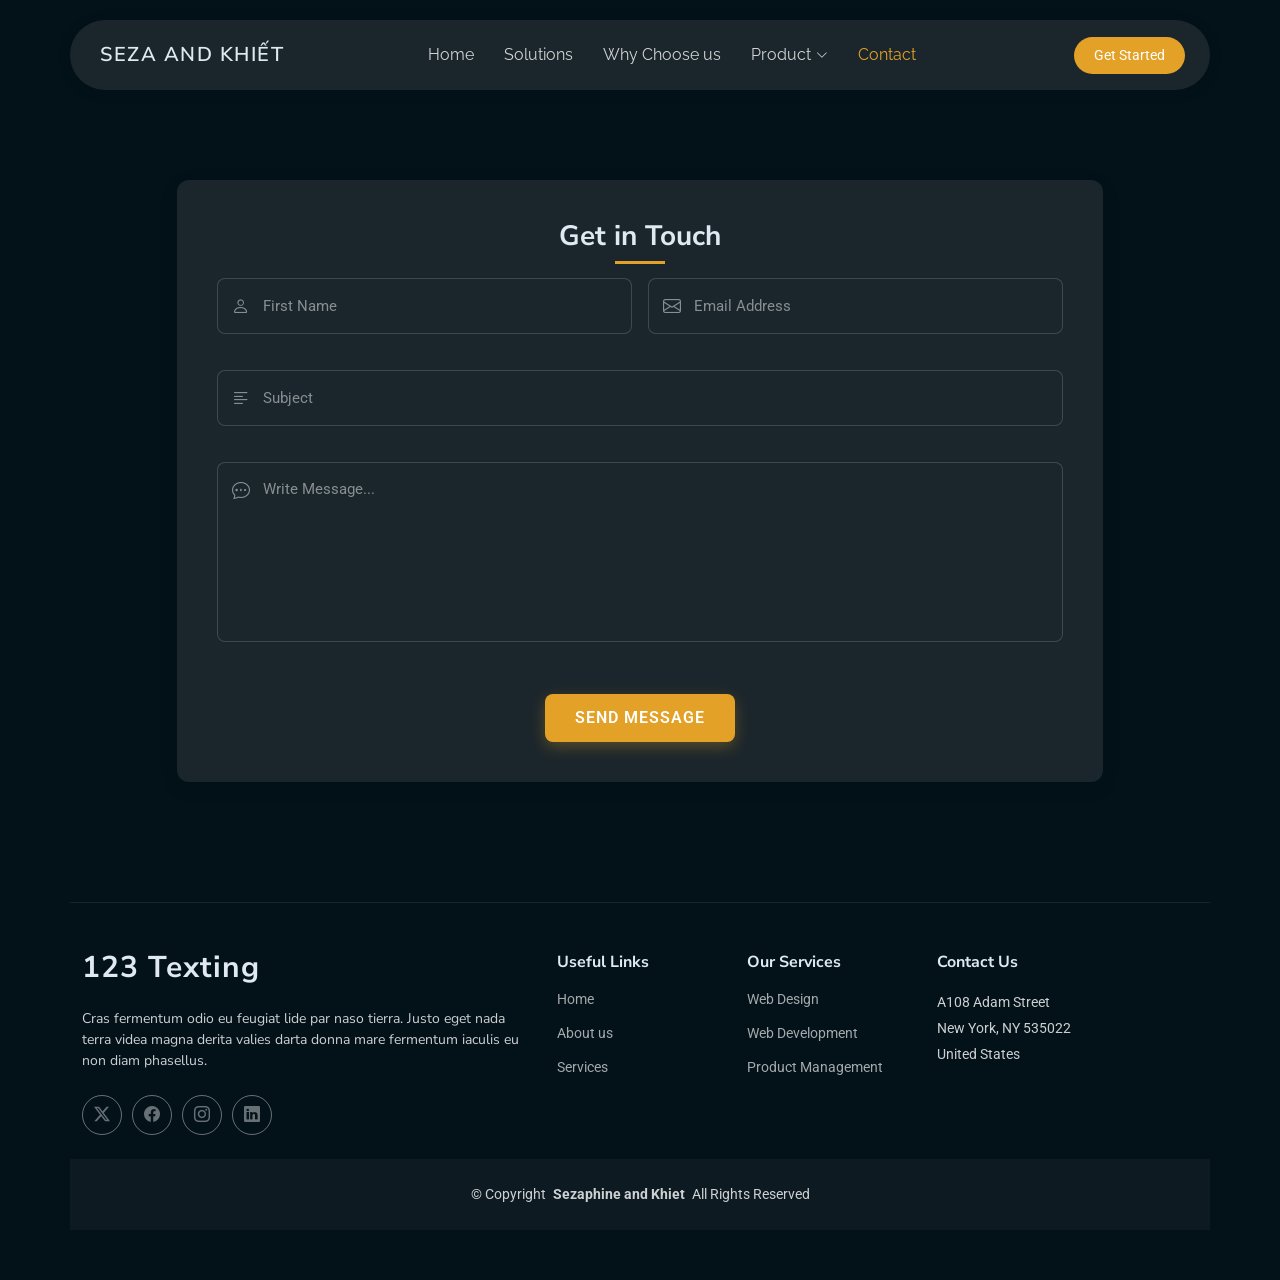
==== contact.html @ ab622de6 "tuong14thang1" ====
<!DOCTYPE html>
<html lang="en">

<head>
  <meta charset="utf-8">
  <meta content="width=device-width, initial-scale=1.0" name="viewport">
  <title>Index - Strategy Bootstrap Template</title>
  <meta name="description" content="">
  <meta name="keywords" content="">

  <!-- Favicons -->
  <link href="assets/img/favicon.png" rel="icon">
  <link href="assets/img/apple-touch-icon.png" rel="apple-touch-icon">

  <!-- Fonts -->
  <link href="https://fonts.googleapis.com" rel="preconnect">
  <link href="https://fonts.gstatic.com" rel="preconnect" crossorigin>
  <link href="https://fonts.googleapis.com/css2?family=Roboto:ital,wght@0,100;0,300;0,400;0,500;0,700;0,900;1,100;1,300;1,400;1,500;1,700;1,900&family=Raleway:ital,wght@0,100;0,200;0,300;0,400;0,500;0,600;0,700;0,800;0,900;1,100;1,200;1,300;1,400;1,500;1,600;1,700;1,800;1,900&family=Nunito+Sans:ital,wght@0,200;0,300;0,400;0,600;0,700;0,800;0,900;1,200;1,300;1,400;1,600;1,700;1,800;1,900&display=swap" rel="stylesheet">

  <!-- Vendor CSS Files -->
  <link href="assets/vendor/bootstrap/css/bootstrap.min.css" rel="stylesheet">
  <link href="assets/vendor/bootstrap-icons/bootstrap-icons.css" rel="stylesheet">
  <link href="assets/vendor/aos/aos.css" rel="stylesheet">
  <link href="assets/vendor/swiper/swiper-bundle.min.css" rel="stylesheet">
  <link href="assets/vendor/glightbox/css/glightbox.min.css" rel="stylesheet">

  <!-- Main CSS File -->
  <link href="assets/css/main.css" rel="stylesheet">

  <!-- =======================================================
  * Template Name: Strategy
  * Template URL: https://bootstrapmade.com/strategy-bootstrap-agency-template/
  * Updated: Jun 06 2025 with Bootstrap v5.3.6
  * Author: BootstrapMade.com
  * License: https://bootstrapmade.com/license/
  ======================================================== -->
</head>

<body class="index-page">

  <header id="header" class="header d-flex align-items-center fixed-top">
    <div class="header-container container-fluid container-xl position-relative d-flex align-items-center justify-content-between">

      <a href="index.html" class="logo d-flex align-items-center me-auto me-xl-0">
        <!-- Uncomment the line below if you also wish to use an image logo -->
        <!-- <img src="assets/img/logo.webp" alt=""> -->
        <h1 class="sitename">Seza and Khiết</h1>
      </a>

      <nav id="navmenu" class="navmenu">
        <ul>
          <li><a href="#hero" class="active">Home</a></li>
          <li><a href="#about">Solutions</a></li>
          <li><a href="#services">Why Choose us</a></li>
          <li class="dropdown"><a href="#"><span>Product</span> <i class="bi bi-chevron-down toggle-dropdown"></i></a>
            <ul>
              <li><a href="#">Dropdown 1</a></li>
              <li><a href="#">Dropdown 2</a></li>
              <li><a href="#">Dropdown 3</a></li>
              <li><a href="#">Dropdown 4</a></li>
            </ul>
          </li>
          <li><a href="#contact">Contact</a></li>
        </ul>
        <i class="mobile-nav-toggle d-xl-none bi bi-list"></i>
      </nav>

      <a class="btn-getstarted" href="#about">Get Started</a>

    </div>
  </header>

  <main class="main">

    <!-- Contact Section -->
    <section id="contact" class="contact section">

      <div class="container" data-aos="fade-up" data-aos-delay="100">

      </div>

      <!-- Contact Form Section (Overlapping) -->
      <div class="container form-container-overlap">
        <div class="row justify-content-center" data-aos="fade-up" data-aos-delay="300">
          <div class="col-lg-10">
            <div class="contact-form-wrapper">
              <h2 class="text-center mb-4">Get in Touch</h2>

              <form action="forms/contact.php" method="post" class="php-email-form">
                <div class="row g-3">
                  <div class="col-md-6">
                    <div class="form-group">
                      <div class="input-with-icon">
                        <i class="bi bi-person"></i>
                        <input type="text" class="form-control" name="name" placeholder="First Name" required="">
                      </div>
                    </div>
                  </div>

                  <div class="col-md-6">
                    <div class="form-group">
                      <div class="input-with-icon">
                        <i class="bi bi-envelope"></i>
                        <input type="email" class="form-control" name="email" placeholder="Email Address" required="">
                      </div>
                    </div>
                  </div>

                  <div class="col-md-12">
                    <div class="form-group">
                      <div class="input-with-icon">
                        <i class="bi bi-text-left"></i>
                        <input type="text" class="form-control" name="subject" placeholder="Subject" required="">
                      </div>
                    </div>
                  </div>

                  <div class="col-12">
                    <div class="form-group">
                      <div class="input-with-icon">
                        <i class="bi bi-chat-dots message-icon"></i>
                        <textarea class="form-control" name="message" placeholder="Write Message..." style="height: 180px" required=""></textarea>
                      </div>
                    </div>
                  </div>

                  <div class="col-12">
                    <div class="loading">Loading</div>
                    <div class="error-message"></div>
                    <div class="sent-message">Your message has been sent. Thank you!</div>
                  </div>

                  <div class="col-12 text-center">
                    <button type="submit" class="btn btn-primary btn-submit">SEND MESSAGE</button>
                  </div>
                </div>
              </form>
            </div>
          </div>
        </div>

      </div>

    </section><!-- /Contact Section -->

  </main>

  <footer id="footer" class="footer">

    <div class="container footer-top">
      <div class="row gy-4">
        <div class="col-lg-5 col-md-12 footer-about">
          <a href="index.html" class="logo d-flex align-items-center">
            <span class="sitename">123 Texting</span>
          </a>
          <p>Cras fermentum odio eu feugiat lide par naso tierra. Justo eget nada terra videa magna derita valies darta donna mare fermentum iaculis eu non diam phasellus.</p>
          <div class="social-links d-flex mt-4">
            <a href=""><i class="bi bi-twitter-x"></i></a>
            <a href=""><i class="bi bi-facebook"></i></a>
            <a href=""><i class="bi bi-instagram"></i></a>
            <a href=""><i class="bi bi-linkedin"></i></a>
          </div>
        </div>

        <div class="col-lg-2 col-6 footer-links">
          <h4>Useful Links</h4>
          <ul>
            <li><a href="#">Home</a></li>
            <li><a href="#">About us</a></li>
            <li><a href="#">Services</a></li>
          </ul>
        </div>

        <div class="col-lg-2 col-6 footer-links">
          <h4>Our Services</h4>
          <ul>
            <li><a href="#">Web Design</a></li>
            <li><a href="#">Web Development</a></li>
            <li><a href="#">Product Management</a></li>
          </ul>
        </div>

        <div class="col-lg-3 col-md-12 footer-contact text-center text-md-start">
          <h4>Contact Us</h4>
          <p>A108 Adam Street</p>
          <p>New York, NY 535022</p>
          <p>United States</p>
        </div>

      </div>
    </div>

    <div class="container copyright text-center mt-4">
      <p>© <span>Copyright</span> <strong class="px-1 sitename">Sezaphine and Khiet</strong> <span>All Rights Reserved</span></p>
    </div>

  </footer>

  <!-- Scroll Top -->
  <a href="#" id="scroll-top" class="scroll-top d-flex align-items-center justify-content-center"><i class="bi bi-arrow-up-short"></i></a>

  <!-- Preloader -->
  <div id="preloader"></div>

  <!-- Vendor JS Files -->
  <script src="assets/vendor/bootstrap/js/bootstrap.bundle.min.js"></script>
  <script src="assets/vendor/php-email-form/validate.js"></script>
  <script src="assets/vendor/aos/aos.js"></script>
  <script src="assets/vendor/swiper/swiper-bundle.min.js"></script>
  <script src="assets/vendor/glightbox/js/glightbox.min.js"></script>
  <script src="assets/vendor/imagesloaded/imagesloaded.pkgd.min.js"></script>
  <script src="assets/vendor/isotope-layout/isotope.pkgd.min.js"></script>

  <!-- Main JS File -->
  <script src="assets/js/main.js"></script>

</body>

</html>
---- assets/css/main.css ----
/**
* Template Name: Strategy
* Template URL: https://bootstrapmade.com/strategy-bootstrap-agency-template/
* Updated: Jun 06 2025 with Bootstrap v5.3.6
* Author: BootstrapMade.com
* License: https://bootstrapmade.com/license/
*/

/*--------------------------------------------------------------
# Font & Color Variables
# Help: https://bootstrapmade.com/color-system/
--------------------------------------------------------------*/
/* Fonts */
:root {
  --default-font: "Roboto",  system-ui, -apple-system, "Segoe UI", Roboto, "Helvetica Neue", Arial, "Noto Sans", "Liberation Sans", sans-serif, "Apple Color Emoji", "Segoe UI Emoji", "Segoe UI Symbol", "Noto Color Emoji";
  --heading-font: "Nunito Sans",  sans-serif;
  --nav-font: "Raleway",  sans-serif;
}

/* Global Colors - The following color variables are used throughout the website. Updating them here will change the color scheme of the entire website */
:root { 
  --background-color: #031119; /* Background color for the entire website, including individual sections */
  --default-color: rgba(255, 255, 255, 0.8); /* Default color used for the majority of the text content across the entire website */
  --heading-color: #e0e9f2; /* Color for headings, subheadings and title throughout the website */
  --accent-color: #e3a127; /* Accent color that represents your brand on the website. It's used for buttons, links, and other elements that need to stand out */
  --surface-color: #1b262c; /* The surface color is used as a background of boxed elements within sections, such as cards, icon boxes, or other elements that require a visual separation from the global background. */
  --contrast-color: #ffffff; /* Contrast color for text, ensuring readability against backgrounds of accent, heading, or default colors. */
}

/* Nav Menu Colors - The following color variables are used specifically for the navigation menu. They are separate from the global colors to allow for more customization options */
:root {
  --nav-color: rgba(255, 255, 255, 0.8);  /* The default color of the main navmenu links */
  --nav-hover-color: #e3a127; /* Applied to main navmenu links when they are hovered over or active */
  --nav-mobile-background-color: #29343a; /* Used as the background color for mobile navigation menu */
  --nav-dropdown-background-color: #29343a; /* Used as the background color for dropdown items that appear when hovering over primary navigation items */
  --nav-dropdown-color: rgba(255, 255, 255, 0.8); /* Used for navigation links of the dropdown items in the navigation menu. */
  --nav-dropdown-hover-color: #e3a127; /* Similar to --nav-hover-color, this color is applied to dropdown navigation links when they are hovered over. */
}

/* Color Presets - These classes override global colors when applied to any section or element, providing reuse of the sam color scheme. */

.light-background {
  --background-color: #0d1d26;
  --surface-color: #16262f;
}

.dark-background {
  --background-color: #060606;
  --default-color: #ffffff;
  --heading-color: #ffffff;
  --surface-color: #252525;
  --contrast-color: #ffffff;
}

/* Smooth scroll */
:root {
  scroll-behavior: smooth;
}

/*--------------------------------------------------------------
# General Styling & Shared Classes
--------------------------------------------------------------*/
body {
  color: var(--default-color);
  background-color: var(--background-color);
  font-family: var(--default-font);
}

a {
  color: var(--accent-color);
  text-decoration: none;
  transition: 0.3s;
}

a:hover {
  color: color-mix(in srgb, var(--accent-color), transparent 25%);
  text-decoration: none;
}

h1,
h2,
h3,
h4,
h5,
h6 {
  color: var(--heading-color);
  font-family: var(--heading-font);
}

/* PHP Email Form Messages
------------------------------*/
.php-email-form .error-message {
  display: none;
  background: #df1529;
  color: #ffffff;
  text-align: left;
  padding: 15px;
  margin-bottom: 24px;
  font-weight: 600;
}

.php-email-form .sent-message {
  display: none;
  color: #ffffff;
  background: #059652;
  text-align: center;
  padding: 15px;
  margin-bottom: 24px;
  font-weight: 600;
}

.php-email-form .loading {
  display: none;
  background: var(--surface-color);
  text-align: center;
  padding: 15px;
  margin-bottom: 24px;
}

.php-email-form .loading:before {
  content: "";
  display: inline-block;
  border-radius: 50%;
  width: 24px;
  height: 24px;
  margin: 0 10px -6px 0;
  border: 3px solid var(--accent-color);
  border-top-color: var(--surface-color);
  animation: php-email-form-loading 1s linear infinite;
}

@keyframes php-email-form-loading {
  0% {
    transform: rotate(0deg);
  }

  100% {
    transform: rotate(360deg);
  }
}

/*--------------------------------------------------------------
# Global Header
--------------------------------------------------------------*/
.header {
  --background-color: rgba(255, 255, 255, 0);
  color: var(--default-color);
  background-color: var(--background-color);
  padding: 20px 0;
  transition: all 0.5s;
  z-index: 997;
}

.header .header-container {
  background: var(--surface-color);
  border-radius: 50px;
  padding: 5px 25px 5px 30px;
  box-shadow: 0px 2px 15px rgba(0, 0, 0, 0.1);
}

.header .logo {
  line-height: 1;
}

.header .logo img {
  max-height: 36px;
  margin-right: 8px;
}

.header .logo h1 {
  font-size: 20px;
  margin: 0;
  font-weight: 600;
  text-transform: uppercase;
  letter-spacing: 1.5px;
  color: var(--heading-color);
}

.header .btn-getstarted,
.header .btn-getstarted:focus {
  color: var(--contrast-color);
  background: var(--accent-color);
  font-size: 14px;
  padding: 8px 20px;
  margin: 0 0 0 30px;
  border-radius: 50px;
  transition: 0.3s;
}

.header .btn-getstarted:hover,
.header .btn-getstarted:focus:hover {
  color: var(--contrast-color);
  background: color-mix(in srgb, var(--accent-color), transparent 15%);
}

@media (max-width: 1200px) {
  .header {
    padding-top: 10px;
  }

  .header .header-container {
    margin-left: 10px;
    margin-right: 10px;
    padding: 10px 5px 10px 15px;
  }

  .header .logo {
    order: 1;
  }

  .header .btn-getstarted {
    order: 2;
    margin: 0 10px 0 0;
    padding: 6px 15px;
  }

  .header .navmenu {
    order: 3;
  }
}

/*--------------------------------------------------------------
# Navigation Menu
--------------------------------------------------------------*/
/* Navmenu - Desktop */
@media (min-width: 1200px) {
  .navmenu {
    padding: 0;
  }

  .navmenu ul {
    margin: 0;
    padding: 0;
    display: flex;
    list-style: none;
    align-items: center;
  }

  .navmenu li {
    position: relative;
  }

  .navmenu a,
  .navmenu a:focus {
    color: var(--nav-color);
    padding: 18px 15px;
    font-size: 16px;
    font-family: var(--nav-font);
    font-weight: 400;
    display: flex;
    align-items: center;
    justify-content: space-between;
    white-space: nowrap;
    transition: 0.3s;
  }

  .navmenu a i,
  .navmenu a:focus i {
    font-size: 12px;
    line-height: 0;
    margin-left: 5px;
    transition: 0.3s;
  }

  .navmenu li:last-child a {
    padding-right: 0;
  }

  .navmenu li:hover>a,
  .navmenu .active,
  .navmenu .active:focus {
    color: var(--nav-hover-color);
  }

  .navmenu .dropdown ul {
    margin: 0;
    padding: 10px 0;
    background: var(--nav-dropdown-background-color);
    display: block;
    position: absolute;
    visibility: hidden;
    left: 14px;
    top: 130%;
    opacity: 0;
    transition: 0.3s;
    border-radius: 4px;
    z-index: 99;
    box-shadow: 0px 0px 30px rgba(0, 0, 0, 0.1);
  }

  .navmenu .dropdown ul li {
    min-width: 200px;
  }

  .navmenu .dropdown ul a {
    padding: 10px 20px;
    font-size: 15px;
    text-transform: none;
    color: var(--nav-dropdown-color);
  }

  .navmenu .dropdown ul a i {
    font-size: 12px;
  }

  .navmenu .dropdown ul a:hover,
  .navmenu .dropdown ul .active:hover,
  .navmenu .dropdown ul li:hover>a {
    color: var(--nav-dropdown-hover-color);
  }

  .navmenu .dropdown:hover>ul {
    opacity: 1;
    top: 100%;
    visibility: visible;
  }

  .navmenu .dropdown .dropdown ul {
    top: 0;
    left: -90%;
    visibility: hidden;
  }

  .navmenu .dropdown .dropdown:hover>ul {
    opacity: 1;
    top: 0;
    left: -100%;
    visibility: visible;
  }
}

/* Navmenu - Mobile */
@media (max-width: 1199px) {
  .mobile-nav-toggle {
    color: var(--nav-color);
    font-size: 28px;
    line-height: 0;
    margin-right: 10px;
    cursor: pointer;
    transition: color 0.3s;
  }

  .navmenu {
    padding: 0;
    z-index: 9997;
  }

  .navmenu ul {
    display: none;
    list-style: none;
    position: absolute;
    inset: 60px 20px 20px 20px;
    padding: 10px 0;
    margin: 0;
    border-radius: 6px;
    background-color: var(--nav-mobile-background-color);
    overflow-y: auto;
    transition: 0.3s;
    z-index: 9998;
    box-shadow: 0px 0px 30px rgba(0, 0, 0, 0.1);
  }

  .navmenu a,
  .navmenu a:focus {
    color: var(--nav-dropdown-color);
    padding: 10px 20px;
    font-family: var(--nav-font);
    font-size: 17px;
    font-weight: 500;
    display: flex;
    align-items: center;
    justify-content: space-between;
    white-space: nowrap;
    transition: 0.3s;
  }

  .navmenu a i,
  .navmenu a:focus i {
    font-size: 12px;
    line-height: 0;
    margin-left: 5px;
    width: 30px;
    height: 30px;
    display: flex;
    align-items: center;
    justify-content: center;
    border-radius: 50%;
    transition: 0.3s;
    background-color: color-mix(in srgb, var(--accent-color), transparent 90%);
  }

  .navmenu a i:hover,
  .navmenu a:focus i:hover {
    background-color: var(--accent-color);
    color: var(--contrast-color);
  }

  .navmenu a:hover,
  .navmenu .active,
  .navmenu .active:focus {
    color: var(--nav-dropdown-hover-color);
  }

  .navmenu .active i,
  .navmenu .active:focus i {
    background-color: var(--accent-color);
    color: var(--contrast-color);
    transform: rotate(180deg);
  }

  .navmenu .dropdown ul {
    position: static;
    display: none;
    z-index: 99;
    padding: 10px 0;
    margin: 10px 20px;
    background-color: var(--nav-dropdown-background-color);
    border: 1px solid color-mix(in srgb, var(--default-color), transparent 90%);
    box-shadow: none;
    transition: all 0.5s ease-in-out;
  }

  .navmenu .dropdown ul ul {
    background-color: rgba(33, 37, 41, 0.1);
  }

  .navmenu .dropdown>.dropdown-active {
    display: block;
    background-color: rgba(33, 37, 41, 0.03);
  }

  .mobile-nav-active {
    overflow: hidden;
  }

  .mobile-nav-active .mobile-nav-toggle {
    color: #fff;
    position: absolute;
    font-size: 32px;
    top: 15px;
    right: 15px;
    margin-right: 0;
    z-index: 9999;
  }

  .mobile-nav-active .navmenu {
    position: fixed;
    overflow: hidden;
    inset: 0;
    background: rgba(33, 37, 41, 0.8);
    transition: 0.3s;
  }

  .mobile-nav-active .navmenu>ul {
    display: block;
  }
}

/*--------------------------------------------------------------
# Global Footer
--------------------------------------------------------------*/
.footer {
  color: var(--default-color);
  background-color: var(--background-color);
  font-size: 14px;
  padding-bottom: 50px;
  position: relative;
}

.footer .footer-top {
  padding-top: 50px;
  border-top: 1px solid color-mix(in srgb, var(--default-color), transparent 90%);
}

.footer .footer-about .logo {
  line-height: 1;
  margin-bottom: 25px;
}

.footer .footer-about .logo img {
  max-height: 40px;
  margin-right: 6px;
}

.footer .footer-about .logo span {
  color: var(--heading-color);
  font-size: 30px;
  font-weight: 700;
  letter-spacing: 1px;
  font-family: var(--heading-font);
}

.footer .footer-about p {
  font-size: 14px;
  font-family: var(--heading-font);
}

.footer .social-links a {
  display: flex;
  align-items: center;
  justify-content: center;
  width: 40px;
  height: 40px;
  border-radius: 50%;
  border: 1px solid color-mix(in srgb, var(--default-color), transparent 50%);
  font-size: 16px;
  color: color-mix(in srgb, var(--default-color), transparent 50%);
  margin-right: 10px;
  transition: 0.3s;
}

.footer .social-links a:hover {
  color: var(--accent-color);
  border-color: var(--accent-color);
}

.footer h4 {
  font-size: 16px;
  font-weight: bold;
  position: relative;
  padding-bottom: 12px;
}

.footer .footer-links {
  margin-bottom: 30px;
}

.footer .footer-links ul {
  list-style: none;
  padding: 0;
  margin: 0;
}

.footer .footer-links ul i {
  padding-right: 2px;
  font-size: 12px;
  line-height: 0;
}

.footer .footer-links ul li {
  padding: 10px 0;
  display: flex;
  align-items: center;
}

.footer .footer-links ul li:first-child {
  padding-top: 0;
}

.footer .footer-links ul a {
  color: color-mix(in srgb, var(--default-color), transparent 20%);
  display: inline-block;
  line-height: 1;
}

.footer .footer-links ul a:hover {
  color: var(--accent-color);
}

.footer .footer-contact p {
  margin-bottom: 5px;
}

.footer .copyright {
  padding-top: 25px;
  padding-bottom: 25px;
  background-color: color-mix(in srgb, var(--default-color), transparent 95%);
}

.footer .copyright p {
  margin-bottom: 0;
}

.footer .credits {
  margin-top: 6px;
  font-size: 13px;
}

/*--------------------------------------------------------------
# Preloader
--------------------------------------------------------------*/
#preloader {
  position: fixed;
  inset: 0;
  z-index: 999999;
  overflow: hidden;
  background: var(--background-color);
  transition: all 0.6s ease-out;
}

#preloader:before {
  content: "";
  position: fixed;
  top: calc(50% - 30px);
  left: calc(50% - 30px);
  border: 6px solid #ffffff;
  border-color: var(--accent-color) transparent var(--accent-color) transparent;
  border-radius: 50%;
  width: 60px;
  height: 60px;
  animation: animate-preloader 1.5s linear infinite;
}

@keyframes animate-preloader {
  0% {
    transform: rotate(0deg);
  }

  100% {
    transform: rotate(360deg);
  }
}

/*--------------------------------------------------------------
# Scroll Top Button
--------------------------------------------------------------*/
.scroll-top {
  position: fixed;
  visibility: hidden;
  opacity: 0;
  right: 15px;
  bottom: -15px;
  z-index: 99999;
  background-color: var(--accent-color);
  width: 44px;
  height: 44px;
  border-radius: 50px;
  transition: all 0.4s;
}

.scroll-top i {
  font-size: 24px;
  color: var(--contrast-color);
  line-height: 0;
}

.scroll-top:hover {
  background-color: color-mix(in srgb, var(--accent-color), transparent 20%);
  color: var(--contrast-color);
}

.scroll-top.active {
  visibility: visible;
  opacity: 1;
  bottom: 15px;
}

/*--------------------------------------------------------------
# Disable aos animation delay on mobile devices
--------------------------------------------------------------*/
@media screen and (max-width: 768px) {
  [data-aos-delay] {
    transition-delay: 0 !important;
  }
}

/*--------------------------------------------------------------
# Global Page Titles & Breadcrumbs
--------------------------------------------------------------*/
.page-title {
  color: var(--default-color);
  background-color: var(--background-color);
  background-size: cover;
  background-position: center;
  background-repeat: no-repeat;
  padding: 160px 0 80px 0;
  text-align: center;
  position: relative;
}

.page-title::after {
  content: "";
  position: absolute;
  top: 0;
  left: 0;
  right: 0;
  bottom: 0;
  background-image: repeating-linear-gradient(45deg, rgba(255, 255, 255, 0.02) 0px, rgba(255, 255, 255, 0.05) 1px, transparent 1px, transparent 10px);
  z-index: 1;
}

.page-title h1 {
  font-size: 42px;
  font-weight: 700;
  margin-bottom: 10px;
}

.page-title .breadcrumbs ol {
  display: flex;
  flex-wrap: wrap;
  list-style: none;
  justify-content: center;
  padding: 0;
  margin: 0;
  font-size: 16px;
  font-weight: 400;
}

.page-title .breadcrumbs ol li+li {
  padding-left: 10px;
}

.page-title .breadcrumbs ol li+li::before {
  content: "/";
  display: inline-block;
  padding-right: 10px;
  color: color-mix(in srgb, var(--default-color), transparent 50%);
}

/*--------------------------------------------------------------
# Global Sections
--------------------------------------------------------------*/
section,
.section {
  color: var(--default-color);
  background-color: var(--background-color);
  padding: 60px 0;
  scroll-margin-top: 90px;
  overflow: visible
}

@media (max-width: 1199px) {

  section,
  .section {
    scroll-margin-top: 66px;
  }
}

/*--------------------------------------------------------------
# Global Section Titles
--------------------------------------------------------------*/
.section-title {
  padding-bottom: 60px;
  position: relative;
}

.section-title h2 {
  font-size: 14px;
  font-weight: 500;
  padding: 0;
  line-height: 1px;
  margin: 0;
  letter-spacing: 1.5px;
  text-transform: uppercase;
  color: color-mix(in srgb, var(--default-color), transparent 50%);
  position: relative;
}

.section-title h2::after {
  content: "";
  width: 120px;
  height: 1px;
  display: inline-block;
  background: var(--accent-color);
  margin: 4px 10px;
}

.section-title div {
  color: var(--heading-color);
  margin: 0;
  margin: 0;
  font-size: 28px;
  font-weight: 700;
  text-transform: uppercase;
  font-family: var(--heading-font);
}

/*--------------------------------------------------------------
# Hero Section
--------------------------------------------------------------*/
.hero {
  position: relative;
  min-height: 100vh;
  width: 100%;
  display: flex;
  align-items: center;
  overflow: hidden;
  padding: 100px 0;
}

.hero::after {
  content: "";
  position: absolute;
  top: 0;
  left: 0;
  right: 0;
  bottom: 0;
  background-image: repeating-linear-gradient(45deg, rgba(255, 255, 255, 0.02) 0px, rgba(255, 255, 255, 0.05) 1px, transparent 1px, transparent 10px);
  z-index: 1;
}

.hero .container,
.hero .container-fluid {
  position: relative;
  z-index: 2;
}

.hero .content-col {
  display: flex;
  flex-direction: column;
  justify-content: center;
  padding-right: 3rem;
}

@media (max-width: 991px) {
  .hero .content-col {
    padding-right: 15px;
    margin-bottom: 3rem;
  }
}

.hero .agency-name {
  margin-bottom: 1.5rem;
}

.hero .agency-name h5 {
  font-size: 1.25rem;
  font-weight: 600;
  letter-spacing: 1px;
  color: var(--contrast-color);
  margin: 0;
}

.hero .main-heading {
  margin-bottom: 2rem;
}

.hero .main-heading h1 {
  font-size: 5rem;
  font-weight: 800;
  line-height: 1.1;
  letter-spacing: -1px;
  margin: 0;
}

@media (max-width: 1200px) {
  .hero .main-heading h1 {
    font-size: 4rem;
  }
}

@media (max-width: 767px) {
  .hero .main-heading h1 {
    font-size: 3rem;
  }
}

@media (max-width: 480px) {
  .hero .main-heading h1 {
    font-size: 2.5rem;
  }
}

.hero .divider {
  width: 60%;
  height: 1px;
  background-color: color-mix(in srgb, var(--default-color), transparent 85%);
  margin-bottom: 2rem;
}

@media (max-width: 767px) {
  .hero .divider {
    width: 100%;
  }
}

.hero .description {
  margin-bottom: 2.5rem;
}

.hero .description p {
  font-size: 1rem;
  line-height: 1.7;
  color: color-mix(in srgb, var(--default-color), transparent 20%);
  margin: 0;
}

.hero .cta-button .btn {
  display: inline-flex;
  align-items: center;
  background-color: transparent;
  border: 1px solid color-mix(in srgb, var(--default-color), transparent 40%);
  color: var(--default-color);
  padding: 0.75rem 1.5rem;
  border-radius: 50px;
  font-size: 0.9rem;
  font-weight: 600;
  letter-spacing: 1px;
  transition: all 0.3s ease;
}

.hero .cta-button .btn span {
  margin-right: 0.5rem;
}

.hero .cta-button .btn i {
  font-size: 1.2rem;
  transition: transform 0.3s ease;
}

.hero .cta-button .btn:hover {
  background-color: var(--accent-color);
  border-color: var(--accent-color);
  color: var(--contrast-color);
}

.hero .cta-button .btn:hover i {
  transform: translateX(5px);
}

.hero .visual-content {
  position: relative;
  width: 100%;
  height: 100%;
  display: flex;
  align-items: center;
  justify-content: center;
}

@media (max-width: 991px) {
  .hero .visual-content {
    flex-direction: column;
  }
}

.hero .fluid-shape {
  position: relative;
  width: 100%;
  margin: 0 auto;
}

.hero .fluid-shape .fluid-img {
  width: 100%;
  height: auto;
  animation: float 6s ease-in-out infinite;
}

@keyframes float {
  0% {
    transform: translateY(0px);
  }

  50% {
    transform: translateY(-15px);
  }

  100% {
    transform: translateY(0px);
  }
}

.hero .stats-card {
  position: absolute;
  bottom: 10%;
  right: 0;
  background-color: color-mix(in srgb, var(--surface-color), transparent 50%);
  backdrop-filter: blur(10px);
  border: 1px solid color-mix(in srgb, var(--default-color), transparent 90%);
  border-radius: 10px;
  padding: 1.5rem;
  width: 200px;
  display: flex;
  flex-direction: column;
  box-shadow: 0 10px 30px rgba(0, 0, 0, 0.1);
}

@media (max-width: 991px) {
  .hero .stats-card {
    position: relative;
    bottom: auto;
    right: auto;
    margin-top: 2rem;
    width: 90%;
  }
}

.hero .stats-card .stats-number h2 {
  font-size: 3rem;
  font-weight: 700;
  margin: 0;
  line-height: 1;
}

.hero .stats-card .stats-label {
  margin-top: 0.5rem;
}

.hero .stats-card .stats-label p {
  font-size: 0.9rem;
  margin: 0;
}

.hero .stats-card .stats-arrow {
  position: absolute;
  top: 1.5rem;
  right: 1.5rem;
}

.hero .stats-card .stats-arrow a {
  display: flex;
  align-items: center;
  justify-content: center;
  width: 32px;
  height: 32px;
  background-color: var(--accent-color);
  border-radius: 50%;
  color: var(--contrast-color);
  font-size: 1rem;
  transition: all 0.3s ease;
}

.hero .stats-card .stats-arrow a:hover {
  transform: translateY(-3px);
  background-color: color-mix(in srgb, var(--accent-color), transparent 20%);
}

/*--------------------------------------------------------------
# About Section
--------------------------------------------------------------*/
.about {
  padding-top: 60px;
  padding-bottom: 60px;
}

.about .about-image {
  border-radius: 8px;
  overflow: hidden;
}

.about .about-image .experience-badge {
  position: absolute;
  bottom: 30px;
  right: -30px;
  background: var(--accent-color);
  color: var(--contrast-color);
  padding: 1.5rem;
  border-radius: 8px;
  box-shadow: 0 10px 30px rgba(0, 0, 0, 0.1);
  text-align: center;
  min-width: 140px;
}

.about .about-image .experience-badge .years {
  font-size: 2.5rem;
  font-weight: 700;
  line-height: 1;
  display: block;
  margin-bottom: 5px;
}

.about .about-image .experience-badge .text {
  font-size: 0.9rem;
  text-transform: uppercase;
  letter-spacing: 1px;
}

@media (max-width: 768px) {
  .about .about-image .experience-badge {
    right: 0;
    bottom: 20px;
    padding: 1rem;
    min-width: 120px;
  }

  .about .about-image .experience-badge .years {
    font-size: 2rem;
  }
}

.about .about-content h2 {
  font-size: 2.2rem;
  margin-bottom: 1.25rem;
  font-weight: 700;
}

@media (max-width: 768px) {
  .about .about-content h2 {
    font-size: 1.8rem;
  }
}

.about .about-content .lead {
  font-size: 1.15rem;
  margin-bottom: 1.25rem;
  color: color-mix(in srgb, var(--heading-color), transparent 30%);
}

.about .about-content p {
  margin-bottom: 1rem;
}

.about .about-content .feature-item {
  padding: 1.25rem;
  background-color: var(--surface-color);
  border-radius: 8px;
  box-shadow: 0 5px 15px rgba(0, 0, 0, 0.05);
  height: 100%;
  transition: all 0.3s ease;
}

.about .about-content .feature-item:hover {
  transform: translateY(-5px);
  box-shadow: 0 10px 25px rgba(0, 0, 0, 0.1);
}

.about .about-content .feature-item i {
  font-size: 1.75rem;
  color: var(--accent-color);
  margin-bottom: 0.75rem;
  display: block;
}

.about .about-content .feature-item h5 {
  font-size: 1.15rem;
  margin-bottom: 0.75rem;
  font-weight: 600;
}

.about .about-content .feature-item p {
  font-size: 0.9rem;
  margin-bottom: 0;
}

.about .about-content .btn-primary {
  background-color: var(--accent-color);
  border-color: var(--accent-color);
  padding: 0.5rem 1.5rem;
  border-radius: 50px;
  font-weight: 500;
  color: var(--contrast-color);
}

.about .about-content .btn-primary:hover {
  background-color: color-mix(in srgb, var(--accent-color), black 10%);
  border-color: color-mix(in srgb, var(--accent-color), black 10%);
}

.about .testimonial-section {
  border-top: 1px solid rgba(0, 0, 0, 0.08);
}

.about .testimonial-section .testimonial-intro h3 {
  font-size: 1.75rem;
  margin-bottom: 1.25rem;
  font-weight: 700;
}

.about .testimonial-section .testimonial-intro p {
  margin-bottom: 1.5rem;
}

.about .testimonial-section .testimonial-intro .swiper-nav-buttons {
  display: flex;
  gap: 10px;
}

.about .testimonial-section .testimonial-intro .swiper-nav-buttons button {
  width: 44px;
  height: 44px;
  border-radius: 50%;
  background-color: var(--surface-color);
  border: 1px solid rgba(0, 0, 0, 0.08);
  display: flex;
  align-items: center;
  justify-content: center;
  cursor: pointer;
  transition: all 0.3s ease;
}

.about .testimonial-section .testimonial-intro .swiper-nav-buttons button:hover {
  background-color: var(--accent-color);
  border-color: var(--accent-color);
  color: var(--contrast-color);
}

.about .testimonial-section .testimonial-intro .swiper-nav-buttons button i {
  font-size: 1.25rem;
}

.about .testimonial-section .testimonial-slider {
  overflow: hidden;
}

.about .testimonial-section .testimonial-slider .swiper-wrapper {
  height: auto !important;
}

.about .testimonial-section .testimonial-item {
  background-color: var(--surface-color);
  border-radius: 10px;
  padding: 2rem;
  box-shadow: 0 5px 30px rgba(0, 0, 0, 0.05);
  height: 100%;
}

.about .testimonial-section .testimonial-item .rating {
  color: #ffc107;
  font-size: 1rem;
}

.about .testimonial-section .testimonial-item p {
  font-style: italic;
  margin-bottom: 0;
  font-size: 1rem;
  line-height: 1.6;
}

.about .testimonial-section .testimonial-item .client-info .client-img {
  width: 50px;
  height: 50px;
  border-radius: 50%;
  margin-right: 15px;
  object-fit: cover;
}

.about .testimonial-section .testimonial-item .client-info h6 {
  font-weight: 600;
}

.about .testimonial-section .testimonial-item .client-info span {
  font-size: 0.85rem;
  color: color-mix(in srgb, var(--default-color), transparent 40%);
}

/*--------------------------------------------------------------
# Services Section
--------------------------------------------------------------*/
.services .service-header {
  margin-bottom: 60px;
}

.services .service-header .service-intro .service-heading {
  font-size: 48px;
  margin-bottom: 0;
  font-weight: 700;
  line-height: 1.2;
  color: var(--heading-color);
}

.services .service-header .service-intro .service-heading div {
  display: block;
  position: relative;
}

.services .service-header .service-intro .service-heading span {
  display: block;
  color: var(--accent-color);
}

@media (max-width: 992px) {
  .services .service-header .service-intro .service-heading {
    font-size: 36px;
  }
}

@media (max-width: 768px) {
  .services .service-header .service-intro .service-heading {
    font-size: 30px;
    margin-bottom: 20px;
  }
}

.services .service-header .service-summary p {
  margin-bottom: 25px;
  color: var(--default-color);
}

.services .service-header .service-summary .service-btn {
  display: inline-flex;
  align-items: center;
  padding: 12px 30px;
  background-color: var(--accent-color);
  color: var(--contrast-color);
  border-radius: 4px;
  font-weight: 500;
  transition: all 0.3s ease;
}

.services .service-header .service-summary .service-btn i {
  margin-left: 10px;
  transition: transform 0.3s ease;
}

.services .service-header .service-summary .service-btn:hover {
  background-color: color-mix(in srgb, var(--accent-color), transparent 15%);
  color: var(--contrast-color);
}

.services .service-header .service-summary .service-btn:hover i {
  transform: translateX(5px);
}

@media (max-width: 992px) {
  .services .service-header .service-summary {
    margin-top: 30px;
  }
}

.services .service-card {
  padding: 40px 40px 40px 40px;
  margin-bottom: 30px;
  border: 2px solid color-mix(in srgb, var(--default-color), transparent 90%);
  transition: all 0.3s ease;
}

.services .service-card .service-icon {
  margin-bottom: 25px;
  background-color: color-mix(in srgb, var(--accent-color), transparent 90%);
  display: inline-flex;
  align-items: center;
  justify-content: center;
  border-radius: 10px;
  width: 64px;
  height: 64px;
}

.services .service-card .service-icon i {
  font-size: 32px;
  color: var(--accent-color);
  transition: all 0.3s ease;
}

.services .service-card h3 {
  font-size: 28px;
  margin-bottom: 15px;
  font-weight: 700;
}

.services .service-card h3 a {
  color: var(--heading-color);
  transition: color 0.3s ease;
}

.services .service-card h3 a span {
  display: block;
}

.services .service-card h3 a:hover {
  color: var(--accent-color);
}

.services .service-card p {
  color: var(--default-color);
  transition: color 0.3s ease;
  margin-bottom: 0;
}

.services .service-card .card-action {
  position: absolute;
  top: 0;
  right: 0;
  width: 80px;
  height: 80px;
  display: flex;
  align-items: center;
  justify-content: center;
  background-color: var(--accent-color);
  opacity: 0;
  visibility: hidden;
  transform: translateY(20px);
  transition: all 0.3s ease;
}

.services .service-card .card-action i {
  font-size: 24px;
  color: var(--contrast-color);
  transition: transform 0.3s ease;
}

.services .service-card .card-action:hover i {
  transform: rotate(45deg);
}

.services .service-card::before {
  content: "";
  position: absolute;
  top: 0;
  left: 0;
  right: 0;
  bottom: 0;
  background-color: var(--surface-color);
  clip-path: polygon(70% 0, 100% 30%, 100% 100%, 0 100%, 0 0);
  z-index: -1;
  opacity: 0;
  visibility: hidden;
  transition: all 0.3s ease;
}

.services .service-card:hover {
  border-color: transparent;
}

.services .service-card:hover::before {
  opacity: 1;
  visibility: visible;
  background-color: var(--surface-color);
}

.services .service-card:hover h3 a {
  color: var(--accent-color);
}

.services .service-card:hover h3 a:hover {
  color: var(--accent-color);
}

.services .service-card:hover p {
  color: color-mix(in srgb, var(--default-color), transparent 20%);
}

.services .service-card:hover .card-action {
  opacity: 1;
  visibility: visible;
  transform: translateY(0);
}

.services .service-card:hover .service-icon i {
  transform: scale(1.1);
}

@media (max-width: 768px) {
  .services .service-card {
    padding: 150px 25px 25px;
  }

  .services .service-card h3 {
    font-size: 24px;
  }

  .services .service-card .service-icon {
    position: absolute;
    top: 40px;
    left: 25px;
  }
}

@media (max-width: 768px) {
  .services {
    padding: 70px 0 50px;
  }
}

/*--------------------------------------------------------------
# Steps Section
--------------------------------------------------------------*/
.steps .steps-wrapper {
  position: relative;
  padding: 20px 0;
}

.steps .steps-wrapper::before {
  content: "";
  position: absolute;
  width: 2px;
  background-color: color-mix(in srgb, var(--accent-color), transparent 85%);
  top: 0;
  bottom: 0;
  left: 50%;
  transform: translateX(-50%);
}

.steps .step-item {
  margin-bottom: 50px;
  width: 100%;
  position: relative;
}

.steps .step-item:last-child {
  margin-bottom: 0;
}

.steps .step-item:nth-child(even) .step-content {
  flex-direction: row-reverse;
}

.steps .step-content {
  display: flex;
  align-items: center;
  gap: 30px;
}

.steps .step-icon {
  flex-shrink: 0;
  width: 80px;
  height: 80px;
  background-color: var(--surface-color);
  border-radius: 50%;
  display: flex;
  align-items: center;
  justify-content: center;
  position: relative;
  z-index: 1;
  box-shadow: 0 0 20px rgba(0, 0, 0, 0.1);
  border: 2px solid color-mix(in srgb, var(--accent-color), transparent 85%);
  transition: all 0.3s ease-in-out;
}

.steps .step-icon i {
  font-size: 32px;
  color: var(--accent-color);
  transition: transform 0.3s ease-in-out;
}

.steps .step-info {
  flex: 1;
  background-color: var(--surface-color);
  padding: 30px;
  border-radius: 8px;
  box-shadow: 0 5px 25px rgba(0, 0, 0, 0.05);
  transition: transform 0.3s ease-in-out;
}

.steps .step-info:hover {
  transform: translateY(-5px);
}

.steps .step-number {
  display: inline-block;
  font-family: var(--heading-font);
  font-size: 0.9rem;
  font-weight: 600;
  color: var(--accent-color);
  text-transform: uppercase;
  letter-spacing: 1px;
  margin-bottom: 10px;
}

.steps h3 {
  font-size: 1.3rem;
  margin-bottom: 15px;
  font-weight: 600;
  color: var(--heading-color);
}

.steps p {
  color: color-mix(in srgb, var(--default-color), transparent 20%);
  font-size: 1rem;
  line-height: 1.6;
  margin-bottom: 0;
}

@media (max-width: 991px) {
  .steps .steps-wrapper::before {
    left: 25px;
  }

  .steps .step-item .step-content {
    flex-direction: row !important;
  }

  .steps .step-icon {
    width: 60px;
    height: 60px;
  }

  .steps .step-icon i {
    font-size: 24px;
  }

  .steps .step-info {
    padding: 20px;
  }

  .steps h3 {
    font-size: 1.3rem;
  }
}

@media (max-width: 767px) {
  .steps .step-content {
    gap: 20px;
  }

  .steps .step-icon {
    width: 50px;
    height: 50px;
  }

  .steps .step-icon i {
    font-size: 20px;
  }

  .steps .step-info {
    padding: 15px;
  }

  .steps h3 {
    font-size: 1.2rem;
  }

  .steps p {
    font-size: 0.95rem;
  }
}

/*--------------------------------------------------------------
# Call To Action Section
--------------------------------------------------------------*/
.call-to-action {
  padding-top: 80px;
  position: relative;
  background-color: color-mix(in srgb, var(--accent-color), transparent 97%);
  border-radius: 1rem;
  overflow: hidden;
  padding-bottom: 80px;
}

.call-to-action .badge {
  background-color: color-mix(in srgb, var(--accent-color), transparent 90%);
  color: var(--accent-color);
  padding: 0.5rem 1rem;
  font-size: 0.875rem;
  font-weight: 500;
  border-radius: 2rem;
}

.call-to-action h2 {
  font-size: clamp(1.75rem, 3vw, 2.5rem);
  font-weight: 700;
  line-height: 1.2;
  margin: 0;
}

.call-to-action p {
  font-size: 1.125rem;
  line-height: 1.6;
  opacity: 0.9;
}

.call-to-action .features .feature-item {
  display: flex;
  align-items: center;
  gap: 0.5rem;
  padding: 0.5rem 1rem;
  background-color: var(--surface-color);
  border-radius: 0.5rem;
  box-shadow: 0 2px 4px rgba(0, 0, 0, 0.05);
  transition: transform 0.3s ease;
}

.call-to-action .features .feature-item:hover {
  transform: translateY(-2px);
}

.call-to-action .features .feature-item i {
  color: var(--accent-color);
  font-size: 1.25rem;
}

.call-to-action .features .feature-item span {
  font-weight: 500;
}

.call-to-action .cta-buttons .btn {
  padding: 0.75rem 1.5rem;
  font-weight: 500;
  border-radius: 0.5rem;
  transition: all 0.3s ease;
}

.call-to-action .cta-buttons .btn.btn-primary {
  background-color: var(--accent-color);
  border-color: var(--accent-color);
  color: var(--contrast-color);
}

.call-to-action .cta-buttons .btn.btn-primary:hover {
  background-color: color-mix(in srgb, var(--accent-color), transparent 15%);
  border-color: color-mix(in srgb, var(--accent-color), transparent 15%);
  transform: translateY(-2px);
}

.call-to-action .cta-buttons .btn.btn-outline {
  border: 2px solid color-mix(in srgb, var(--accent-color), transparent 70%);
  color: var(--accent-color);
}

.call-to-action .cta-buttons .btn.btn-outline:hover {
  background-color: var(--accent-color);
  border-color: var(--accent-color);
  color: var(--contrast-color);
  transform: translateY(-2px);
}

.call-to-action .content-right {
  flex-shrink: 0;
  max-width: 100%;
  width: 450px;
}

.call-to-action .content-right img {
  width: 100%;
  height: auto;
  box-shadow: 0 10px 30px rgba(0, 0, 0, 0.1);
}

.call-to-action .content-right .floating-card {
  position: absolute;
  bottom: 2rem;
  right: -1rem;
  background: var(--surface-color);
  padding: 1rem;
  border-radius: 1rem;
  box-shadow: 0 10px 30px rgba(0, 0, 0, 0.1);
  display: flex;
  align-items: center;
  gap: 1rem;
  animation: float 3s ease-in-out infinite;
}

.call-to-action .content-right .floating-card .card-icon {
  width: 3rem;
  height: 3rem;
  background-color: color-mix(in srgb, var(--accent-color), transparent 90%);
  border-radius: 0.75rem;
  display: flex;
  align-items: center;
  justify-content: center;
}

.call-to-action .content-right .floating-card .card-icon i {
  color: var(--accent-color);
  font-size: 1.5rem;
}

.call-to-action .content-right .floating-card .card-content {
  display: flex;
  flex-direction: column;
}

.call-to-action .content-right .floating-card .card-content .stats-number {
  font-size: 1.25rem;
  font-weight: 700;
  color: var(--accent-color);
}

.call-to-action .content-right .floating-card .card-content .stats-text {
  font-size: 0.875rem;
  opacity: 0.8;
}

.call-to-action .decoration {
  position: absolute;
  inset: 0;
  pointer-events: none;
  overflow: hidden;
  z-index: 0;
}

.call-to-action .decoration .circle-1,
.call-to-action .decoration .circle-2 {
  position: absolute;
  border-radius: 50%;
  background-color: color-mix(in srgb, var(--accent-color), transparent 90%);
}

.call-to-action .decoration .circle-1 {
  width: 300px;
  height: 300px;
  top: -150px;
  right: -150px;
  opacity: 0.5;
}

.call-to-action .decoration .circle-2 {
  width: 200px;
  height: 200px;
  bottom: -100px;
  left: -100px;
  opacity: 0.3;
}

@media (max-width: 991.98px) {
  .call-to-action {
    padding: 2rem;
  }

  .call-to-action .content-right {
    width: 100%;
    margin-top: 2rem;
  }

  .call-to-action .content-right .floating-card {
    position: relative;
    bottom: auto;
    right: auto;
    margin-top: -3rem;
    margin-right: 1rem;
    z-index: 1;
  }
}

@keyframes float {

  0%,
  100% {
    transform: translateY(0);
  }

  50% {
    transform: translateY(-10px);
  }
}

/*--------------------------------------------------------------
# Testimonials Section
--------------------------------------------------------------*/
.testimonials .testimonials-slider {
  width: 100%;
  position: relative;
  padding-bottom: 60px;
}

.testimonials .swiper-wrapper {
  height: auto;
}

.testimonials .testimonial-item {
  background-color: var(--surface-color);
  padding: 40px;
  border-radius: 20px;
}

@media (max-width: 575px) {
  .testimonials .testimonial-item {
    padding: 20px;
  }
}

.testimonials .testimonial-item h2 {
  font-size: 24px;
  font-weight: 600;
  margin-bottom: 20px;
}

.testimonials .testimonial-item p {
  font-size: 16px;
  line-height: 1.8;
  margin-bottom: 30px;
  font-style: italic;
}

.testimonials .testimonial-item .profile {
  gap: 15px;
}

.testimonials .testimonial-item .profile .profile-img {
  width: 60px;
  height: 60px;
  border-radius: 50%;
  object-fit: cover;
}

.testimonials .testimonial-item .profile .profile-info h3 {
  font-size: 18px;
  margin: 0;
  font-weight: 600;
}

.testimonials .testimonial-item .profile .profile-info span {
  font-size: 14px;
  color: color-mix(in srgb, var(--default-color) 70%, transparent);
}

.testimonials .testimonial-item .featured-img-wrapper {
  min-height: 400px;
  position: relative;
  overflow: hidden;
  border-radius: 16px;
}

.testimonials .testimonial-item .featured-img {
  width: 100%;
  height: 100%;
  object-fit: cover;
  position: absolute;
  top: 0;
  left: 0;
}

.testimonials .swiper-navigation {
  position: absolute;
  bottom: 0;
  gap: 10px;
}

.testimonials .swiper-button-prev,
.testimonials .swiper-button-next {
  position: relative;
  left: auto;
  right: auto;
  top: auto;
  margin: 0;
  width: 44px;
  height: 44px;
  background-color: var(--surface-color);
  border-radius: 50%;
  border: 1px solid color-mix(in srgb, var(--default-color) 10%, transparent);
  transition: 0.3s;
}

.testimonials .swiper-button-prev::after,
.testimonials .swiper-button-next::after {
  font-size: 20px;
  color: var(--default-color);
}

.testimonials .swiper-button-prev:hover,
.testimonials .swiper-button-next:hover {
  background-color: var(--accent-color);
  border-color: var(--accent-color);
}

.testimonials .swiper-button-prev:hover::after,
.testimonials .swiper-button-next:hover::after {
  color: var(--contrast-color);
}

/*--------------------------------------------------------------
# Portfolio Section
--------------------------------------------------------------*/
.portfolio .portfolio-filters {
  display: flex;
  justify-content: center;
  flex-wrap: wrap;
  gap: 15px;
  padding: 0;
  margin: 0 0 40px;
  list-style: none;
}

.portfolio .portfolio-filters li {
  font-size: 15px;
  font-weight: 500;
  padding: 12px 25px;
  cursor: pointer;
  background: var(--surface-color);
  color: var(--default-color);
  border-radius: 30px;
  display: flex;
  align-items: center;
  gap: 8px;
  transition: all 0.3s ease;
}

.portfolio .portfolio-filters li i {
  font-size: 1.1em;
  transition: transform 0.3s ease;
}

.portfolio .portfolio-filters li:hover {
  color: var(--accent-color);
  transform: translateY(-2px);
  background: color-mix(in srgb, var(--accent-color), transparent 92%);
}

.portfolio .portfolio-filters li:hover i {
  transform: scale(1.1);
}

.portfolio .portfolio-filters li.filter-active {
  background: var(--accent-color);
  color: var(--contrast-color);
}

@media (max-width: 768px) {
  .portfolio .portfolio-filters {
    gap: 10px;
  }

  .portfolio .portfolio-filters li {
    padding: 8px 20px;
    font-size: 14px;
  }
}

.portfolio .portfolio-entry {
  position: relative;
  border-radius: 16px;
  overflow: hidden;
  background: var(--surface-color);
  box-shadow: 0 4px 30px rgba(0, 0, 0, 0.05);
}

.portfolio .portfolio-entry .entry-image {
  position: relative;
  margin: 0;
  overflow: hidden;
  aspect-ratio: 16/9;
}

.portfolio .portfolio-entry .entry-image img {
  width: 100%;
  height: 100%;
  object-fit: cover;
  transition: transform 0.6s cubic-bezier(0.4, 0, 0.2, 1);
}

.portfolio .portfolio-entry .entry-image .entry-overlay {
  position: absolute;
  inset: 0;
  background: linear-gradient(180deg, transparent 0%, rgba(0, 0, 0, 0.8) 100%);
  display: flex;
  align-items: flex-end;
  padding: 30px;
  opacity: 0;
  transform: translateY(20px);
  transition: all 0.4s cubic-bezier(0.4, 0, 0.2, 1);
}

.portfolio .portfolio-entry .entry-image .entry-overlay .overlay-content {
  width: 100%;
  transform: translateY(20px);
  transition: transform 0.4s cubic-bezier(0.4, 0, 0.2, 1);
}

.portfolio .portfolio-entry .entry-image .entry-overlay .entry-meta {
  color: var(--accent-color);
  font-size: 14px;
  font-weight: 500;
  text-transform: uppercase;
  letter-spacing: 1px;
  margin-bottom: 10px;
}

.portfolio .portfolio-entry .entry-image .entry-overlay .entry-title {
  color: var(--contrast-color);
  font-size: 24px;
  font-weight: 600;
  margin: 0 0 20px;
}

.portfolio .portfolio-entry .entry-image .entry-overlay .entry-links {
  display: flex;
  gap: 15px;
}

.portfolio .portfolio-entry .entry-image .entry-overlay .entry-links a {
  width: 46px;
  height: 46px;
  display: flex;
  align-items: center;
  justify-content: center;
  background: var(--surface-color);
  color: var(--accent-color);
  border-radius: 12px;
  font-size: 20px;
  transition: all 0.3s ease;
  opacity: 0;
  transform: translateY(20px);
}

.portfolio .portfolio-entry .entry-image .entry-overlay .entry-links a:hover {
  background: var(--accent-color);
  color: var(--contrast-color);
  transform: translateY(-2px);
}

.portfolio .portfolio-entry .entry-image .entry-overlay .entry-links a:nth-child(1) {
  transition-delay: 0.1s;
}

.portfolio .portfolio-entry .entry-image .entry-overlay .entry-links a:nth-child(2) {
  transition-delay: 0.2s;
}

.portfolio .portfolio-entry:hover .entry-image img {
  transform: scale(1.05);
}

.portfolio .portfolio-entry:hover .entry-image .entry-overlay {
  opacity: 1;
  transform: translateY(0);
}

.portfolio .portfolio-entry:hover .entry-image .entry-overlay .overlay-content {
  transform: translateY(0);
}

.portfolio .portfolio-entry:hover .entry-image .entry-overlay .entry-links a {
  opacity: 1;
  transform: translateY(0);
}

@media (max-width: 768px) {
  .portfolio .portfolio-entry .entry-image .entry-overlay {
    padding: 20px;
  }

  .portfolio .portfolio-entry .entry-image .entry-overlay .entry-title {
    font-size: 20px;
    margin-bottom: 15px;
  }

  .portfolio .portfolio-entry .entry-image .entry-overlay .entry-links a {
    width: 40px;
    height: 40px;
    font-size: 18px;
  }
}

.portfolio .portfolio-item .entry-image {
  aspect-ratio: 4/3;
}

@media (min-width: 1200px) {
  .portfolio .portfolio-item .entry-title {
    font-size: 20px;
  }
}

@media (min-width: 768px) {
  .portfolio .row {
    margin-left: -10px;
    margin-right: -10px;
  }

  .portfolio .row .portfolio-item {
    padding-left: 10px;
    padding-right: 10px;
  }
}

@media (min-width: 992px) {
  .portfolio .row {
    margin-left: -12px;
    margin-right: -12px;
  }

  .portfolio .row .portfolio-item {
    padding-left: 12px;
    padding-right: 12px;
  }
}

@media (min-width: 1200px) {
  .portfolio .row {
    margin-left: -15px;
    margin-right: -15px;
  }

  .portfolio .row .portfolio-item {
    padding-left: 15px;
    padding-right: 15px;
  }
}

@media (min-width: 1200px) {
  .portfolio .entry-overlay {
    padding: 25px;
  }
}

@media (min-width: 992px) and (max-width: 1199px) {
  .portfolio .entry-overlay {
    padding: 20px;
  }
}

@media (max-width: 991px) {
  .portfolio .entry-overlay {
    padding: 20px;
  }
}

/*--------------------------------------------------------------
# Team Section
--------------------------------------------------------------*/
.team .team-member {
  position: relative;
  background-color: var(--surface-color);
  border: 1px solid color-mix(in srgb, var(--default-color), transparent 90%);
  border-radius: 8px;
  transition: 0.3s;
}

.team .team-member:hover {
  border-color: color-mix(in srgb, var(--accent-color), transparent 70%);
}

.team .team-member .member-img {
  flex: 0 0 200px;
  overflow: hidden;
}

.team .team-member .member-img img {
  width: 200px;
  height: 100%;
  object-fit: cover;
  border-top-left-radius: 8px;
  border-bottom-left-radius: 8px;
}

.team .team-member .member-info {
  padding: 25px;
  text-align: left;
}

.team .team-member .member-info h4 {
  font-size: 1.2rem;
  font-weight: 700;
  margin-bottom: 5px;
  color: var(--heading-color);
}

.team .team-member .member-info span {
  font-size: 0.9rem;
  font-weight: 400;
  color: color-mix(in srgb, var(--heading-color), transparent 30%);
  display: block;
  margin-bottom: 15px;
}

.team .team-member .member-info p {
  font-size: 0.9rem;
  margin-bottom: 20px;
  color: color-mix(in srgb, var(--default-color), transparent 20%);
}

.team .team-member .member-info .social {
  display: flex;
  gap: 10px;
}

.team .team-member .member-info .social a {
  display: inline-flex;
  align-items: center;
  justify-content: center;
  width: 32px;
  height: 32px;
  font-size: 1rem;
  color: var(--heading-color);
  transition: 0.3s;
  border-radius: 4px;
  border: 1px solid color-mix(in srgb, var(--default-color), transparent 90%);
}

.team .team-member .member-info .social a:hover {
  color: var(--accent-color);
  border-color: var(--accent-color);
  background: color-mix(in srgb, var(--accent-color), transparent 95%);
}

@media (max-width: 767px) {
  .team .team-member {
    flex-direction: column;
  }

  .team .team-member .member-img {
    flex: auto;
  }

  .team .team-member .member-img img {
    width: 100%;
    border-radius: 8px 8px 0 0;
  }

  .team .team-member .member-info {
    text-align: center;
  }

  .team .team-member .member-info .social {
    justify-content: center;
  }
}

/*--------------------------------------------------------------
# Pricing Section
--------------------------------------------------------------*/
.pricing {
  --card-border-radius: 20px;
}

.pricing .row {
  justify-content: center;
}

.pricing .pricing-card {
  height: 100%;
  background: var(--surface-color);
  border-radius: var(--card-border-radius);
  box-shadow: 0 10px 30px rgba(0, 0, 0, 0.05);
  overflow: hidden;
  position: relative;
  transition: all 0.4s;
  margin-bottom: 30px;
  display: flex;
  flex-direction: column;
  border: 1px solid color-mix(in srgb, var(--default-color), transparent 90%);
}

.pricing .pricing-card:hover {
  transform: translateY(-10px);
  box-shadow: 0 15px 30px rgba(0, 0, 0, 0.1);
}

.pricing .pricing-card.popular {
  border: 2px solid var(--accent-color);
}

.pricing .pricing-card.popular .plan-cta .btn-plan {
  background-color: var(--accent-color);
  color: var(--contrast-color);
}

.pricing .pricing-card.popular .plan-cta .btn-plan:hover {
  background-color: color-mix(in srgb, var(--accent-color), transparent 20%);
}

.pricing .pricing-card .popular-tag {
  position: absolute;
  top: 20px;
  right: -35px;
  background-color: var(--accent-color);
  color: var(--contrast-color);
  font-size: 13px;
  font-weight: 600;
  padding: 8px 40px;
  transform: rotate(45deg);
}

.pricing .plan-header {
  padding: 30px 30px 20px;
  text-align: center;
}

.pricing .plan-header .plan-icon {
  width: 70px;
  height: 70px;
  margin: 0 auto 20px;
  display: flex;
  align-items: center;
  justify-content: center;
  border-radius: 50%;
  background-color: color-mix(in srgb, var(--accent-color), transparent 90%);
}

.pricing .plan-header .plan-icon i {
  font-size: 28px;
  color: var(--accent-color);
}

.pricing .plan-header h3 {
  font-size: 24px;
  font-weight: 700;
  margin-bottom: 10px;
}

.pricing .plan-header p {
  font-size: 15px;
  color: color-mix(in srgb, var(--default-color), transparent 30%);
}

.pricing .plan-pricing {
  text-align: center;
  padding: 10px 30px 20px;
  position: relative;
}

.pricing .plan-pricing .currency {
  font-size: 24px;
  vertical-align: top;
  line-height: 1;
  color: var(--heading-color);
  font-weight: 600;
}

.pricing .plan-pricing .amount {
  font-size: 60px;
  font-weight: 700;
  color: var(--heading-color);
  line-height: 1;
}

.pricing .plan-pricing .period {
  font-size: 16px;
  color: color-mix(in srgb, var(--default-color), transparent 40%);
}

.pricing .plan-features {
  padding: 20px 30px;
  flex: 1;
}

.pricing .plan-features ul {
  list-style: none;
  padding: 0;
  margin: 0;
}

.pricing .plan-features ul li {
  padding: 12px 0;
  font-size: 15px;
  display: flex;
  align-items: center;
  gap: 10px;
  color: color-mix(in srgb, var(--default-color), transparent 20%);
}

.pricing .plan-features ul li.disabled {
  color: color-mix(in srgb, var(--default-color), transparent 60%);
}

.pricing .plan-features ul li i {
  font-size: 18px;
}

.pricing .plan-features ul li i.bi-check-circle-fill {
  color: var(--accent-color);
}

.pricing .plan-features ul li i.bi-x-circle-fill {
  color: color-mix(in srgb, var(--default-color), transparent 60%);
}

.pricing .plan-cta {
  padding: 10px 30px 30px;
  text-align: center;
}

.pricing .plan-cta .btn-plan {
  display: inline-block;
  width: 100%;
  padding: 14px 32px;
  background-color: color-mix(in srgb, var(--default-color), transparent 95%);
  color: var(--default-color);
  border-radius: 50px;
  font-size: 16px;
  font-weight: 600;
  transition: all 0.3s;
}

.pricing .plan-cta .btn-plan:hover {
  background-color: color-mix(in srgb, var(--default-color), transparent 80%);
}

@media (max-width: 992px) {
  .pricing .pricing-card {
    max-width: 400px;
    margin-left: auto;
    margin-right: auto;
  }
}

@media (max-width: 768px) {
  .pricing .plan-pricing .amount {
    font-size: 48px;
  }

  .pricing .plan-header {
    padding: 25px 20px 15px;
  }

  .pricing .plan-features,
  .pricing .plan-pricing,
  .pricing .plan-cta {
    padding-left: 20px;
    padding-right: 20px;
  }
}

/*--------------------------------------------------------------
# Faq Section
--------------------------------------------------------------*/
.faq .faq-title {
  font-size: 2.5rem;
  font-weight: 700;
  margin-bottom: 1rem;
  color: var(--heading-color);
}

.faq .faq-description {
  font-size: 1rem;
  color: var(--default-color);
  margin-bottom: 2rem;
}

.faq .faq-arrow {
  color: var(--accent-color);
}

.faq .faq-container .faq-item {
  background-color: var(--surface-color);
  position: relative;
  padding: 20px;
  margin-bottom: 15px;
  border-radius: 10px;
  overflow: hidden;
}

.faq .faq-container .faq-item:last-child {
  margin-bottom: 0;
}

.faq .faq-container .faq-item h3 {
  font-weight: 600;
  font-size: 16px;
  line-height: 24px;
  margin: 0 30px 0 0;
  transition: 0.3s;
  cursor: pointer;
  display: flex;
  align-items: center;
}

.faq .faq-container .faq-item h3 .num {
  color: var(--accent-color);
  padding-right: 5px;
}

.faq .faq-container .faq-item h3:hover {
  color: var(--accent-color);
}

.faq .faq-container .faq-item .faq-content {
  display: grid;
  grid-template-rows: 0fr;
  transition: 0.3s ease-in-out;
  visibility: hidden;
  opacity: 0;
}

.faq .faq-container .faq-item .faq-content p {
  margin-bottom: 0;
  overflow: hidden;
}

.faq .faq-container .faq-item .faq-toggle {
  position: absolute;
  top: 20px;
  right: 20px;
  font-size: 16px;
  line-height: 0;
  transition: 0.3s;
  cursor: pointer;
}

.faq .faq-container .faq-item .faq-toggle:hover {
  color: var(--accent-color);
}

.faq .faq-container .faq-active h3 {
  color: var(--accent-color);
}

.faq .faq-container .faq-active .faq-content {
  grid-template-rows: 1fr;
  visibility: visible;
  opacity: 1;
  padding-top: 10px;
}

.faq .faq-container .faq-active .faq-toggle {
  transform: rotate(90deg);
  color: var(--accent-color);
}

/*--------------------------------------------------------------
# Contact Section
--------------------------------------------------------------*/
.contact .contact-info-box {
  background-color: var(--surface-color);
  border-radius: 10px;
  box-shadow: 0 5px 25px rgba(0, 0, 0, 0.05);
  padding: 25px;
  height: 100%;
  transition: transform 0.3s ease, box-shadow 0.3s ease;
  display: flex;
  align-items: flex-start;
  gap: 15px;
}

.contact .contact-info-box:hover {
  transform: translateY(-5px);
  box-shadow: 0 8px 30px rgba(0, 0, 0, 0.1);
}

.contact .contact-info-box .icon-box {
  background-color: color-mix(in srgb, var(--accent-color), transparent 90%);
  color: var(--accent-color);
  width: 50px;
  height: 50px;
  border-radius: 50%;
  display: flex;
  align-items: center;
  justify-content: center;
  flex-shrink: 0;
}

.contact .contact-info-box .icon-box i {
  font-size: 24px;
}

.contact .contact-info-box .info-content h4 {
  font-size: 18px;
  font-weight: 600;
  margin-bottom: 10px;
}

.contact .contact-info-box .info-content p {
  margin-bottom: 5px;
  color: color-mix(in srgb, var(--default-color), transparent 20%);
  font-size: 15px;
  line-height: 1.5;
}

.contact .contact-info-box .info-content p:last-child {
  margin-bottom: 0;
}

.contact .map-section {
  position: relative;
  width: 100%;
  height: 500px;
  overflow: hidden;
}

.contact .map-section iframe {
  display: block;
  width: 100%;
  height: 100%;
  border: 0;
}

.contact .form-container-overlap {
  position: relative;
  margin-top: 120px;
  margin-bottom: 60px;
  z-index: 10;
}

.contact .contact-form-wrapper {
  background-color: var(--surface-color);
  border-radius: 12px;
  box-shadow: 0 5px 25px rgba(0, 0, 0, 0.05);
  padding: 40px;
}

.contact .contact-form-wrapper h2 {
  font-size: 28px;
  font-weight: 700;
  margin-bottom: 30px;
  position: relative;
}

.contact .contact-form-wrapper h2:after {
  content: "";
  position: absolute;
  left: 50%;
  bottom: -10px;
  transform: translateX(-50%);
  width: 50px;
  height: 3px;
  background-color: var(--accent-color);
}

.contact .contact-form-wrapper .form-group {
  margin-bottom: 20px;
}

.contact .contact-form-wrapper .form-group .input-with-icon {
  position: relative;
}

.contact .contact-form-wrapper .form-group .input-with-icon i {
  position: absolute;
  left: 15px;
  top: 50%;
  transform: translateY(-50%);
  color: color-mix(in srgb, var(--default-color), transparent 40%);
  font-size: 18px;
  z-index: 10;
}

.contact .contact-form-wrapper .form-group .input-with-icon i.message-icon {
  top: 28px;
}

.contact .contact-form-wrapper .form-group .input-with-icon textarea+i {
  top: 25px;
  transform: none;
}

.contact .contact-form-wrapper .form-group .input-with-icon .form-control {
  border-radius: 8px;
  padding: 12px 15px 12px 45px;
  height: 3.5rem;
  color: var(--default-color);
  background-color: var(--surface-color);
  font-size: 15px;
  border: 1px solid color-mix(in srgb, var(--default-color), transparent 80%);
}

.contact .contact-form-wrapper .form-group .input-with-icon .form-control:focus {
  border-color: var(--accent-color);
  box-shadow: 0 0 0 0.25rem color-mix(in srgb, var(--accent-color), transparent 90%);
}

.contact .contact-form-wrapper .form-group .input-with-icon .form-control::placeholder {
  color: color-mix(in srgb, var(--default-color), transparent 40%);
}

.contact .contact-form-wrapper .form-group .input-with-icon textarea.form-control {
  height: 180px;
  resize: none;
  padding-top: 15px;
}

.contact .contact-form-wrapper .btn-submit {
  background-color: var(--accent-color);
  border: none;
  color: var(--contrast-color);
  padding: 12px 30px;
  font-size: 16px;
  font-weight: 600;
  letter-spacing: 1px;
  border-radius: 8px;
  transition: all 0.3s ease;
  box-shadow: 0 5px 15px color-mix(in srgb, var(--accent-color), transparent 70%);
}

.contact .contact-form-wrapper .btn-submit:hover {
  background-color: color-mix(in srgb, var(--accent-color), transparent 15%);
  transform: translateY(-3px);
  box-shadow: 0 8px 20px color-mix(in srgb, var(--accent-color), transparent 60%);
}

.contact .contact-form-wrapper .btn-submit:active {
  transform: translateY(0);
  box-shadow: 0 3px 10px color-mix(in srgb, var(--accent-color), transparent 70%);
}

.contact .contact-form-wrapper .loading,
.contact .contact-form-wrapper .error-message,
.contact .contact-form-wrapper .sent-message {
  margin-top: 10px;
  margin-bottom: 20px;
}

@media (max-width: 992px) {
  .contact .form-container-overlap {
    margin-top: -120px;
  }

  .contact .contact-form-wrapper {
    padding: 30px;
  }
}

@media (max-width: 768px) {
  .contact .contact-info-box {
    margin-bottom: 20px;
  }

  .contact .form-container-overlap {
    margin-top: -100px;
  }

  .contact .contact-form-wrapper {
    padding: 25px;
  }

  .contact .contact-form-wrapper h2 {
    font-size: 24px;
  }

  .contact .map-section {
    height: 450px;
  }
}

@media (max-width: 576px) {
  .contact .form-container-overlap {
    margin-top: -80px;
  }

  .contact .contact-form-wrapper {
    padding: 20px;
  }

  .contact .btn-submit {
    width: 100%;
  }

  .contact .map-section {
    height: 400px;
  }
}

/*--------------------------------------------------------------
# Portfolio Details Section
--------------------------------------------------------------*/
.portfolio-details {
  --section-spacing: 2.5rem;
}

.portfolio-details .portfolio-details-media {
  position: relative;
}

.portfolio-details .portfolio-details-media .main-image {
  margin-bottom: 1rem;
  border-radius: 20px;
  overflow: hidden;
  box-shadow: 0 10px 30px rgba(0, 0, 0, 0.08);
}

.portfolio-details .portfolio-details-media .main-image .portfolio-details-slider {
  position: relative;
}

.portfolio-details .portfolio-details-media .main-image .portfolio-details-slider .swiper-wrapper {
  height: auto !important;
}

.portfolio-details .portfolio-details-media .main-image .portfolio-details-slider .swiper-slide img {
  aspect-ratio: 3/2;
  object-fit: cover;
  width: 100%;
}

.portfolio-details .portfolio-details-media .main-image .portfolio-details-slider .swiper-button-next,
.portfolio-details .portfolio-details-media .main-image .portfolio-details-slider .swiper-button-prev {
  background-color: var(--contrast-color);
  width: 40px;
  height: 40px;
  border-radius: 50%;
  transition: all 0.3s ease;
}

.portfolio-details .portfolio-details-media .main-image .portfolio-details-slider .swiper-button-next:after,
.portfolio-details .portfolio-details-media .main-image .portfolio-details-slider .swiper-button-prev:after {
  font-size: 16px;
  color: var(--accent-color);
  font-weight: bold;
}

.portfolio-details .portfolio-details-media .main-image .portfolio-details-slider .swiper-button-next:hover,
.portfolio-details .portfolio-details-media .main-image .portfolio-details-slider .swiper-button-prev:hover {
  background-color: var(--accent-color);
}

.portfolio-details .portfolio-details-media .main-image .portfolio-details-slider .swiper-button-next:hover:after,
.portfolio-details .portfolio-details-media .main-image .portfolio-details-slider .swiper-button-prev:hover:after {
  color: var(--contrast-color);
}

.portfolio-details .portfolio-details-media .thumbnail-grid img {
  height: 80px;
  object-fit: cover;
  border-radius: 8px;
  cursor: pointer;
  transition: all 0.3s ease;
  box-shadow: 0 4px 10px rgba(0, 0, 0, 0.05);
}

.portfolio-details .portfolio-details-media .thumbnail-grid img:hover {
  transform: translateY(-5px);
  box-shadow: 0 8px 15px rgba(0, 0, 0, 0.1);
}

.portfolio-details .portfolio-details-media .tech-stack-badges {
  display: flex;
  flex-wrap: wrap;
  gap: 10px;
  margin-top: 1.5rem;
}

.portfolio-details .portfolio-details-media .tech-stack-badges span {
  display: inline-block;
  padding: 6px 12px;
  font-size: 13px;
  font-weight: 500;
  border-radius: 20px;
  background-color: color-mix(in srgb, var(--heading-color), transparent 85%);
  color: var(--heading-color);
  transition: all 0.3s ease;
}

.portfolio-details .portfolio-details-media .tech-stack-badges span:hover {
  background-color: color-mix(in srgb, var(--heading-color), transparent 70%);
  transform: translateY(-2px);
}

.portfolio-details .portfolio-details-content {
  padding: 0 0 0 2rem;
  height: 100%;
  display: flex;
  flex-direction: column;
}

.portfolio-details .portfolio-details-content .project-meta {
  display: flex;
  flex-wrap: wrap;
  justify-content: space-between;
  margin-bottom: 1.5rem;
}

.portfolio-details .portfolio-details-content .project-meta .badge-wrapper .project-badge {
  display: inline-block;
  padding: 8px 16px;
  background-color: color-mix(in srgb, var(--accent-color), transparent 90%);
  color: var(--accent-color);
  border-radius: 30px;
  font-weight: 600;
  font-size: 14px;
}

.portfolio-details .portfolio-details-content .project-meta .date-client {
  display: flex;
  gap: 1.5rem;
}

.portfolio-details .portfolio-details-content .project-meta .date-client .meta-item {
  display: flex;
  align-items: center;
  font-size: 14px;
  color: color-mix(in srgb, var(--default-color), transparent 30%);
}

.portfolio-details .portfolio-details-content .project-meta .date-client .meta-item i {
  margin-right: 6px;
  color: var(--accent-color);
}

.portfolio-details .portfolio-details-content .project-title {
  font-size: 2.2rem;
  margin-bottom: 1rem;
  font-weight: 700;
  line-height: 1.2;
  color: var(--heading-color);
}

.portfolio-details .portfolio-details-content .project-website {
  display: flex;
  align-items: center;
  margin-bottom: 1.5rem;
}

.portfolio-details .portfolio-details-content .project-website i {
  font-size: 22px;
  color: var(--accent-color);
  margin-right: 8px;
}

.portfolio-details .portfolio-details-content .project-website a {
  font-weight: 500;
  transition: all 0.3s;
}

.portfolio-details .portfolio-details-content .project-website a:hover {
  letter-spacing: 0.5px;
}

.portfolio-details .portfolio-details-content .project-overview {
  margin-bottom: var(--section-spacing);
}

.portfolio-details .portfolio-details-content .project-overview .lead {
  font-size: 1.1rem;
  line-height: 1.7;
  color: color-mix(in srgb, var(--default-color), transparent 15%);
  margin-bottom: 1.5rem;
}

.portfolio-details .portfolio-details-content .project-overview .project-accordion .accordion-item {
  border: none;
  background: none;
  margin-bottom: 10px;
}

.portfolio-details .portfolio-details-content .project-overview .project-accordion .accordion-item .accordion-header .accordion-button {
  padding: 1rem;
  font-weight: 600;
  font-size: 1rem;
  color: var(--heading-color);
  background-color: color-mix(in srgb, var(--surface-color), transparent 70%);
  border-radius: 8px !important;
  box-shadow: none;
}

.portfolio-details .portfolio-details-content .project-overview .project-accordion .accordion-item .accordion-header .accordion-button:not(.collapsed) {
  background-color: var(--surface-color);
  color: var(--accent-color);
  border-bottom-left-radius: 0 !important;
  border-bottom-right-radius: 0 !important;
  box-shadow: 0 4px 10px rgba(0, 0, 0, 0.03);
}

.portfolio-details .portfolio-details-content .project-overview .project-accordion .accordion-item .accordion-header .accordion-button:not(.collapsed) i {
  color: var(--accent-color);
}

.portfolio-details .portfolio-details-content .project-overview .project-accordion .accordion-item .accordion-header .accordion-button::after {
  background-size: 14px;
  width: 14px;
  height: 14px;
}

.portfolio-details .portfolio-details-content .project-overview .project-accordion .accordion-item .accordion-header .accordion-button i {
  font-size: 1.1rem;
}

.portfolio-details .portfolio-details-content .project-overview .project-accordion .accordion-item .accordion-body {
  padding: 1rem;
  background-color: var(--surface-color);
  border-bottom-left-radius: 8px;
  border-bottom-right-radius: 8px;
}

.portfolio-details .portfolio-details-content .project-overview .project-accordion .accordion-item .accordion-body p {
  margin-bottom: 0;
  color: color-mix(in srgb, var(--default-color), transparent 25%);
  line-height: 1.6;
}

.portfolio-details .portfolio-details-content .project-features {
  margin-bottom: var(--section-spacing);
}

.portfolio-details .portfolio-details-content .project-features h3 {
  display: flex;
  align-items: center;
  font-size: 1.25rem;
  margin-bottom: 1.2rem;
}

.portfolio-details .portfolio-details-content .project-features h3 i {
  margin-right: 10px;
  color: var(--accent-color);
  font-size: 1.1em;
}

.portfolio-details .portfolio-details-content .project-features .feature-list {
  list-style: none;
  padding-left: 0;
}

.portfolio-details .portfolio-details-content .project-features .feature-list li {
  display: flex;
  align-items: center;
  padding: 8px 0;
  font-size: 15px;
  color: color-mix(in srgb, var(--default-color), transparent 15%);
}

.portfolio-details .portfolio-details-content .project-features .feature-list li i {
  color: var(--accent-color);
  margin-right: 10px;
  font-size: 1.1em;
}

.portfolio-details .portfolio-details-content .cta-buttons {
  display: flex;
  flex-wrap: wrap;
  gap: 1rem;
  margin-top: auto;
}

.portfolio-details .portfolio-details-content .cta-buttons .btn-view-project {
  padding: 12px 28px;
  background-color: var(--accent-color);
  color: var(--contrast-color);
  border-radius: 30px;
  font-weight: 500;
  transition: all 0.3s ease;
}

.portfolio-details .portfolio-details-content .cta-buttons .btn-view-project:hover {
  background-color: color-mix(in srgb, var(--accent-color), black 15%);
  transform: translateY(-3px);
  box-shadow: 0 8px 15px rgba(0, 0, 0, 0.1);
}

.portfolio-details .portfolio-details-content .cta-buttons .btn-next-project {
  padding: 12px 28px;
  background-color: color-mix(in srgb, var(--heading-color), transparent 90%);
  color: var(--heading-color);
  border-radius: 30px;
  font-weight: 500;
  transition: all 0.3s ease;
  display: flex;
  align-items: center;
  gap: 8px;
}

.portfolio-details .portfolio-details-content .cta-buttons .btn-next-project i {
  transition: transform 0.3s ease;
}

.portfolio-details .portfolio-details-content .cta-buttons .btn-next-project:hover {
  background-color: color-mix(in srgb, var(--heading-color), transparent 80%);
}

.portfolio-details .portfolio-details-content .cta-buttons .btn-next-project:hover i {
  transform: translateX(3px);
}

@media (max-width: 1199.98px) {
  .portfolio-details .portfolio-details-content {
    padding-left: 1rem;
  }
}

@media (max-width: 991.98px) {
  .portfolio-details .portfolio-details-content {
    padding: 2rem 0 0 0;
  }

  .portfolio-details .portfolio-details-content .cta-buttons {
    margin-top: 2rem;
  }
}

@media (max-width: 767.98px) {
  .portfolio-details .project-meta {
    flex-direction: column;
    gap: 1rem;
  }

  .portfolio-details .project-meta .date-client {
    flex-direction: column;
    gap: 0.5rem;
  }

  .portfolio-details .cta-buttons {
    flex-direction: column;
    width: 100%;
  }

  .portfolio-details .cta-buttons a {
    width: 100%;
    text-align: center;
  }
}

/*--------------------------------------------------------------
# Service Details Section
--------------------------------------------------------------*/
.service-details .swiper-wrapper {
  height: auto !important;
}

.service-details .service-header {
  margin-bottom: 40px;
}

.service-details .service-header h1 {
  font-size: 36px;
  font-weight: 700;
  margin-bottom: 20px;
  position: relative;
}

.service-details .service-header h1:after {
  content: "";
  position: absolute;
  bottom: -12px;
  left: 0;
  width: 80px;
  height: 4px;
  background: var(--accent-color);
}

.service-details .service-header .service-meta {
  display: flex;
  flex-wrap: wrap;
  gap: 20px;
  margin-bottom: 20px;
  margin-top: 25px;
}

.service-details .service-header .service-meta span {
  display: flex;
  align-items: center;
  font-size: 15px;
  color: color-mix(in srgb, var(--default-color), transparent 30%);
}

.service-details .service-header .service-meta span i {
  color: var(--accent-color);
  margin-right: 8px;
  font-size: 16px;
}

.service-details .service-header .lead {
  font-size: 18px;
  line-height: 1.7;
  color: color-mix(in srgb, var(--default-color), transparent 15%);
}

.service-details .service-tabs {
  margin-bottom: 50px;
}

.service-details .service-tabs .nav-tabs {
  border-bottom: 2px solid color-mix(in srgb, var(--heading-color), transparent 90%);
  margin-bottom: 30px;
}

.service-details .service-tabs .nav-tabs .nav-item {
  margin-right: 5px;
}

.service-details .service-tabs .nav-tabs .nav-link {
  border: none;
  border-radius: 0;
  padding: 12px 20px;
  font-weight: 600;
  color: color-mix(in srgb, var(--heading-color), transparent 30%);
  position: relative;
  transition: all 0.3s;
  display: flex;
  align-items: center;
}

.service-details .service-tabs .nav-tabs .nav-link i {
  margin-right: 8px;
  font-size: 18px;
}

.service-details .service-tabs .nav-tabs .nav-link:after {
  content: "";
  position: absolute;
  bottom: -2px;
  left: 0;
  width: 0;
  height: 3px;
  background-color: var(--accent-color);
  transition: all 0.3s ease;
}

.service-details .service-tabs .nav-tabs .nav-link:hover {
  color: var(--heading-color);
  background-color: transparent;
}

.service-details .service-tabs .nav-tabs .nav-link:hover:after {
  width: 30%;
}

.service-details .service-tabs .nav-tabs .nav-link.active {
  color: var(--accent-color);
  background-color: transparent;
}

.service-details .service-tabs .nav-tabs .nav-link.active:after {
  width: 100%;
}

.service-details .service-tabs .tab-content .content-block h3 {
  font-size: 24px;
  margin-bottom: 20px;
  font-weight: 700;
}

.service-details .service-tabs .tab-content .content-block p {
  color: color-mix(in srgb, var(--default-color), transparent 20%);
  margin-bottom: 15px;
  line-height: 1.7;
}

.service-details .service-tabs .tab-content img {
  border-radius: 10px;
  box-shadow: 0 8px 20px rgba(0, 0, 0, 0.08);
}

.service-details .service-tabs .tab-content .process-timeline {
  position: relative;
  padding-left: 30px;
}

.service-details .service-tabs .tab-content .process-timeline:before {
  content: "";
  position: absolute;
  top: 10px;
  bottom: 10px;
  left: 15px;
  width: 2px;
  background: color-mix(in srgb, var(--accent-color), transparent 80%);
}

.service-details .service-tabs .tab-content .process-timeline .timeline-item {
  position: relative;
  padding-bottom: 35px;
}

.service-details .service-tabs .tab-content .process-timeline .timeline-item:last-child {
  padding-bottom: 0;
}

.service-details .service-tabs .tab-content .process-timeline .timeline-item .timeline-marker {
  position: absolute;
  left: -30px;
  top: -5px;
  width: 32px;
  height: 32px;
  background-color: var(--accent-color);
  color: var(--contrast-color);
  border-radius: 50%;
  display: flex;
  align-items: center;
  justify-content: center;
  font-weight: 700;
  font-size: 14px;
  z-index: 2;
}

.service-details .service-tabs .tab-content .process-timeline .timeline-item .timeline-content {
  padding-left: 10px;
}

.service-details .service-tabs .tab-content .process-timeline .timeline-item .timeline-content h4 {
  font-size: 20px;
  font-weight: 700;
  margin-bottom: 10px;
}

.service-details .service-tabs .tab-content .process-timeline .timeline-item .timeline-content p {
  color: color-mix(in srgb, var(--default-color), transparent 20%);
  line-height: 1.6;
}

.service-details .service-tabs .tab-content .benefit-card {
  background-color: var(--surface-color);
  border-radius: 12px;
  padding: 30px;
  transition: all 0.3s ease;
  height: 100%;
  box-shadow: 0 5px 15px rgba(0, 0, 0, 0.04);
  position: relative;
  overflow: hidden;
}

.service-details .service-tabs .tab-content .benefit-card:before {
  content: "";
  position: absolute;
  bottom: 0;
  left: 0;
  width: 100%;
  height: 3px;
  background: var(--accent-color);
  transform: scaleX(0);
  transform-origin: right;
  transition: transform 0.5s ease;
}

.service-details .service-tabs .tab-content .benefit-card:hover {
  transform: translateY(-8px);
  box-shadow: 0 15px 30px rgba(0, 0, 0, 0.08);
}

.service-details .service-tabs .tab-content .benefit-card:hover:before {
  transform: scaleX(1);
  transform-origin: left;
}

.service-details .service-tabs .tab-content .benefit-card:hover .benefit-icon {
  transform: rotateY(180deg);
  background-color: var(--accent-color);
}

.service-details .service-tabs .tab-content .benefit-card:hover .benefit-icon i {
  color: var(--contrast-color);
}

.service-details .service-tabs .tab-content .benefit-card .benefit-icon {
  width: 60px;
  height: 60px;
  border-radius: 12px;
  background-color: color-mix(in srgb, var(--accent-color), transparent 90%);
  display: flex;
  align-items: center;
  justify-content: center;
  margin-bottom: 20px;
  transition: all 0.5s ease;
}

.service-details .service-tabs .tab-content .benefit-card .benefit-icon i {
  font-size: 28px;
  color: var(--accent-color);
  transition: all 0.5s ease;
}

.service-details .service-tabs .tab-content .benefit-card h4 {
  font-size: 18px;
  font-weight: 700;
  margin-bottom: 12px;
}

.service-details .service-tabs .tab-content .benefit-card p {
  color: color-mix(in srgb, var(--default-color), transparent 20%);
  margin-bottom: 0;
}

.service-details .service-gallery h3 {
  font-size: 26px;
  margin-bottom: 25px;
  font-weight: 700;
}

.service-details .service-gallery .service-details-slider {
  margin-bottom: 40px;
  padding-bottom: 40px;
}

.service-details .service-gallery .service-details-slider .portfolio-item {
  position: relative;
  border-radius: 12px;
  overflow: hidden;
  box-shadow: 0 8px 25px rgba(0, 0, 0, 0.08);
}

.service-details .service-gallery .service-details-slider .portfolio-item:hover .portfolio-info {
  opacity: 1;
  transform: translateY(0);
}

.service-details .service-gallery .service-details-slider .portfolio-item img {
  border-radius: 12px;
  transition: all 0.4s ease;
}

.service-details .service-gallery .service-details-slider .portfolio-item .portfolio-info {
  position: absolute;
  bottom: 0;
  left: 0;
  right: 0;
  background: linear-gradient(0deg, rgba(0, 0, 0, 0.7) 0%, rgba(0, 0, 0, 0) 100%);
  padding: 30px 20px 20px;
  opacity: 0;
  transform: translateY(20px);
  transition: all 0.3s ease;
  border-bottom-left-radius: 12px;
  border-bottom-right-radius: 12px;
}

.service-details .service-gallery .service-details-slider .portfolio-item .portfolio-info h5 {
  color: var(--contrast-color);
  font-weight: 700;
  margin-bottom: 5px;
}

.service-details .service-gallery .service-details-slider .portfolio-item .portfolio-info p {
  color: color-mix(in srgb, var(--contrast-color), transparent 20%);
  margin: 0;
  font-size: 14px;
}

.service-details .service-gallery .service-details-slider .swiper-pagination {
  padding-top: 5px;
  bottom: 0;
}

.service-details .service-gallery .service-details-slider .swiper-pagination .swiper-pagination-bullet {
  width: 10px;
  height: 10px;
  background-color: color-mix(in srgb, var(--accent-color), transparent 70%);
  opacity: 1;
}

.service-details .service-gallery .service-details-slider .swiper-pagination .swiper-pagination-bullet.swiper-pagination-bullet-active {
  width: 25px;
  border-radius: 5px;
  background-color: var(--accent-color);
}

.service-details .service-sidebar {
  position: sticky;
  top: 100px;
}

.service-details .service-sidebar .action-card {
  background: linear-gradient(135deg, var(--accent-color) 0%, color-mix(in srgb, var(--accent-color), black 20%) 100%);
  border-radius: 15px;
  padding: 35px 30px;
  color: var(--contrast-color);
  margin-bottom: 30px;
  position: relative;
  overflow: hidden;
  box-shadow: 0 10px 30px rgba(0, 0, 0, 0.15);
  text-align: center;
}

.service-details .service-sidebar .action-card:before {
  content: "";
  position: absolute;
  top: -50px;
  right: -50px;
  width: 100px;
  height: 100px;
  border-radius: 50%;
  background: rgba(255, 255, 255, 0.1);
  z-index: 1;
}

.service-details .service-sidebar .action-card:after {
  content: "";
  position: absolute;
  bottom: -40px;
  left: -40px;
  width: 80px;
  height: 80px;
  border-radius: 50%;
  background: rgba(255, 255, 255, 0.08);
  z-index: 1;
}

.service-details .service-sidebar .action-card h3 {
  color: var(--contrast-color);
  font-size: 24px;
  font-weight: 700;
  margin-bottom: 15px;
}

.service-details .service-sidebar .action-card p {
  margin-bottom: 25px;
  opacity: 0.9;
}

.service-details .service-sidebar .action-card .btn-primary {
  background-color: var(--contrast-color);
  color: var(--accent-color);
  border: none;
  border-radius: 8px;
  padding: 12px 25px;
  font-weight: 600;
  display: inline-block;
  transition: all 0.3s ease;
}

.service-details .service-sidebar .action-card .btn-primary:hover {
  transform: translateY(-3px);
  box-shadow: 0 10px 20px rgba(0, 0, 0, 0.15);
}

.service-details .service-sidebar .action-card .guarantee {
  display: block;
  margin-top: 20px;
  font-size: 14px;
  opacity: 0.8;
}

.service-details .service-sidebar .action-card .guarantee i {
  margin-right: 5px;
}

.service-details .service-sidebar .service-features-list {
  background-color: var(--surface-color);
  border-radius: 15px;
  padding: 30px;
  margin-bottom: 30px;
  box-shadow: 0 5px 25px rgba(0, 0, 0, 0.05);
}

.service-details .service-sidebar .service-features-list h4 {
  font-size: 20px;
  font-weight: 700;
  margin-bottom: 25px;
  padding-bottom: 15px;
  border-bottom: 2px solid color-mix(in srgb, var(--heading-color), transparent 90%);
}

.service-details .service-sidebar .service-features-list ul {
  list-style: none;
  padding: 0;
  margin: 0;
}

.service-details .service-sidebar .service-features-list ul li {
  display: flex;
  align-items: flex-start;
  margin-bottom: 25px;
}

.service-details .service-sidebar .service-features-list ul li:last-child {
  margin-bottom: 0;
}

.service-details .service-sidebar .service-features-list ul li i {
  flex-shrink: 0;
  background-color: color-mix(in srgb, var(--accent-color), transparent 90%);
  color: var(--accent-color);
  width: 42px;
  height: 42px;
  border-radius: 8px;
  display: flex;
  align-items: center;
  justify-content: center;
  font-size: 20px;
  margin-right: 15px;
}

.service-details .service-sidebar .service-features-list ul li div {
  flex: 1;
}

.service-details .service-sidebar .service-features-list ul li div h5 {
  font-size: 16px;
  font-weight: 700;
  margin-bottom: 5px;
}

.service-details .service-sidebar .service-features-list ul li div p {
  color: color-mix(in srgb, var(--default-color), transparent 25%);
  margin: 0;
  font-size: 14px;
}

.service-details .service-sidebar .testimonial-card {
  background-color: var(--surface-color);
  border-radius: 15px;
  padding: 30px;
  margin-bottom: 30px;
  box-shadow: 0 5px 25px rgba(0, 0, 0, 0.05);
}

.service-details .service-sidebar .testimonial-card .testimonial-header {
  display: flex;
  justify-content: space-between;
  align-items: center;
  margin-bottom: 20px;
}

.service-details .service-sidebar .testimonial-card .testimonial-header i {
  font-size: 36px;
  color: var(--accent-color);
  opacity: 0.3;
}

.service-details .service-sidebar .testimonial-card .testimonial-header .rating {
  display: flex;
}

.service-details .service-sidebar .testimonial-card .testimonial-header .rating i {
  color: #FFD700;
  font-size: 16px;
  opacity: 1;
  margin-left: 2px;
}

.service-details .service-sidebar .testimonial-card .testimonial-text {
  font-style: italic;
  line-height: 1.7;
  margin-bottom: 20px;
  color: color-mix(in srgb, var(--default-color), transparent 15%);
}

.service-details .service-sidebar .testimonial-card .client-info {
  display: flex;
  align-items: center;
}

.service-details .service-sidebar .testimonial-card .client-info .client-image {
  width: 50px;
  height: 50px;
  border-radius: 50%;
  object-fit: cover;
  margin-right: 15px;
}

.service-details .service-sidebar .testimonial-card .client-info .client-details h5 {
  font-size: 16px;
  font-weight: 700;
  margin: 0 0 5px;
}

.service-details .service-sidebar .testimonial-card .client-info .client-details span {
  font-size: 14px;
  color: color-mix(in srgb, var(--default-color), transparent 30%);
}

.service-details .service-sidebar .contact-info {
  background-color: var(--surface-color);
  border-radius: 15px;
  padding: 30px;
  box-shadow: 0 5px 25px rgba(0, 0, 0, 0.05);
}

.service-details .service-sidebar .contact-info h4 {
  font-size: 20px;
  font-weight: 700;
  margin-bottom: 25px;
}

.service-details .service-sidebar .contact-info .contact-method {
  display: flex;
  align-items: flex-start;
  margin-bottom: 20px;
}

.service-details .service-sidebar .contact-info .contact-method:last-child {
  margin-bottom: 0;
}

.service-details .service-sidebar .contact-info .contact-method i {
  flex-shrink: 0;
  width: 40px;
  height: 40px;
  border-radius: 50%;
  background-color: color-mix(in srgb, var(--accent-color), transparent 90%);
  color: var(--accent-color);
  display: flex;
  align-items: center;
  justify-content: center;
  font-size: 18px;
  margin-right: 15px;
}

.service-details .service-sidebar .contact-info .contact-method div {
  flex: 1;
}

.service-details .service-sidebar .contact-info .contact-method div span {
  display: block;
  font-size: 14px;
  color: color-mix(in srgb, var(--default-color), transparent 30%);
  margin-bottom: 5px;
}

.service-details .service-sidebar .contact-info .contact-method div p {
  margin: 0;
  font-weight: 600;
  color: var(--heading-color);
}

@media (max-width: 991px) {
  .service-details .service-sidebar {
    position: relative;
    top: 0;
    margin-bottom: 40px;
  }

  .service-details .service-header h1 {
    font-size: 30px;
  }
}

@media (max-width: 767px) {
  .service-details .service-tabs .nav-tabs {
    flex-wrap: nowrap;
    overflow-x: auto;
  }

  .service-details .service-tabs .nav-tabs .nav-link {
    white-space: nowrap;
    padding: 10px 15px;
    font-size: 14px;
  }

  .service-details .service-tabs .nav-tabs .nav-link i {
    font-size: 16px;
  }

  .service-details .service-header h1 {
    font-size: 26px;
  }

  .service-details .service-header .service-meta {
    gap: 15px;
  }

  .service-details .service-header .service-meta span {
    font-size: 14px;
  }

  .service-details .service-header .lead {
    font-size: 16px;
  }
}

/*--------------------------------------------------------------
# Starter Section Section
--------------------------------------------------------------*/
.starter-section {
  /* Add your styles here */
}
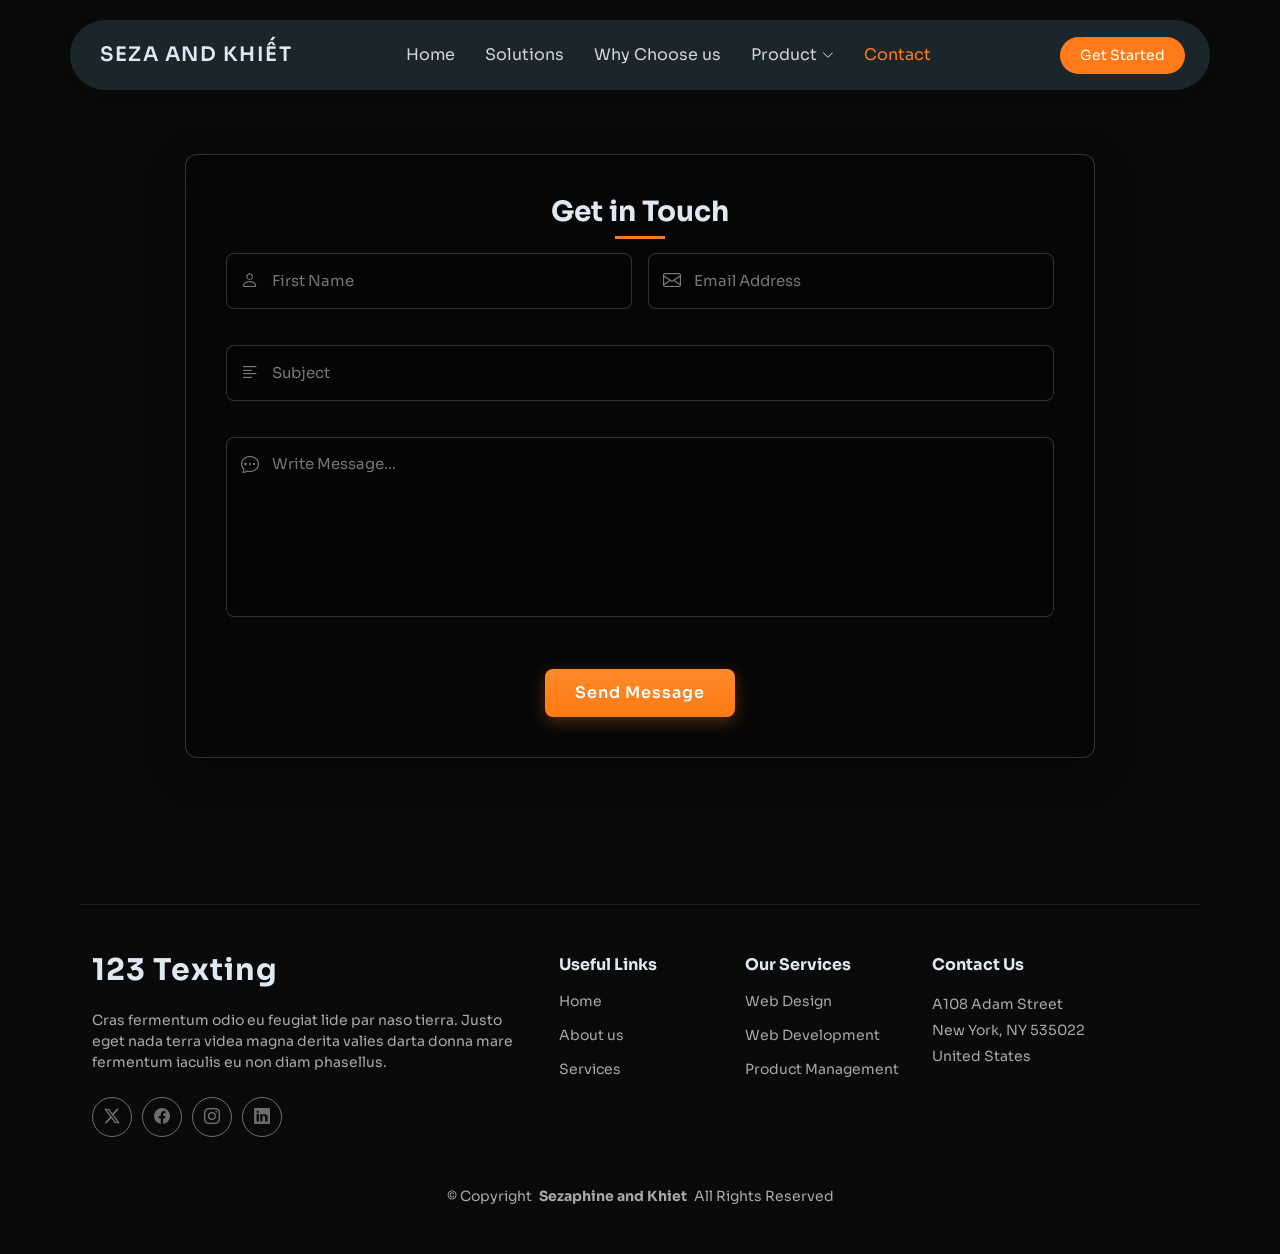
==== commit 5c379c02: "tuong28thang1lan1" ====
--- a/contact.html
+++ b/contact.html
@@ -2,9 +2,14 @@
 <html lang="en">
 
 <head>
+<link rel="preconnect" href="https://fonts.googleapis.com">
+<link rel="preconnect" href="https://fonts.gstatic.com" crossorigin>
+<link href="https://fonts.googleapis.com/css2?family=Sora:wght@400;600;800&display=swap" rel="stylesheet">
+
+
   <meta charset="utf-8">
   <meta content="width=device-width, initial-scale=1.0" name="viewport">
-  <title>Index - Strategy Bootstrap Template</title>
+  <title>Home - 123 Texting</title>
   <meta name="description" content="">
   <meta name="keywords" content="">
 
@@ -26,14 +31,16 @@
 
   <!-- Main CSS File -->
   <link href="assets/css/main.css" rel="stylesheet">
-
-  <!-- =======================================================
-  * Template Name: Strategy
-  * Template URL: https://bootstrapmade.com/strategy-bootstrap-agency-template/
-  * Updated: Jun 06 2025 with Bootstrap v5.3.6
-  * Author: BootstrapMade.com
-  * License: https://bootstrapmade.com/license/
-  ======================================================== -->
+  <style>
+  :root{
+    --default-font: "Sora", system-ui, -apple-system, "Segoe UI", Roboto, Arial, sans-serif;
+    --heading-font: "Sora", system-ui, -apple-system, "Segoe UI", Roboto, Arial, sans-serif;
+    --nav-font: "Sora", system-ui, -apple-system, "Segoe UI", Roboto, Arial, sans-serif;
+  }
+  html, body { font-family: var(--default-font) !important; }
+  h1,h2,h3,h4,h5,h6 { font-family: var(--heading-font) !important; }
+</style>
+
 </head>
 
 <body class="index-page">
@@ -131,7 +138,7 @@
                   </div>
 
                   <div class="col-12 text-center">
-                    <button type="submit" class="btn btn-primary btn-submit">SEND MESSAGE</button>
+                    <button type="submit" class="btn btn-primary btn-submit">Send Message</button>
                   </div>
                 </div>
               </form>
--- a/assets/css/main.css
+++ b/assets/css/main.css
@@ -12,29 +12,47 @@
 --------------------------------------------------------------*/
 /* Fonts */
 :root {
-  --default-font: "Roboto",  system-ui, -apple-system, "Segoe UI", Roboto, "Helvetica Neue", Arial, "Noto Sans", "Liberation Sans", sans-serif, "Apple Color Emoji", "Segoe UI Emoji", "Segoe UI Symbol", "Noto Color Emoji";
-  --heading-font: "Nunito Sans",  sans-serif;
-  --nav-font: "Raleway",  sans-serif;
+  --default-font:
+    "Roboto", system-ui, -apple-system, "Segoe UI", Roboto, "Helvetica Neue",
+    Arial, "Noto Sans", "Liberation Sans", sans-serif, "Apple Color Emoji",
+    "Segoe UI Emoji", "Segoe UI Symbol", "Noto Color Emoji";
+  --heading-font: "Nunito Sans", sans-serif;
+  --nav-font: "Raleway", sans-serif;
 }
 
 /* Global Colors - The following color variables are used throughout the website. Updating them here will change the color scheme of the entire website */
-:root { 
-  --background-color: #031119; /* Background color for the entire website, including individual sections */
-  --default-color: rgba(255, 255, 255, 0.8); /* Default color used for the majority of the text content across the entire website */
+:root {
+  --background-color: #0a0a0a; /* Background color for the entire website, including individual sections */
+  --default-color: rgba(
+    255,
+    255,
+    255,
+    0.8
+  ); /* Default color used for the majority of the text content across the entire website */
   --heading-color: #e0e9f2; /* Color for headings, subheadings and title throughout the website */
-  --accent-color: #e3a127; /* Accent color that represents your brand on the website. It's used for buttons, links, and other elements that need to stand out */
+  --accent-color: #ff7a18; /* Accent color that represents your brand on the website. It's used for buttons, links, and other elements that need to stand out */
   --surface-color: #1b262c; /* The surface color is used as a background of boxed elements within sections, such as cards, icon boxes, or other elements that require a visual separation from the global background. */
   --contrast-color: #ffffff; /* Contrast color for text, ensuring readability against backgrounds of accent, heading, or default colors. */
 }
 
 /* Nav Menu Colors - The following color variables are used specifically for the navigation menu. They are separate from the global colors to allow for more customization options */
 :root {
-  --nav-color: rgba(255, 255, 255, 0.8);  /* The default color of the main navmenu links */
-  --nav-hover-color: #e3a127; /* Applied to main navmenu links when they are hovered over or active */
+  --nav-color: rgba(
+    255,
+    255,
+    255,
+    0.8
+  ); /* The default color of the main navmenu links */
+  --nav-hover-color: #ff7a18; /* Applied to main navmenu links when they are hovered over or active */
   --nav-mobile-background-color: #29343a; /* Used as the background color for mobile navigation menu */
   --nav-dropdown-background-color: #29343a; /* Used as the background color for dropdown items that appear when hovering over primary navigation items */
-  --nav-dropdown-color: rgba(255, 255, 255, 0.8); /* Used for navigation links of the dropdown items in the navigation menu. */
-  --nav-dropdown-hover-color: #e3a127; /* Similar to --nav-hover-color, this color is applied to dropdown navigation links when they are hovered over. */
+  --nav-dropdown-color: rgba(
+    255,
+    255,
+    255,
+    0.8
+  ); /* Used for navigation links of the dropdown items in the navigation menu. */
+  --nav-dropdown-hover-color: #ff7a18; /* Similar to --nav-hover-color, this color is applied to dropdown navigation links when they are hovered over. */
 }
 
 /* Color Presets - These classes override global colors when applied to any section or element, providing reuse of the sam color scheme. */
@@ -266,7 +284,7 @@
     padding-right: 0;
   }
 
-  .navmenu li:hover>a,
+  .navmenu li:hover > a,
   .navmenu .active,
   .navmenu .active:focus {
     color: var(--nav-hover-color);
@@ -305,11 +323,11 @@
 
   .navmenu .dropdown ul a:hover,
   .navmenu .dropdown ul .active:hover,
-  .navmenu .dropdown ul li:hover>a {
+  .navmenu .dropdown ul li:hover > a {
     color: var(--nav-dropdown-hover-color);
   }
 
-  .navmenu .dropdown:hover>ul {
+  .navmenu .dropdown:hover > ul {
     opacity: 1;
     top: 100%;
     visibility: visible;
@@ -321,7 +339,7 @@
     visibility: hidden;
   }
 
-  .navmenu .dropdown .dropdown:hover>ul {
+  .navmenu .dropdown .dropdown:hover > ul {
     opacity: 1;
     top: 0;
     left: -100%;
@@ -424,7 +442,7 @@
     background-color: rgba(33, 37, 41, 0.1);
   }
 
-  .navmenu .dropdown>.dropdown-active {
+  .navmenu .dropdown > .dropdown-active {
     display: block;
     background-color: rgba(33, 37, 41, 0.03);
   }
@@ -451,7 +469,7 @@
     transition: 0.3s;
   }
 
-  .mobile-nav-active .navmenu>ul {
+  .mobile-nav-active .navmenu > ul {
     display: block;
   }
 }
@@ -469,7 +487,8 @@
 
 .footer .footer-top {
   padding-top: 50px;
-  border-top: 1px solid color-mix(in srgb, var(--default-color), transparent 90%);
+  border-top: 1px solid
+    color-mix(in srgb, var(--default-color), transparent 90%);
 }
 
 .footer .footer-about .logo {
@@ -564,7 +583,6 @@
 .footer .copyright {
   padding-top: 25px;
   padding-bottom: 25px;
-  background-color: color-mix(in srgb, var(--default-color), transparent 95%);
 }
 
 .footer .copyright p {
@@ -675,7 +693,13 @@
   left: 0;
   right: 0;
   bottom: 0;
-  background-image: repeating-linear-gradient(45deg, rgba(255, 255, 255, 0.02) 0px, rgba(255, 255, 255, 0.05) 1px, transparent 1px, transparent 10px);
+  background-image: repeating-linear-gradient(
+    45deg,
+    rgba(255, 255, 255, 0.02) 0px,
+    rgba(255, 255, 255, 0.05) 1px,
+    transparent 1px,
+    transparent 10px
+  );
   z-index: 1;
 }
 
@@ -696,11 +720,11 @@
   font-weight: 400;
 }
 
-.page-title .breadcrumbs ol li+li {
+.page-title .breadcrumbs ol li + li {
   padding-left: 10px;
 }
 
-.page-title .breadcrumbs ol li+li::before {
+.page-title .breadcrumbs ol li + li::before {
   content: "/";
   display: inline-block;
   padding-right: 10px;
@@ -716,11 +740,10 @@
   background-color: var(--background-color);
   padding: 60px 0;
   scroll-margin-top: 90px;
-  overflow: visible
+  overflow: visible;
 }
 
 @media (max-width: 1199px) {
-
   section,
   .section {
     scroll-margin-top: 66px;
@@ -769,7 +792,12 @@
 /*--------------------------------------------------------------
 # Hero Section
 --------------------------------------------------------------*/
-.hero {
+/* Header luôn ở lớp trên cùng */
+:root {
+  --header-h: 84px; /* chỉnh theo chiều cao header thật */
+}
+
+#hero.hero-waves-canvas {
   position: relative;
   min-height: 100vh;
   width: 100%;
@@ -779,42 +807,24 @@
   padding: 100px 0;
 }
 
-.hero::after {
-  content: "";
-  position: absolute;
-  top: 0;
-  left: 0;
-  right: 0;
-  bottom: 0;
-  background-image: repeating-linear-gradient(45deg, rgba(255, 255, 255, 0.02) 0px, rgba(255, 255, 255, 0.05) 1px, transparent 1px, transparent 10px);
-  z-index: 1;
-}
-
-.hero .container,
-.hero .container-fluid {
+#hero.hero-waves-canvas .container,
+#hero.hero-waves-canvas .container-fluid {
   position: relative;
   z-index: 2;
 }
 
-.hero .content-col {
+#hero.hero-waves-canvas .content-col {
   display: flex;
   flex-direction: column;
   justify-content: center;
   padding-right: 3rem;
 }
 
-@media (max-width: 991px) {
-  .hero .content-col {
-    padding-right: 15px;
-    margin-bottom: 3rem;
-  }
-}
-
-.hero .agency-name {
+#hero.hero-waves-canvas .agency-name {
   margin-bottom: 1.5rem;
 }
 
-.hero .agency-name h5 {
+#hero.hero-waves-canvas.agency-name h5 {
   font-size: 1.25rem;
   font-weight: 600;
   letter-spacing: 1px;
@@ -822,13 +832,14 @@
   margin: 0;
 }
 
-.hero .main-heading {
+#hero.hero-waves-canvas .main-heading {
   margin-bottom: 2rem;
-}
-
-.hero .main-heading h1 {
+  margin-top: 8px;
+}
+
+#hero.hero-waves-canvas .main-heading h1 {
   font-size: 5rem;
-  font-weight: 800;
+  font-weight: 400;
   line-height: 1.1;
   letter-spacing: -1px;
   margin: 0;
@@ -852,7 +863,7 @@
   }
 }
 
-.hero .divider {
+#hero.hero-waves-canvas .divider {
   width: 60%;
   height: 1px;
   background-color: color-mix(in srgb, var(--default-color), transparent 85%);
@@ -865,18 +876,18 @@
   }
 }
 
-.hero .description {
+#hero.hero-waves-canvas .description {
   margin-bottom: 2.5rem;
 }
 
-.hero .description p {
+#hero.hero-waves-canvas .description p {
   font-size: 1rem;
   line-height: 1.7;
   color: color-mix(in srgb, var(--default-color), transparent 20%);
   margin: 0;
 }
 
-.hero .cta-button .btn {
+#hero.hero-waves-canvas .cta-button .btn {
   display: inline-flex;
   align-items: center;
   background-color: transparent;
@@ -890,129 +901,717 @@
   transition: all 0.3s ease;
 }
 
-.hero .cta-button .btn span {
+#hero.hero-waves-canvas .cta-button .btn span {
   margin-right: 0.5rem;
 }
 
-.hero .cta-button .btn i {
+#hero.hero-waves-canvas .cta-button .btn i {
   font-size: 1.2rem;
   transition: transform 0.3s ease;
 }
 
-.hero .cta-button .btn:hover {
+#hero.hero-waves-canvas .cta-button .btn:hover {
   background-color: var(--accent-color);
   border-color: var(--accent-color);
   color: var(--contrast-color);
 }
 
-.hero .cta-button .btn:hover i {
+#hero.hero-waves-canvas .cta-button .btn:hover i {
   transform: translateX(5px);
 }
 
-.hero .visual-content {
+/* hero background không chạm phần header */
+.hero .hero-bg,
+.hero #heroWave {
+  top: var(--header-h);
+  height: calc(100% - var(--header-h));
+}
+
+.hero.hero-waves {
+  position: relative;
+  background: #0a0a0a;
+  overflow: hidden;
+  min-height: 100vh;
+  display: flex;
+  align-items: flex-start; /* <<< QUAN TRỌNG */
+}
+
+/* Content lên trên */
+.hero.hero-waves .container,
+.hero.hero-waves .row,
+.hero.hero-waves .content-col,
+.hero.hero-waves .visual-content {
+  position: relative;
+  z-index: 2;
+}
+
+/* BG layer */
+.hero.hero-waves .hero-bg {
+  position: absolute;
+  inset: 0;
+  z-index: 0;
+  pointer-events: none;
+  opacity: 1;
+}
+
+.hero-waves-canvas {
+  position: relative;
+  background: #0a0a0a;
+  overflow: hidden;
+}
+
+#heroWave {
+  position: absolute;
+  inset: 0;
+  width: 100%;
+  height: 100%;
+  z-index: 0;
+  pointer-events: none;
+}
+
+/* content lên trên */
+#hero.hero-waves-canvas .container {
+  position: relative;
+  z-index: 3;
+}
+
+#hero.hero-waves-canvas .orange-glow {
+  position: absolute;
+  inset: 0;
+  z-index: 0;
+  pointer-events: none;
+  background:
+    radial-gradient(
+      520px 420px at 14% 56%,
+      rgba(255, 122, 24, 0.22) 0%,
+      rgba(255, 122, 24, 0.12) 28%,
+      rgba(255, 122, 24, 0.06) 48%,
+      rgba(255, 122, 24, 0) 70%
+    ),
+    radial-gradient(
+      360px 300px at 28% 62%,
+      rgba(255, 122, 24, 0.14) 0%,
+      rgba(255, 122, 24, 0.06) 40%,
+      rgba(255, 122, 24, 0) 72%
+    );
+}
+
+#hero.hero-waves-canvas .hero-orange-dots.right {
+  opacity: 0.35; /* nhạt hơn */
+  -webkit-mask-image: radial-gradient(
+    620px 480px at 82% 66%,
+    #000 0%,
+    #000 50%,
+    transparent 78%
+  );
+  mask-image: radial-gradient(
+    620px 480px at 82% 66%,
+    #000 0%,
+    #000 50%,
+    transparent 78%
+  );
+  animation-duration: 11.5s; /* lệch nhịp cho tự nhiên */
+}
+
+/* Đảm bảo content nổi trên hết */
+#hero.hero-waves-canvas .container {
+  position: relative;
+  z-index: 5;
+}
+
+/* BG wave nằm dưới */
+#hero.hero-waves-canvas .hero-bg,
+#hero.hero-waves-canvas #heroWave {
+  z-index: 0;
+}
+
+#hero.hero-waves-canvas .orange-glow {
+  position: absolute;
+  inset: 0;
+  z-index: 1;
+  pointer-events: none;
+  background:
+    radial-gradient(
+      520px 420px at 14% 56%,
+      rgba(255, 122, 24, 0.22) 0%,
+      rgba(255, 122, 24, 0.12) 28%,
+      rgba(255, 122, 24, 0.06) 48%,
+      rgba(255, 122, 24, 0) 70%
+    ),
+    radial-gradient(
+      360px 300px at 28% 62%,
+      rgba(255, 122, 24, 0.14) 0%,
+      rgba(255, 122, 24, 0.06) 40%,
+      rgba(255, 122, 24, 0) 72%
+    );
+}
+
+/* cho BG “nằm phải” rõ hơn */
+.hero.hero-waves .hero-bg-svg {
+  width: 200% !important;
+  height: 100%;
+  display: block;
+  transform: translateX(10%); /* đẩy qua phải */
+  opacity: 1;
+}
+
+/* ===== Vertical motion for dotted wave ===== */
+.dots-band {
+  animation: dotsVertical 7.5s ease-in-out infinite;
+}
+.dots-band-2 {
+  animation-duration: 10.5s;
+}
+
+@keyframes dotsVertical {
+  0% {
+    transform: translate3d(0, 6px, 0) scale(1);
+  }
+  50% {
+    transform: translate3d(0, -26px, 0) scale(1.02);
+  }
+  100% {
+    transform: translate3d(0, 6px, 0) scale(1);
+  }
+}
+
+/* ===== Lines “running” + breath ===== */
+.lines .line {
+  fill: none;
+  stroke: url(#lineGrad);
+  stroke-width: 1.35;
+  opacity: 0.55;
+  stroke-linecap: round;
+
+  stroke-dasharray: 6 14;
+  animation:
+    dashMove 3.6s linear infinite,
+    lineBreath 6.5s ease-in-out infinite,
+    lineVertical 7.2s ease-in-out infinite; /* thêm nhún dọc */
+}
+
+.lines .l2 {
+  animation-duration: 4.4s, 7.5s, 9s;
+  opacity: 0.42;
+  stroke-width: 1.2;
+}
+.lines .l3 {
+  animation-duration: 5.1s, 8.5s, 10.2s;
+  opacity: 0.34;
+  stroke-width: 1.1;
+}
+.lines .l4 {
+  animation-duration: 5.8s, 9.2s, 11.4s;
+  opacity: 0.26;
+  stroke-width: 1;
+}
+
+.lines .accent {
+  stroke: #ff7a18;
+  stroke-width: 1.6;
+  opacity: 0.7;
+  stroke-dasharray: 10 18;
+  animation:
+    dashMove 2.9s linear infinite,
+    accentPulse 3.2s ease-in-out infinite,
+    lineVertical 8.2s ease-in-out infinite;
+}
+
+@keyframes dashMove {
+  to {
+    stroke-dashoffset: -220;
+  }
+}
+@keyframes lineBreath {
+  0%,
+  100% {
+    opacity: 0.42;
+  }
+  50% {
+    opacity: 0.64;
+  }
+}
+@keyframes accentPulse {
+  0%,
+  100% {
+    opacity: 0.45;
+  }
+  50% {
+    opacity: 0.88;
+  }
+}
+@keyframes lineVertical {
+  0% {
+    transform: translateY(0px);
+  }
+  50% {
+    transform: translateY(-16px);
+  }
+  100% {
+    transform: translateY(0px);
+  }
+}
+
+/* ===== Hợp header: tạo “top clear” + left clean cho text ===== */
+.hero.hero-waves::before {
+  content: "";
+  position: absolute;
+  inset: 0;
+  z-index: 1;
+  pointer-events: none;
+
+  /* 1) Top clear cho header  2) Left clean cho text */
+  background:
+    linear-gradient(
+      to bottom,
+      rgba(10, 10, 10, 0.92) 0%,
+      rgba(10, 10, 10, 0.55) 14%,
+      rgba(10, 10, 10, 0.1) 34%,
+      rgba(10, 10, 10, 0) 52%
+    ),
+    radial-gradient(
+      900px 520px at 22% 45%,
+      rgba(10, 10, 10, 0.05) 0%,
+      rgba(10, 10, 10, 0.55) 55%,
+      rgba(10, 10, 10, 0.8) 72%,
+      rgba(10, 10, 10, 0.92) 100%
+    );
+}
+
+/* Divider + button theo palette */
+.hero.hero-waves .divider {
+  width: 72px;
+  height: 3px;
+  border-radius: 999px;
+  background: #ff7a18;
+  margin: 18px 0;
+}
+
+.hero.hero-waves .btn {
+  background: #ff7a18;
+  color: #0a0a0a;
+  border: 1px solid rgba(255, 255, 255, 0.08);
+}
+
+.header,
+.navbar,
+#header {
+  position: fixed;
+}
+
+/* optional: nền blur nhẹ để chữ header rõ */
+.header.is-sticky,
+#header.sticked {
+  background: rgba(10, 10, 10, 0.55);
+  backdrop-filter: blur(10px);
+  border-bottom: 1px solid rgba(255, 255, 255, 0.06);
+}
+
+#hero.hero-waves-canvas {
+  align-items: flex-start; /* override .hero align-items:center */
+  padding: 0; /* override padding:100px 0 */
+}
+
+#hero.hero-waves-canvas .container {
+  padding-top: calc(var(--header-h) + 1px);
+  margin-bottom: 60px;
+}
+
+#hero.hero-waves-canvas .row {
+  align-items: flex-start;
+}
+
+#hero.hero-waves-canvas .content-col {
+  justify-content: flex-start; /* override justify-content:center */
+}
+
+/* CORE PRODUCTS — Phamily-like pinned stepper (Black/White/Orange) */
+.core-products {
+  --black: #0a0a0a;
+  --white: #ffffff;
+  --orange: #ff7a18;
+
+  --muted: rgba(255, 255, 255, 0.72);
+  --muted2: rgba(255, 255, 255, 0.56);
+  --border: rgba(255, 255, 255, 0.1);
+
+  background: var(--black);
+  color: var(--white);
+  position: relative;
+
+  /* IMPORTANT: do NOT use overflow:hidden here (can break sticky) */
+  overflow: visible;
+}
+
+/* Futuristic glow */
+.core-products::before {
+  content: "";
+  position: absolute;
+  inset: -20%;
+  pointer-events: none;
+  background:
+    radial-gradient(
+      700px 480px at 18% 25%,
+      rgba(255, 122, 24, 0.18),
+      transparent 60%
+    ),
+    radial-gradient(
+      640px 420px at 82% 35%,
+      rgba(255, 122, 24, 0.12),
+      transparent 55%
+    ),
+    radial-gradient(
+      860px 560px at 50% 92%,
+      rgba(255, 255, 255, 0.05),
+      transparent 55%
+    );
+  filter: blur(10px);
+  opacity: 0.9;
+}
+
+.cp-container {
+  width: 100%;
+  margin-left: auto;
+  margin-right: auto;
+
+  /* giống gutter Bootstrap */
+  padding-left: var(--bs-gutter-x, 1.5rem);
+  padding-right: var(--bs-gutter-x, 1.5rem);
+}
+
+/* giống max-width container theo breakpoint (Bootstrap 5) */
+@media (min-width: 576px) {
+  .core-products .cp-container {
+    max-width: 540px;
+  }
+}
+@media (min-width: 768px) {
+  .core-products .cp-container {
+    max-width: 720px;
+  }
+}
+@media (min-width: 992px) {
+  .core-products .cp-container {
+    max-width: 960px;
+  }
+}
+@media (min-width: 1200px) {
+  .core-products .cp-container {
+    max-width: 1140px;
+  }
+}
+@media (min-width: 1400px) {
+  .core-products .cp-container {
+    max-width: 1320px;
+  }
+}
+
+/* Make cp-header align with hero's col-lg-7 */
+@media (min-width: 992px) {
+  .core-products .cp-header {
+    width: 58.333333%; /* 7/12 */
+    margin-left: 0;
+  }
+}
+
+/* Header */
+.cp-header {
+  max-width: 98ch;
+  margin-bottom: 2px;
+}
+
+.cp-kicker {
+  display: inline-flex;
+  align-items: center;
+
+  /* to hơn */
+  padding: 10px 16px !important; /* tăng padding */
+  font-size: 26px !important; /* chữ to hơn */
+  line-height: 1 !important;
+
+  border-radius: 999px !important; /* pill tròn */
+  border: 1px solid rgba(255, 255, 255, 0.14) !important;
+  background: rgba(255, 255, 255, 0.06) !important;
+}
+.core-products .cp-kicker::before {
+  width: 15px !important;
+  height: 15px !important;
+  margin-right: 10px !important;
+  border-radius: 50% !important;
+  background: #ff7a18 !important;
+  content: "" !important;
+  display: inline-block !important;
+}
+
+.cp-title {
+  margin: 0 0 12px;
+  font-size: clamp(34px, 3.4vw, 52px);
+  line-height: 1.04;
+  letter-spacing: -0.02em;
+}
+.cp-desc {
+  margin: 0;
+  color: var(--muted);
+}
+
+/* Stage */
+.cp-stage {
+  position: relative;
+  border-top: 1px solid rgba(255, 255, 255, 0.08);
+}
+
+/* “short timeline” (no need huge scroll) */
+.cp-scroll-track {
+  height: 180vh; /* tune 130–190vh */
+  display: block;
+}
+
+/* Rail */
+.cp-rail {
+  position: absolute;
+  left: 0;
+  top: 10px;
+  bottom: 0;
+  width: 14px;
+  display: flex;
+  justify-content: center;
+  pointer-events: none;
+}
+.cp-rail::before {
+  content: "";
+  width: 2px;
+  height: 100%;
+  background: rgba(255, 255, 255, 0.1);
+  border-radius: 999px;
+}
+
+.cp-rail-fill {
+  position: absolute;
+  top: 0;
+  width: 2px;
+  height: var(--rail, 0%);
+  background: rgba(255, 122, 24, 0.9);
+  border-radius: 999px;
+  box-shadow: 0 0 20px rgba(255, 122, 24, 0.35);
+}
+
+.cp-sticky {
+  position: sticky;
+  top: 86px;
+  height: calc(100vh - 120px);
+  min-height: 560px;
+
+  display: flex;
+  align-items: center;
+}
+
+.cp-stack {
+  width: min(980px, 100%);
+  margin: 0 auto;
+  border-radius: 22px;
+  border: 1px solid rgba(255, 255, 255, 0.1);
+  background: linear-gradient(
+    180deg,
+    rgba(255, 255, 255, 0.06),
+    rgba(255, 255, 255, 0.03)
+  );
+  padding: 22px;
+}
+
+/* Cards */
+.cp-card {
   position: relative;
   width: 100%;
-  height: 100%;
+  border-radius: 18px;
+  border: 1px solid rgba(255, 255, 255, 0.1);
+  background: rgba(255, 255, 255, 0.05);
+  padding: 18px 18px 14px;
+
+  /* JS controls */
+  opacity: var(--op, 1);
+  transform: translateY(var(--ty, 0px));
+  filter: blur(var(--bl, 0px));
+  box-shadow: 0 18px 60px rgba(0, 0, 0, calc(0.45 * var(--sh, 1)));
+  will-change: transform, opacity, filter;
+}
+
+.cp-card + .cp-card {
+  margin-top: 16px;
+}
+
+/* head always visible */
+.cp-card-head {
   display: flex;
   align-items: center;
-  justify-content: center;
-}
-
-@media (max-width: 991px) {
-  .hero .visual-content {
-    flex-direction: column;
-  }
-}
-
-.hero .fluid-shape {
+  justify-content: space-between;
+  gap: 14px;
+  margin-bottom: 12px;
+}
+
+.cp-badge {
+  width: 44px;
+  height: 44px;
+  border-radius: 999px;
+  display: grid;
+  place-items: center;
+  font-weight: 800;
+  letter-spacing: 0.5px;
+  background: rgba(255, 122, 24, 0.14);
+  border: 1px solid rgba(255, 122, 24, 0.35);
+  box-shadow: 0 0 22px rgba(255, 122, 24, 0.22);
+  flex: 0 0 auto;
+}
+.cp-card-titles {
+  display: flex;
+  align-items: center;
+  gap: 10px;
+  margin-left: auto;
+}
+.cp-icon {
+  width: 38px;
+  height: 38px;
+  border-radius: 12px;
+  display: grid;
+  place-items: center;
+  background: rgba(255, 255, 255, 0.06);
+  border: 1px solid rgba(255, 255, 255, 0.1);
+}
+.cp-card-title {
+  margin: 0;
+  font-size: 22px;
+  letter-spacing: -0.01em;
+}
+
+/* collapse body nhưng giữ header */
+.cp-body {
+  max-height: calc(var(--open, 1) * 800px);
+  opacity: var(--open, 1);
+  transform: translateY(calc((1 - var(--open, 1)) * -8px));
+  filter: blur(calc((1 - var(--open, 1)) * 6px));
+  overflow: hidden;
+  transition: none; /* JS-driven */
+}
+
+.cp-card-desc {
+  margin: 0 0 14px;
+  color: var(--muted);
+  max-width: 95ch;
+}
+
+.cp-bullets {
+  margin: 0 0 14px;
+  padding: 0;
+  list-style: none;
+  display: grid;
+  grid-template-columns: 1fr 1fr;
+  gap: 10px 18px;
+}
+.cp-bullets li {
+  padding-left: 14px;
   position: relative;
-  width: 100%;
-  margin: 0 auto;
-}
-
-.hero .fluid-shape .fluid-img {
-  width: 100%;
-  height: auto;
-  animation: float 6s ease-in-out infinite;
-}
-
-@keyframes float {
-  0% {
-    transform: translateY(0px);
-  }
-
-  50% {
-    transform: translateY(-15px);
-  }
-
-  100% {
-    transform: translateY(0px);
-  }
-}
-
-.hero .stats-card {
+  color: rgba(255, 255, 255, 0.82);
+}
+.cp-bullets li::before {
+  content: "";
+  width: 6px;
+  height: 6px;
+  border-radius: 999px;
+  background: var(--orange);
   position: absolute;
-  bottom: 10%;
-  right: 0;
-  background-color: color-mix(in srgb, var(--surface-color), transparent 50%);
-  backdrop-filter: blur(10px);
-  border: 1px solid color-mix(in srgb, var(--default-color), transparent 90%);
-  border-radius: 10px;
-  padding: 1.5rem;
-  width: 200px;
-  display: flex;
-  flex-direction: column;
-  box-shadow: 0 10px 30px rgba(0, 0, 0, 0.1);
-}
-
-@media (max-width: 991px) {
-  .hero .stats-card {
+  left: 0;
+  top: 0.55em;
+  box-shadow: 0 0 12px rgba(255, 122, 24, 0.55);
+}
+
+.cp-usecases {
+  margin-top: 10px;
+  padding-top: 12px;
+  border-top: 1px solid rgba(255, 255, 255, 0.1);
+  display: grid;
+  gap: 6px;
+}
+.cp-usecases-label {
+  font-size: 12px;
+  color: var(--muted2);
+  text-transform: uppercase;
+  letter-spacing: 0.12em;
+}
+.cp-usecases-value {
+  color: rgba(255, 255, 255, 0.86);
+}
+
+.cp-link {
+  margin-top: 14px;
+  display: inline-flex;
+  align-items: center;
+  gap: 10px;
+  text-decoration: none;
+  color: var(--white);
+  font-weight: 650;
+}
+.cp-link span {
+  color: var(--orange);
+  transition: transform 0.25s ease;
+}
+.cp-link:hover span {
+  transform: translateX(3px);
+}
+
+/* subtle highlight */
+.cp-card::before {
+  content: "";
+  position: absolute;
+  left: 12px;
+  right: 12px;
+  top: 10px;
+  height: 1px;
+  background: linear-gradient(
+    90deg,
+    transparent,
+    rgba(255, 122, 24, 0.35),
+    transparent
+  );
+  opacity: 0.55;
+  pointer-events: none;
+}
+
+/* Responsive: no sticky stepper */
+@media (max-width: 860px) {
+  .cp-sticky {
     position: relative;
-    bottom: auto;
-    right: auto;
-    margin-top: 2rem;
-    width: 90%;
-  }
-}
-
-.hero .stats-card .stats-number h2 {
-  font-size: 3rem;
-  font-weight: 700;
-  margin: 0;
-  line-height: 1;
-}
-
-.hero .stats-card .stats-label {
-  margin-top: 0.5rem;
-}
-
-.hero .stats-card .stats-label p {
-  font-size: 0.9rem;
-  margin: 0;
-}
-
-.hero .stats-card .stats-arrow {
-  position: absolute;
-  top: 1.5rem;
-  right: 1.5rem;
-}
-
-.hero .stats-card .stats-arrow a {
-  display: flex;
-  align-items: center;
-  justify-content: center;
-  width: 32px;
-  height: 32px;
-  background-color: var(--accent-color);
-  border-radius: 50%;
-  color: var(--contrast-color);
-  font-size: 1rem;
-  transition: all 0.3s ease;
-}
-
-.hero .stats-card .stats-arrow a:hover {
-  transform: translateY(-3px);
-  background-color: color-mix(in srgb, var(--accent-color), transparent 20%);
+    top: auto;
+    height: auto;
+    min-height: auto;
+    display: block;
+  }
+  .cp-stack {
+    height: auto;
+  }
+  .cp-card {
+    position: relative;
+    top: auto;
+    transform: none;
+    opacity: 1;
+    filter: none;
+    pointer-events: auto;
+    margin: 14px 0;
+  }
+  .cp-body {
+    --open: 1;
+    max-height: 999px;
+    opacity: 1;
+    transform: none;
+    filter: none;
+  }
+  .cp-bullets {
+    grid-template-columns: 1fr;
+  }
+  .cp-scroll-track {
+    display: none;
+  }
+  .cp-rail {
+    display: none;
+  }
 }
 
 /*--------------------------------------------------------------
@@ -1168,7 +1767,11 @@
   transition: all 0.3s ease;
 }
 
-.about .testimonial-section .testimonial-intro .swiper-nav-buttons button:hover {
+.about
+  .testimonial-section
+  .testimonial-intro
+  .swiper-nav-buttons
+  button:hover {
   background-color: var(--accent-color);
   border-color: var(--accent-color);
   color: var(--contrast-color);
@@ -1187,11 +1790,12 @@
 }
 
 .about .testimonial-section .testimonial-item {
-  background-color: var(--surface-color);
+  background-color: var(--accent-color);
   border-radius: 10px;
   padding: 2rem;
-  box-shadow: 0 5px 30px rgba(0, 0, 0, 0.05);
+  box-shadow: 0 5px 30px rgba(0, 0, 0, 0.08);
   height: 100%;
+  opacity: 0.5;
 }
 
 .about .testimonial-section .testimonial-item .rating {
@@ -1297,150 +1901,213 @@
   }
 }
 
-.services .service-card {
-  padding: 40px 40px 40px 40px;
-  margin-bottom: 30px;
-  border: 2px solid color-mix(in srgb, var(--default-color), transparent 90%);
-  transition: all 0.3s ease;
-}
-
-.services .service-card .service-icon {
-  margin-bottom: 25px;
-  background-color: color-mix(in srgb, var(--accent-color), transparent 90%);
-  display: inline-flex;
+/* ==============================
+   Neo Privacy Cards (Orange theme)
+   Paste at END of main.css
+============================== */
+
+.neo-privacy-card {
+  position: relative;
+  border-radius: 22px;
+  padding: 26px 26px 22px;
+  min-height: 220px;
+
+  /* nền giống hình: tối nhưng có halo nhẹ ở góc */
+  background:
+    radial-gradient(
+      120% 120% at 18% 0%,
+      rgba(255, 122, 24, 0.1),
+      rgba(0, 0, 0, 0) 55%
+    ),
+    rgba(10, 10, 10, 0.72) !important;
+
+  /* double border: outer + inner */
+  border: 1px solid rgba(255, 255, 255, 0.1);
+  box-shadow:
+    inset 0 0 0 1px rgba(255, 255, 255, 0.05),
+    0 0 0 1px rgba(0, 0, 0, 0.2);
+
+  overflow: hidden;
+  transition:
+    transform 0.35s ease,
+    box-shadow 0.35s ease,
+    border-color 0.35s ease;
+}
+
+/* inner highlight ring (like glass edge) */
+.neo-privacy-card::after {
+  content: none;
+  position: absolute;
+  inset: 10px;
+  border-radius: 18px;
+  border: 1px solid rgba(255, 255, 255, 0.06);
+  pointer-events: none;
+}
+
+/* pixel-ish noise overlay (giống reference hơn grain) */
+.neo-privacy-card::before {
+  content: none;
+  position: absolute;
+  inset: 0;
+  pointer-events: none;
+  opacity: 0.22;
+  mix-blend-mode: overlay;
+  background:
+    radial-gradient(
+        circle at 20% 30%,
+        rgba(255, 255, 255, 0.12) 0 1px,
+        transparent 2px
+      )
+      0 0/18px 18px,
+    radial-gradient(
+        circle at 70% 60%,
+        rgba(255, 255, 255, 0.1) 0 1px,
+        transparent 2px
+      )
+      0 0/22px 22px,
+    radial-gradient(
+        circle at 40% 80%,
+        rgba(255, 122, 24, 0.1) 0 1px,
+        transparent 2px
+      )
+      0 0/26px 26px;
+}
+
+/* ==============================
+   SERVICES SECTION – BLACK BG
+============================== */
+
+#solutions.solutions.section {
+  background: #0a0a0a;
+}
+
+/* nếu template có pseudo background */
+#solutions.solutions.section::before,
+#solutions.solutions.section::after {
+  display: none !important;
+}
+
+/* đảm bảo text trong section là sáng */
+#solutions .section-title,
+#solutions h2,
+#solutions h3,
+#solutions p {
+  color: #ffffff;
+}
+
+/* icon badge giống reference: dark square + viền cam nhẹ */
+.neo-privacy-icon {
+  width: 46px;
+  height: 46px;
+  border-radius: 14px;
+  display: flex;
   align-items: center;
   justify-content: center;
-  border-radius: 10px;
-  width: 64px;
-  height: 64px;
-}
-
-.services .service-card .service-icon i {
-  font-size: 32px;
-  color: var(--accent-color);
-  transition: all 0.3s ease;
-}
-
-.services .service-card h3 {
-  font-size: 28px;
-  margin-bottom: 15px;
-  font-weight: 700;
-}
-
-.services .service-card h3 a {
-  color: var(--heading-color);
-  transition: color 0.3s ease;
-}
-
-.services .service-card h3 a span {
-  display: block;
-}
-
-.services .service-card h3 a:hover {
-  color: var(--accent-color);
-}
-
-.services .service-card p {
-  color: var(--default-color);
-  transition: color 0.3s ease;
-  margin-bottom: 0;
-}
-
-.services .service-card .card-action {
-  position: absolute;
-  top: 0;
-  right: 0;
-  width: 80px;
-  height: 80px;
-  display: flex;
-  align-items: center;
-  justify-content: center;
-  background-color: var(--accent-color);
-  opacity: 0;
-  visibility: hidden;
-  transform: translateY(20px);
-  transition: all 0.3s ease;
-}
-
-.services .service-card .card-action i {
-  font-size: 24px;
-  color: var(--contrast-color);
-  transition: transform 0.3s ease;
-}
-
-.services .service-card .card-action:hover i {
-  transform: rotate(45deg);
-}
-
-.services .service-card::before {
+
+  background: rgba(255, 122, 24, 0.07);
+  border: 1px solid rgba(255, 122, 24, 0.28);
+  box-shadow: inset 0 0 0 1px rgba(0, 0, 0, 0.25);
+
+  margin-bottom: 18px;
+  position: relative;
+  z-index: 1;
+}
+
+.neo-privacy-icon i {
+  font-size: 20px;
+  color: #ff7a18;
+}
+
+/* typography đúng vibe */
+.neo-privacy-text {
+  position: relative;
+  z-index: 1;
+}
+
+.neo-privacy-title {
+  font-size: 18px;
+  font-weight: 600;
+  color: #ff7a18;
+  margin-bottom: 6px;
+}
+
+.neo-privacy-desc {
+  font-size: 15px;
+  line-height: 1.55;
+  color: #ffffff;
+  opacity: 0.9;
+  max-width: 34ch;
+}
+
+.neo-privacy-meta {
+  margin-top: 10px;
+  font-size: 13.5px;
+  line-height: 1.55;
+  color: #9ca3af;
+  opacity: 0.95;
+  max-width: 38ch;
+}
+
+.neo-privacy-card {
+  position: relative;
+  overflow: hidden;
+}
+
+/* Hover: nâng nhẹ + glow cam rất subtle (giống reference) */
+.neo-privacy-card:hover {
+  transform: translateY(-6px);
+  border-color: rgba(255, 122, 24, 0.35);
+  box-shadow:
+    inset 0 0 0 1px rgba(255, 255, 255, 0.06),
+    0 22px 60px rgba(0, 0, 0, 0.65),
+    0 0 0 1px rgba(255, 122, 24, 0.14);
+}
+
+/* Hover icon: halo nhẹ */
+.neo-privacy-card:hover .neo-privacy-icon {
+  box-shadow:
+    inset 0 0 0 1px rgba(0, 0, 0, 0.25),
+    0 0 0 6px rgba(255, 122, 24, 0.1);
+}
+
+/* dot pulse layer */
+.neo-privacy-card::before {
   content: "";
   position: absolute;
-  top: 0;
-  left: 0;
-  right: 0;
-  bottom: 0;
-  background-color: var(--surface-color);
-  clip-path: polygon(70% 0, 100% 30%, 100% 100%, 0 100%, 0 0);
-  z-index: -1;
+
+  /* vị trí dot (gần icon) */
+  top: 28px;
+  left: 28px;
+
+  width: 14px;
+  height: 14px;
+  border-radius: 50%;
+
+  /* dot + vòng lan tỏa */
+  background: radial-gradient(
+    circle,
+    rgba(255, 122, 24, 0.55) 0%,
+    rgba(255, 122, 24, 0.45) 20%,
+    rgba(255, 122, 24, 0.25) 35%,
+    rgba(255, 122, 24, 0.1) 55%,
+    rgba(255, 122, 24, 0) 70%
+  );
+
+  transform: scale(0);
   opacity: 0;
-  visibility: hidden;
-  transition: all 0.3s ease;
-}
-
-.services .service-card:hover {
-  border-color: transparent;
-}
-
-.services .service-card:hover::before {
+  pointer-events: none;
+  z-index: 0;
+
+  transition:
+    transform 0.8s ease-out,
+    opacity 0.6s ease-out;
+}
+
+/* hover trigger */
+.neo-privacy-card:hover::before {
+  transform: scale(18); /* độ lan */
   opacity: 1;
-  visibility: visible;
-  background-color: var(--surface-color);
-}
-
-.services .service-card:hover h3 a {
-  color: var(--accent-color);
-}
-
-.services .service-card:hover h3 a:hover {
-  color: var(--accent-color);
-}
-
-.services .service-card:hover p {
-  color: color-mix(in srgb, var(--default-color), transparent 20%);
-}
-
-.services .service-card:hover .card-action {
-  opacity: 1;
-  visibility: visible;
-  transform: translateY(0);
-}
-
-.services .service-card:hover .service-icon i {
-  transform: scale(1.1);
-}
-
-@media (max-width: 768px) {
-  .services .service-card {
-    padding: 150px 25px 25px;
-  }
-
-  .services .service-card h3 {
-    font-size: 24px;
-  }
-
-  .services .service-card .service-icon {
-    position: absolute;
-    top: 40px;
-    left: 25px;
-  }
-}
-
-@media (max-width: 768px) {
-  .services {
-    padding: 70px 0 50px;
-  }
-}
-
+}
 /*--------------------------------------------------------------
 # Steps Section
 --------------------------------------------------------------*/
@@ -1792,7 +2459,6 @@
 }
 
 @keyframes float {
-
   0%,
   100% {
     transform: translateY(0);
@@ -2057,11 +2723,21 @@
   transform: translateY(-2px);
 }
 
-.portfolio .portfolio-entry .entry-image .entry-overlay .entry-links a:nth-child(1) {
+.portfolio
+  .portfolio-entry
+  .entry-image
+  .entry-overlay
+  .entry-links
+  a:nth-child(1) {
   transition-delay: 0.1s;
 }
 
-.portfolio .portfolio-entry .entry-image .entry-overlay .entry-links a:nth-child(2) {
+.portfolio
+  .portfolio-entry
+  .entry-image
+  .entry-overlay
+  .entry-links
+  a:nth-child(2) {
   transition-delay: 0.2s;
 }
 
@@ -2565,7 +3241,9 @@
   box-shadow: 0 5px 25px rgba(0, 0, 0, 0.05);
   padding: 25px;
   height: 100%;
-  transition: transform 0.3s ease, box-shadow 0.3s ease;
+  transition:
+    transform 0.3s ease,
+    box-shadow 0.3s ease;
   display: flex;
   align-items: flex-start;
   gap: 15px;
@@ -2677,7 +3355,7 @@
   top: 28px;
 }
 
-.contact .contact-form-wrapper .form-group .input-with-icon textarea+i {
+.contact .contact-form-wrapper .form-group .input-with-icon textarea + i {
   top: 25px;
   transform: none;
 }
@@ -2692,16 +3370,29 @@
   border: 1px solid color-mix(in srgb, var(--default-color), transparent 80%);
 }
 
-.contact .contact-form-wrapper .form-group .input-with-icon .form-control:focus {
+.contact
+  .contact-form-wrapper
+  .form-group
+  .input-with-icon
+  .form-control:focus {
   border-color: var(--accent-color);
-  box-shadow: 0 0 0 0.25rem color-mix(in srgb, var(--accent-color), transparent 90%);
-}
-
-.contact .contact-form-wrapper .form-group .input-with-icon .form-control::placeholder {
+  box-shadow: 0 0 0 0.25rem
+    color-mix(in srgb, var(--accent-color), transparent 90%);
+}
+
+.contact
+  .contact-form-wrapper
+  .form-group
+  .input-with-icon
+  .form-control::placeholder {
   color: color-mix(in srgb, var(--default-color), transparent 40%);
 }
 
-.contact .contact-form-wrapper .form-group .input-with-icon textarea.form-control {
+.contact
+  .contact-form-wrapper
+  .form-group
+  .input-with-icon
+  textarea.form-control {
   height: 180px;
   resize: none;
   padding-top: 15px;
@@ -2717,18 +3408,21 @@
   letter-spacing: 1px;
   border-radius: 8px;
   transition: all 0.3s ease;
-  box-shadow: 0 5px 15px color-mix(in srgb, var(--accent-color), transparent 70%);
+  box-shadow: 0 5px 15px
+    color-mix(in srgb, var(--accent-color), transparent 70%);
 }
 
 .contact .contact-form-wrapper .btn-submit:hover {
   background-color: color-mix(in srgb, var(--accent-color), transparent 15%);
   transform: translateY(-3px);
-  box-shadow: 0 8px 20px color-mix(in srgb, var(--accent-color), transparent 60%);
+  box-shadow: 0 8px 20px
+    color-mix(in srgb, var(--accent-color), transparent 60%);
 }
 
 .contact .contact-form-wrapper .btn-submit:active {
   transform: translateY(0);
-  box-shadow: 0 3px 10px color-mix(in srgb, var(--accent-color), transparent 70%);
+  box-shadow: 0 3px 10px
+    color-mix(in srgb, var(--accent-color), transparent 70%);
 }
 
 .contact .contact-form-wrapper .loading,
@@ -2806,22 +3500,42 @@
   box-shadow: 0 10px 30px rgba(0, 0, 0, 0.08);
 }
 
-.portfolio-details .portfolio-details-media .main-image .portfolio-details-slider {
+.portfolio-details
+  .portfolio-details-media
+  .main-image
+  .portfolio-details-slider {
   position: relative;
 }
 
-.portfolio-details .portfolio-details-media .main-image .portfolio-details-slider .swiper-wrapper {
+.portfolio-details
+  .portfolio-details-media
+  .main-image
+  .portfolio-details-slider
+  .swiper-wrapper {
   height: auto !important;
 }
 
-.portfolio-details .portfolio-details-media .main-image .portfolio-details-slider .swiper-slide img {
+.portfolio-details
+  .portfolio-details-media
+  .main-image
+  .portfolio-details-slider
+  .swiper-slide
+  img {
   aspect-ratio: 3/2;
   object-fit: cover;
   width: 100%;
 }
 
-.portfolio-details .portfolio-details-media .main-image .portfolio-details-slider .swiper-button-next,
-.portfolio-details .portfolio-details-media .main-image .portfolio-details-slider .swiper-button-prev {
+.portfolio-details
+  .portfolio-details-media
+  .main-image
+  .portfolio-details-slider
+  .swiper-button-next,
+.portfolio-details
+  .portfolio-details-media
+  .main-image
+  .portfolio-details-slider
+  .swiper-button-prev {
   background-color: var(--contrast-color);
   width: 40px;
   height: 40px;
@@ -2829,20 +3543,44 @@
   transition: all 0.3s ease;
 }
 
-.portfolio-details .portfolio-details-media .main-image .portfolio-details-slider .swiper-button-next:after,
-.portfolio-details .portfolio-details-media .main-image .portfolio-details-slider .swiper-button-prev:after {
+.portfolio-details
+  .portfolio-details-media
+  .main-image
+  .portfolio-details-slider
+  .swiper-button-next:after,
+.portfolio-details
+  .portfolio-details-media
+  .main-image
+  .portfolio-details-slider
+  .swiper-button-prev:after {
   font-size: 16px;
   color: var(--accent-color);
   font-weight: bold;
 }
 
-.portfolio-details .portfolio-details-media .main-image .portfolio-details-slider .swiper-button-next:hover,
-.portfolio-details .portfolio-details-media .main-image .portfolio-details-slider .swiper-button-prev:hover {
+.portfolio-details
+  .portfolio-details-media
+  .main-image
+  .portfolio-details-slider
+  .swiper-button-next:hover,
+.portfolio-details
+  .portfolio-details-media
+  .main-image
+  .portfolio-details-slider
+  .swiper-button-prev:hover {
   background-color: var(--accent-color);
 }
 
-.portfolio-details .portfolio-details-media .main-image .portfolio-details-slider .swiper-button-next:hover:after,
-.portfolio-details .portfolio-details-media .main-image .portfolio-details-slider .swiper-button-prev:hover:after {
+.portfolio-details
+  .portfolio-details-media
+  .main-image
+  .portfolio-details-slider
+  .swiper-button-next:hover:after,
+.portfolio-details
+  .portfolio-details-media
+  .main-image
+  .portfolio-details-slider
+  .swiper-button-prev:hover:after {
   color: var(--contrast-color);
 }
 
@@ -2897,7 +3635,11 @@
   margin-bottom: 1.5rem;
 }
 
-.portfolio-details .portfolio-details-content .project-meta .badge-wrapper .project-badge {
+.portfolio-details
+  .portfolio-details-content
+  .project-meta
+  .badge-wrapper
+  .project-badge {
   display: inline-block;
   padding: 8px 16px;
   background-color: color-mix(in srgb, var(--accent-color), transparent 90%);
@@ -2912,14 +3654,23 @@
   gap: 1.5rem;
 }
 
-.portfolio-details .portfolio-details-content .project-meta .date-client .meta-item {
+.portfolio-details
+  .portfolio-details-content
+  .project-meta
+  .date-client
+  .meta-item {
   display: flex;
   align-items: center;
   font-size: 14px;
   color: color-mix(in srgb, var(--default-color), transparent 30%);
 }
 
-.portfolio-details .portfolio-details-content .project-meta .date-client .meta-item i {
+.portfolio-details
+  .portfolio-details-content
+  .project-meta
+  .date-client
+  .meta-item
+  i {
   margin-right: 6px;
   color: var(--accent-color);
 }
@@ -2964,13 +3715,23 @@
   margin-bottom: 1.5rem;
 }
 
-.portfolio-details .portfolio-details-content .project-overview .project-accordion .accordion-item {
+.portfolio-details
+  .portfolio-details-content
+  .project-overview
+  .project-accordion
+  .accordion-item {
   border: none;
   background: none;
   margin-bottom: 10px;
 }
 
-.portfolio-details .portfolio-details-content .project-overview .project-accordion .accordion-item .accordion-header .accordion-button {
+.portfolio-details
+  .portfolio-details-content
+  .project-overview
+  .project-accordion
+  .accordion-item
+  .accordion-header
+  .accordion-button {
   padding: 1rem;
   font-weight: 600;
   font-size: 1rem;
@@ -2980,7 +3741,13 @@
   box-shadow: none;
 }
 
-.portfolio-details .portfolio-details-content .project-overview .project-accordion .accordion-item .accordion-header .accordion-button:not(.collapsed) {
+.portfolio-details
+  .portfolio-details-content
+  .project-overview
+  .project-accordion
+  .accordion-item
+  .accordion-header
+  .accordion-button:not(.collapsed) {
   background-color: var(--surface-color);
   color: var(--accent-color);
   border-bottom-left-radius: 0 !important;
@@ -2988,28 +3755,59 @@
   box-shadow: 0 4px 10px rgba(0, 0, 0, 0.03);
 }
 
-.portfolio-details .portfolio-details-content .project-overview .project-accordion .accordion-item .accordion-header .accordion-button:not(.collapsed) i {
+.portfolio-details
+  .portfolio-details-content
+  .project-overview
+  .project-accordion
+  .accordion-item
+  .accordion-header
+  .accordion-button:not(.collapsed)
+  i {
   color: var(--accent-color);
 }
 
-.portfolio-details .portfolio-details-content .project-overview .project-accordion .accordion-item .accordion-header .accordion-button::after {
+.portfolio-details
+  .portfolio-details-content
+  .project-overview
+  .project-accordion
+  .accordion-item
+  .accordion-header
+  .accordion-button::after {
   background-size: 14px;
   width: 14px;
   height: 14px;
 }
 
-.portfolio-details .portfolio-details-content .project-overview .project-accordion .accordion-item .accordion-header .accordion-button i {
+.portfolio-details
+  .portfolio-details-content
+  .project-overview
+  .project-accordion
+  .accordion-item
+  .accordion-header
+  .accordion-button
+  i {
   font-size: 1.1rem;
 }
 
-.portfolio-details .portfolio-details-content .project-overview .project-accordion .accordion-item .accordion-body {
+.portfolio-details
+  .portfolio-details-content
+  .project-overview
+  .project-accordion
+  .accordion-item
+  .accordion-body {
   padding: 1rem;
   background-color: var(--surface-color);
   border-bottom-left-radius: 8px;
   border-bottom-right-radius: 8px;
 }
 
-.portfolio-details .portfolio-details-content .project-overview .project-accordion .accordion-item .accordion-body p {
+.portfolio-details
+  .portfolio-details-content
+  .project-overview
+  .project-accordion
+  .accordion-item
+  .accordion-body
+  p {
   margin-bottom: 0;
   color: color-mix(in srgb, var(--default-color), transparent 25%);
   line-height: 1.6;
@@ -3037,7 +3835,11 @@
   padding-left: 0;
 }
 
-.portfolio-details .portfolio-details-content .project-features .feature-list li {
+.portfolio-details
+  .portfolio-details-content
+  .project-features
+  .feature-list
+  li {
   display: flex;
   align-items: center;
   padding: 8px 0;
@@ -3045,7 +3847,12 @@
   color: color-mix(in srgb, var(--default-color), transparent 15%);
 }
 
-.portfolio-details .portfolio-details-content .project-features .feature-list li i {
+.portfolio-details
+  .portfolio-details-content
+  .project-features
+  .feature-list
+  li
+  i {
   color: var(--accent-color);
   margin-right: 10px;
   font-size: 1.1em;
@@ -3067,7 +3874,10 @@
   transition: all 0.3s ease;
 }
 
-.portfolio-details .portfolio-details-content .cta-buttons .btn-view-project:hover {
+.portfolio-details
+  .portfolio-details-content
+  .cta-buttons
+  .btn-view-project:hover {
   background-color: color-mix(in srgb, var(--accent-color), black 15%);
   transform: translateY(-3px);
   box-shadow: 0 8px 15px rgba(0, 0, 0, 0.1);
@@ -3089,11 +3899,18 @@
   transition: transform 0.3s ease;
 }
 
-.portfolio-details .portfolio-details-content .cta-buttons .btn-next-project:hover {
+.portfolio-details
+  .portfolio-details-content
+  .cta-buttons
+  .btn-next-project:hover {
   background-color: color-mix(in srgb, var(--heading-color), transparent 80%);
 }
 
-.portfolio-details .portfolio-details-content .cta-buttons .btn-next-project:hover i {
+.portfolio-details
+  .portfolio-details-content
+  .cta-buttons
+  .btn-next-project:hover
+  i {
   transform: translateX(3px);
 }
 
@@ -3195,7 +4012,8 @@
 }
 
 .service-details .service-tabs .nav-tabs {
-  border-bottom: 2px solid color-mix(in srgb, var(--heading-color), transparent 90%);
+  border-bottom: 2px solid
+    color-mix(in srgb, var(--heading-color), transparent 90%);
   margin-bottom: 30px;
 }
 
@@ -3286,11 +4104,20 @@
   padding-bottom: 35px;
 }
 
-.service-details .service-tabs .tab-content .process-timeline .timeline-item:last-child {
+.service-details
+  .service-tabs
+  .tab-content
+  .process-timeline
+  .timeline-item:last-child {
   padding-bottom: 0;
 }
 
-.service-details .service-tabs .tab-content .process-timeline .timeline-item .timeline-marker {
+.service-details
+  .service-tabs
+  .tab-content
+  .process-timeline
+  .timeline-item
+  .timeline-marker {
   position: absolute;
   left: -30px;
   top: -5px;
@@ -3307,17 +4134,34 @@
   z-index: 2;
 }
 
-.service-details .service-tabs .tab-content .process-timeline .timeline-item .timeline-content {
+.service-details
+  .service-tabs
+  .tab-content
+  .process-timeline
+  .timeline-item
+  .timeline-content {
   padding-left: 10px;
 }
 
-.service-details .service-tabs .tab-content .process-timeline .timeline-item .timeline-content h4 {
+.service-details
+  .service-tabs
+  .tab-content
+  .process-timeline
+  .timeline-item
+  .timeline-content
+  h4 {
   font-size: 20px;
   font-weight: 700;
   margin-bottom: 10px;
 }
 
-.service-details .service-tabs .tab-content .process-timeline .timeline-item .timeline-content p {
+.service-details
+  .service-tabs
+  .tab-content
+  .process-timeline
+  .timeline-item
+  .timeline-content
+  p {
   color: color-mix(in srgb, var(--default-color), transparent 20%);
   line-height: 1.6;
 }
@@ -3361,7 +4205,12 @@
   background-color: var(--accent-color);
 }
 
-.service-details .service-tabs .tab-content .benefit-card:hover .benefit-icon i {
+.service-details
+  .service-tabs
+  .tab-content
+  .benefit-card:hover
+  .benefit-icon
+  i {
   color: var(--contrast-color);
 }
 
@@ -3412,7 +4261,11 @@
   box-shadow: 0 8px 25px rgba(0, 0, 0, 0.08);
 }
 
-.service-details .service-gallery .service-details-slider .portfolio-item:hover .portfolio-info {
+.service-details
+  .service-gallery
+  .service-details-slider
+  .portfolio-item:hover
+  .portfolio-info {
   opacity: 1;
   transform: translateY(0);
 }
@@ -3422,12 +4275,20 @@
   transition: all 0.4s ease;
 }
 
-.service-details .service-gallery .service-details-slider .portfolio-item .portfolio-info {
+.service-details
+  .service-gallery
+  .service-details-slider
+  .portfolio-item
+  .portfolio-info {
   position: absolute;
   bottom: 0;
   left: 0;
   right: 0;
-  background: linear-gradient(0deg, rgba(0, 0, 0, 0.7) 0%, rgba(0, 0, 0, 0) 100%);
+  background: linear-gradient(
+    0deg,
+    rgba(0, 0, 0, 0.7) 0%,
+    rgba(0, 0, 0, 0) 100%
+  );
   padding: 30px 20px 20px;
   opacity: 0;
   transform: translateY(20px);
@@ -3436,13 +4297,23 @@
   border-bottom-right-radius: 12px;
 }
 
-.service-details .service-gallery .service-details-slider .portfolio-item .portfolio-info h5 {
+.service-details
+  .service-gallery
+  .service-details-slider
+  .portfolio-item
+  .portfolio-info
+  h5 {
   color: var(--contrast-color);
   font-weight: 700;
   margin-bottom: 5px;
 }
 
-.service-details .service-gallery .service-details-slider .portfolio-item .portfolio-info p {
+.service-details
+  .service-gallery
+  .service-details-slider
+  .portfolio-item
+  .portfolio-info
+  p {
   color: color-mix(in srgb, var(--contrast-color), transparent 20%);
   margin: 0;
   font-size: 14px;
@@ -3453,14 +4324,22 @@
   bottom: 0;
 }
 
-.service-details .service-gallery .service-details-slider .swiper-pagination .swiper-pagination-bullet {
+.service-details
+  .service-gallery
+  .service-details-slider
+  .swiper-pagination
+  .swiper-pagination-bullet {
   width: 10px;
   height: 10px;
   background-color: color-mix(in srgb, var(--accent-color), transparent 70%);
   opacity: 1;
 }
 
-.service-details .service-gallery .service-details-slider .swiper-pagination .swiper-pagination-bullet.swiper-pagination-bullet-active {
+.service-details
+  .service-gallery
+  .service-details-slider
+  .swiper-pagination
+  .swiper-pagination-bullet.swiper-pagination-bullet-active {
   width: 25px;
   border-radius: 5px;
   background-color: var(--accent-color);
@@ -3472,7 +4351,11 @@
 }
 
 .service-details .service-sidebar .action-card {
-  background: linear-gradient(135deg, var(--accent-color) 0%, color-mix(in srgb, var(--accent-color), black 20%) 100%);
+  background: linear-gradient(
+    135deg,
+    var(--accent-color) 0%,
+    color-mix(in srgb, var(--accent-color), black 20%) 100%
+  );
   border-radius: 15px;
   padding: 35px 30px;
   color: var(--contrast-color);
@@ -3559,7 +4442,8 @@
   font-weight: 700;
   margin-bottom: 25px;
   padding-bottom: 15px;
-  border-bottom: 2px solid color-mix(in srgb, var(--heading-color), transparent 90%);
+  border-bottom: 2px solid
+    color-mix(in srgb, var(--heading-color), transparent 90%);
 }
 
 .service-details .service-sidebar .service-features-list ul {
@@ -3629,12 +4513,21 @@
   opacity: 0.3;
 }
 
-.service-details .service-sidebar .testimonial-card .testimonial-header .rating {
-  display: flex;
-}
-
-.service-details .service-sidebar .testimonial-card .testimonial-header .rating i {
-  color: #FFD700;
+.service-details
+  .service-sidebar
+  .testimonial-card
+  .testimonial-header
+  .rating {
+  display: flex;
+}
+
+.service-details
+  .service-sidebar
+  .testimonial-card
+  .testimonial-header
+  .rating
+  i {
+  color: #ffd700;
   font-size: 16px;
   opacity: 1;
   margin-left: 2px;
@@ -3660,13 +4553,23 @@
   margin-right: 15px;
 }
 
-.service-details .service-sidebar .testimonial-card .client-info .client-details h5 {
+.service-details
+  .service-sidebar
+  .testimonial-card
+  .client-info
+  .client-details
+  h5 {
   font-size: 16px;
   font-weight: 700;
   margin: 0 0 5px;
 }
 
-.service-details .service-sidebar .testimonial-card .client-info .client-details span {
+.service-details
+  .service-sidebar
+  .testimonial-card
+  .client-info
+  .client-details
+  span {
   font-size: 14px;
   color: color-mix(in srgb, var(--default-color), transparent 30%);
 }
@@ -3773,6 +4676,762 @@
 /*--------------------------------------------------------------
 # Starter Section Section
 --------------------------------------------------------------*/
-.starter-section {
-  /* Add your styles here */
-}+
+/* Custom background for services section */
+
+/* =========================================
+   SERVICES – AMBIENT ORANGE WAVES HERO
+========================================= */
+
+#services .service-heading {
+  font-size: 3rem;
+  line-height: 1.15;
+}
+
+#services .service-heading div:first-child {
+  color: #ffffff;
+}
+
+#services .service-heading span {
+  color: #ff7a18;
+}
+
+#services.services.section {
+  position: relative;
+  background: #0a0a0a !important;
+  overflow: hidden;
+  min-height: 70vh;
+  padding: 0 !important;
+
+  display: grid;
+  grid-template-rows: 1fr auto 0.1fr; /* trên - chữ - dưới */
+}
+
+/* text center giống reference */
+#services.services.section .service-header {
+  position: relative !important;
+  inset: auto !important;
+  display: flex;
+  justify-content: center;
+  text-align: center;
+}
+
+#services .service-heading div:first-child {
+  color: #ffffff !important;
+  text-shadow: 0 2px 16px rgba(0, 0, 0, 0.55);
+}
+#services .service-heading span {
+  color: #ff7a18 !important;
+  text-shadow: 0 2px 16px rgba(0, 0, 0, 0.55);
+}
+
+#services {
+  position: relative;
+  min-height: 50vh;
+  background: #0a0a0a;
+  overflow: hidden;
+}
+
+#services::before {
+  content: "";
+  position: absolute;
+  inset: 0;
+  z-index: 1;
+  pointer-events: none;
+
+  /* PNG */
+  background-image: url("../img/orange-circle.png");
+  background-repeat: no-repeat;
+  background-position: center 30%;
+  background-size: 900px auto;
+
+  /* 🔥 LOẠI “KHUNG ĐEN” */
+  mix-blend-mode: screen; /* đen biến mất */
+  opacity: 0.95;
+
+  /* mềm + glow nhẹ */
+  filter: blur(0.4px) saturate(1.15) contrast(1.05);
+
+  /* fade mép để hòa nền */
+  -webkit-mask-image: radial-gradient(
+    80% 60% at 50% 62%,
+    #000 0%,
+    #000 55%,
+    rgba(0, 0, 0, 0.4) 68%,
+    transparent 82%
+  );
+  mask-image: radial-gradient(
+    80% 60% at 50% 62%,
+    #000 0%,
+    #000 55%,
+    rgba(0, 0, 0, 0.4) 68%,
+    transparent 82%
+  );
+
+  /* cắt bớt phần trên để đỡ chiếm chỗ */
+  clip-path: inset(22% 0 0 0);
+}
+
+/* LAYER 2: core glow (để tâm sáng nhẹ) */
+#services::after {
+  content: "";
+  position: absolute;
+  inset: 0;
+  z-index: 2;
+  pointer-events: none;
+
+  background: radial-gradient(
+    60% 55% at 50% 34%,
+    rgba(255, 122, 24, 0.12),
+    rgba(255, 122, 24, 0.06) 35%,
+    rgba(255, 122, 24, 0) 70%
+  );
+  opacity: 0.9;
+}
+
+#services .row,
+#services .col-lg-8 {
+  width: 100%;
+  margin: 0;
+}
+
+/* dark vignette để vòng nổi hơn */
+#services.services.section .container {
+  position: relative;
+  z-index: 5;
+}
+
+#services.services.section {
+  box-shadow: inset 0 0 0 9999px rgba(0, 0, 0, 0.05);
+}
+
+#services.services.section::marker {
+  content: "";
+} /* harmless */
+
+#services .service-heading {
+  text-align: center;
+  margin: 0;
+}
+
+/* Title */
+#services .service-heading div:first-child {
+  font-size: 3.6rem; /* trước ~3rem+ */
+  line-height: 1.15;
+}
+
+/* Subtitle (cam) */
+#services .service-heading span {
+  font-size: 2.6rem; /* trước ~1.9–2rem */
+  line-height: 1.25;
+}
+
+/* Nếu container bị padding top/bottom */
+/* 1) container phải nằm ở hàng giữa của grid */
+#services.services.section > .container {
+  grid-row: 7 !important; /* 👈 QUAN TRỌNG */
+  align-self: end !important; /* 👈 ép chữ xuống dưới trong hàng */
+  padding-top: 0 !important;
+  padding-bottom: 0 !important;
+  position: relative;
+  z-index: 5;
+}
+
+#services .slide-in-left {
+  opacity: 0;
+  transform: translateX(-80px);
+  transition:
+    transform 0.9s cubic-bezier(0.22, 0.61, 0.36, 1),
+    opacity 0.6s ease;
+  will-change: transform, opacity;
+}
+
+/* khi active */
+#services .slide-in-left.is-visible {
+  opacity: 1;
+  transform: translateX(0);
+}
+
+#services .service-heading > div:first-child {
+  transition-delay: 1.25s;
+}
+
+#services .service-heading > div:last-child {
+  transition-delay: 1.25s;
+}
+
+@media (max-width: 992px) {
+  #services .service-heading div:first-child {
+    font-size: 2.2rem;
+  }
+  #services .service-heading span {
+    font-size: 1.4rem;
+  }
+}
+
+@media (max-width: 576px) {
+  #services .service-heading div:first-child {
+    font-size: 1.9rem;
+  }
+  #services .service-heading span {
+    font-size: 1.25rem;
+  }
+}
+
+:root {
+  --bg: #0b1218;
+  --panel: rgba(255, 255, 255, 0.05);
+  --panel-2: rgba(255, 255, 255, 0.07);
+  --border: rgba(255, 255, 255, 0.1);
+  --text: rgba(255, 255, 255, 0.92);
+  --muted: rgba(255, 255, 255, 0.65);
+  --accent: #ff8a2a;
+  --accent-2: #ffb072;
+  --shadow: 0 20px 60px rgba(0, 0, 0, 0.45);
+}
+
+* {
+  box-sizing: border-box;
+}
+html,
+body {
+  height: 100%;
+}
+body {
+  margin: 0;
+  font-family:
+    ui-sans-serif,
+    system-ui,
+    -apple-system,
+    Segoe UI,
+    Roboto,
+    Arial,
+    "Apple Color Emoji",
+    "Segoe UI Emoji";
+  color: var(--text);
+  background:
+    radial-gradient(
+      1100px 500px at 70% -10%,
+      rgba(255, 138, 42, 0.22),
+      transparent 60%
+    ),
+    radial-gradient(
+      900px 500px at 10% 10%,
+      rgba(105, 220, 255, 0.16),
+      transparent 55%
+    ),
+    var(--bg);
+}
+
+a {
+  color: inherit;
+  text-decoration: none;
+}
+.container {
+  width: min(1120px, calc(100% - 40px));
+  margin: 0 auto;
+}
+
+/* Nav */
+.nav {
+  position: sticky;
+  top: 0;
+  z-index: 50;
+  backdrop-filter: blur(14px);
+  background: rgba(11, 18, 24, 0.7);
+  border-bottom: 1px solid rgba(255, 255, 255, 0.06);
+}
+.nav-inner {
+  display: flex;
+  align-items: center;
+  justify-content: space-between;
+  padding: 16px 0;
+  gap: 16px;
+}
+.brand {
+  font-weight: 800;
+  letter-spacing: 0.6px;
+  text-transform: uppercase;
+}
+.brand.small {
+  font-size: 13px;
+  opacity: 0.9;
+}
+.links {
+  display: flex;
+  gap: 18px;
+  font-size: 14px;
+  color: var(--muted);
+}
+.links a {
+  padding: 10px 10px;
+  border-radius: 10px;
+}
+.links a.active {
+  color: var(--text);
+  background: rgba(255, 255, 255, 0.06);
+}
+
+/* Buttons */
+.btn {
+  display: inline-flex;
+  align-items: center;
+  justify-content: center;
+  gap: 8px;
+  padding: 12px 16px;
+  border-radius: 12px;
+  border: 1px solid var(--border);
+  font-weight: 700;
+  letter-spacing: 0.2px;
+  transition:
+    transform 0.15s ease,
+    background 0.15s ease,
+    border-color 0.15s ease;
+  user-select: none;
+}
+.btn:hover {
+  transform: translateY(-1px);
+}
+.btn-primary {
+  background: linear-gradient(180deg, var(--accent), #ff7a12);
+  border-color: rgba(255, 138, 42, 0.55);
+  color: #111;
+  box-shadow: 0 10px 24px rgba(255, 138, 42, 0.18);
+}
+.btn-ghost {
+  background: rgba(255, 255, 255, 0.04);
+}
+.btn-ghost:hover {
+  background: rgba(255, 255, 255, 0.07);
+}
+
+/* Hero */
+.hero {
+  position: relative;
+  padding: 64px 0 34px;
+  overflow: hidden;
+}
+.hero-grid {
+  display: grid;
+  grid-template-columns: 1.2fr 0.8fr;
+  gap: 28px;
+  align-items: start;
+}
+.eyebrow {
+  display: inline-block;
+  color: var(--accent-2);
+  font-weight: 800;
+  letter-spacing: 0.12em;
+  text-transform: uppercase;
+  font-size: 12px;
+  margin: 0 0 10px;
+}
+.hero h1 {
+  margin: 0 0 14px;
+  font-size: 44px;
+  line-height: 1.08;
+  letter-spacing: -0.02em;
+}
+.subheadline {
+  margin: 0 0 18px;
+  color: var(--muted);
+  font-size: 16px;
+  line-height: 1.6;
+  max-width: 62ch;
+}
+.hero-ctas {
+  display: flex;
+  gap: 12px;
+  margin: 18px 0 22px;
+  flex-wrap: wrap;
+}
+
+.hero-stats {
+  display: flex;
+  gap: 12px;
+  flex-wrap: wrap;
+}
+.stat {
+  background: rgba(255, 255, 255, 0.04);
+  border: 1px solid rgba(255, 255, 255, 0.08);
+  border-radius: 14px;
+  padding: 12px 14px;
+  min-width: 140px;
+}
+.stat-num {
+  font-size: 20px;
+  font-weight: 900;
+}
+.stat-label {
+  color: var(--muted);
+  font-size: 12px;
+  margin-top: 2px;
+}
+
+.hero-panel .panel-card {
+  background: linear-gradient(
+    180deg,
+    rgba(255, 255, 255, 0.07),
+    rgba(255, 255, 255, 0.04)
+  );
+  border: 1px solid rgba(255, 255, 255, 0.1);
+  border-radius: 18px;
+  padding: 18px;
+  box-shadow: var(--shadow);
+}
+.panel-title {
+  font-weight: 900;
+  margin-bottom: 10px;
+}
+.panel-list {
+  margin: 0;
+  padding: 0 0 0 18px;
+  color: var(--muted);
+  line-height: 1.8;
+}
+.panel-note {
+  margin-top: 14px;
+  padding-top: 14px;
+  border-top: 1px solid rgba(255, 255, 255, 0.08);
+  color: rgba(255, 255, 255, 0.72);
+  font-size: 13px;
+  line-height: 1.5;
+}
+
+.hero-glow {
+  position: absolute;
+  inset: -240px -220px auto auto;
+  width: 520px;
+  height: 520px;
+  background: radial-gradient(
+    circle at 30% 30%,
+    rgba(255, 138, 42, 0.3),
+    transparent 55%
+  );
+  filter: blur(12px);
+  pointer-events: none;
+}
+
+/* Section */
+.section {
+  padding: 34px 0 64px;
+}
+.section-head {
+  display: flex;
+  align-items: flex-end;
+  justify-content: space-between;
+  gap: 18px;
+  margin-bottom: 18px;
+}
+.section-head h2 {
+  margin: 0;
+  font-size: 26px;
+  letter-spacing: -0.01em;
+}
+.section-head p {
+  margin: 0;
+  color: var(--muted);
+  max-width: 58ch;
+  line-height: 1.6;
+}
+
+/* Cards grid */
+.grid {
+  display: grid;
+  grid-template-columns: repeat(3, 1fr);
+  gap: 16px;
+  margin-top: 18px;
+}
+.card {
+  background: rgba(255, 255, 255, 0.04);
+  border: 1px solid rgba(255, 255, 255, 0.08);
+  border-radius: 18px;
+  padding: 18px;
+  box-shadow: 0 10px 30px rgba(0, 0, 0, 0.2);
+  transition:
+    transform 0.15s ease,
+    border-color 0.15s ease,
+    background 0.15s ease;
+}
+.card:hover {
+  transform: translateY(-2px);
+  border-color: rgba(255, 255, 255, 0.14);
+  background: rgba(255, 255, 255, 0.05);
+}
+.card-top {
+  display: flex;
+  align-items: center;
+  gap: 10px;
+  margin-bottom: 10px;
+}
+.badge {
+  width: 36px;
+  height: 36px;
+  border-radius: 12px;
+  display: flex;
+  align-items: center;
+  justify-content: center;
+  font-weight: 900;
+  color: #111;
+  background: linear-gradient(180deg, var(--accent), #ff7a12);
+  box-shadow: 0 10px 20px rgba(255, 138, 42, 0.18);
+  flex: 0 0 auto;
+}
+.card h3 {
+  margin: 0;
+  font-size: 16px;
+  letter-spacing: -0.01em;
+}
+.card-desc {
+  margin: 0 0 10px;
+  color: rgba(255, 255, 255, 0.78);
+  font-weight: 650;
+  line-height: 1.45;
+}
+.card-body {
+  margin: 0 0 12px;
+  color: var(--muted);
+  line-height: 1.65;
+  font-size: 14px;
+}
+.card-divider {
+  height: 1px;
+  background: rgba(255, 255, 255, 0.08);
+  margin: 12px 0;
+}
+.meta-title {
+  font-weight: 900;
+  margin-bottom: 8px;
+  font-size: 13px;
+}
+.card ul {
+  margin: 0;
+  padding-left: 18px;
+  color: var(--muted);
+  line-height: 1.7;
+  font-size: 13px;
+}
+.card ul .muted {
+  opacity: 0.7;
+  font-style: italic;
+}
+
+/* CTA */
+.cta {
+  padding: 0 0 64px;
+}
+.cta-inner {
+  display: flex;
+  align-items: center;
+  justify-content: space-between;
+  gap: 18px;
+  background: linear-gradient(
+    180deg,
+    rgba(255, 138, 42, 0.14),
+    rgba(255, 255, 255, 0.04)
+  );
+  border: 1px solid rgba(255, 255, 255, 0.1);
+  border-radius: 20px;
+  padding: 24px;
+  box-shadow: var(--shadow);
+}
+.cta h2 {
+  margin: 0 0 6px;
+  letter-spacing: -0.01em;
+}
+.cta p {
+  margin: 0;
+  color: var(--muted);
+  line-height: 1.6;
+  max-width: 70ch;
+}
+.cta-actions {
+  display: flex;
+  gap: 12px;
+  flex-wrap: wrap;
+}
+
+/* Contact mini */
+.contact-mini-inner {
+  background: rgba(255, 255, 255, 0.03);
+  border: 1px solid rgba(255, 255, 255, 0.07);
+  border-radius: 18px;
+  padding: 20px;
+  display: flex;
+  align-items: center;
+  justify-content: space-between;
+  gap: 16px;
+}
+.contact-mini h3 {
+  margin: 0;
+}
+.contact-mini p {
+  margin: 0;
+  color: var(--muted);
+}
+
+/* Footer */
+.footer {
+  padding: 22px 0;
+  color: var(--muted);
+}
+.footer-inner {
+  display: flex;
+  align-items: center;
+  justify-content: space-between;
+  gap: 14px;
+  font-size: 13px;
+}
+.footer-right {
+  display: flex;
+  gap: 14px;
+}
+.footer-right a {
+  opacity: 0.9;
+}
+.footer-right a:hover {
+  opacity: 1;
+}
+
+/* Responsive */
+@media (max-width: 980px) {
+  .hero-grid {
+    grid-template-columns: 1fr;
+  }
+  .hero h1 {
+    font-size: 36px;
+  }
+  .grid {
+    grid-template-columns: repeat(2, 1fr);
+  }
+  .section-head {
+    flex-direction: column;
+    align-items: flex-start;
+  }
+  .cta-inner {
+    flex-direction: column;
+    align-items: flex-start;
+  }
+  .contact-mini-inner {
+    flex-direction: column;
+    align-items: flex-start;
+  }
+}
+@media (max-width: 640px) {
+  .links {
+    display: none;
+  }
+  .grid {
+    grid-template-columns: 1fr;
+  }
+  .hero {
+    padding-top: 42px;
+  }
+  .hero h1 {
+    font-size: 30px;
+  }
+}
+
+#core-products {
+  padding-bottom: 0 !important;
+  padding-top: 0 !important;
+  margin-bottom: 0 !important;
+  margin-top: 0 !important;
+}
+
+/* Nếu bạn có class .section global padding lớn */
+#core-products.section {
+  padding-bottom: 0 !important;
+}
+
+
+/* Make FAQ items look like neo-privacy-card */
+.faq .faq-container .faq-item.neo-privacy-card{
+  position: relative;
+  padding-right: 56px; /* chừa chỗ cho chevron */
+}
+
+/* Align chevron like your FAQ list */
+.faq .faq-item.neo-privacy-card .faq-toggle{
+  position: absolute;
+  right: 18px;
+  top: 22px;
+  font-size: 18px;
+  opacity: .9;
+}
+
+/* Hide content by default (accordion) */
+.faq .faq-item .faq-content{
+  display: none;
+  margin-top: 10px;
+}
+
+/* Show when active */
+.faq .faq-item.faq-active .faq-content{
+  display: block;
+}
+
+/* Optional: spacing for title inside neo card */
+.faq .faq-item.neo-privacy-card .neo-privacy-title{
+  margin: 0;
+}
+
+/* FAQ cards should NOT have fixed height like Solutions cards */
+#faq .faq-item.neo-privacy-card{
+  height: auto !important;
+  min-height: 0 !important;
+}
+
+/* đảm bảo nội dung co giãn */
+#faq .faq-item.neo-privacy-card .neo-privacy-text{
+  width: 100%;
+}
+
+/* 1) Base style: giống FAQ card */
+.contact-form-wrapper{
+  background: rgba(0,0,0,0.35) !important;
+  border: 1px solid rgba(255,255,255,0.18) !important;
+  border-radius: 14px;
+  backdrop-filter: blur(14px);
+  -webkit-backdrop-filter: blur(14px);
+  box-shadow: 0 12px 40px rgba(0,0,0,0.45) !important;
+
+  position: relative;
+  overflow: hidden; /* để glow cam không tràn */
+}
+
+/* 2) Bỏ viền trong (nếu còn pseudo-element cũ) */
+.contact-form-wrapper::before,
+.contact-form-wrapper::after{
+  content: none !important;
+}
+
+/* 3) Glow cam blur như FAQ active */
+.contact-form-wrapper.glow-orange::before{
+  content:"";
+  position:absolute;
+  inset:-90px -90px auto auto; /* góc trên phải */
+  width:380px;
+  height:380px;
+  background: radial-gradient(circle at 30% 30%,
+    rgba(255,122,24,0.30),
+    transparent 60%);
+  filter: blur(10px);
+  pointer-events:none;
+}
+
+/* 4) Đảm bảo nội dung form nằm trên glow */
+.contact-form-wrapper > *{
+  position: relative;
+  z-index: 1;
+}
+
+.contact-form-wrapper .form-control{
+  background: rgba(0,0,0,0.18) !important;
+  border: 1px solid rgba(255,255,255,0.18) !important;
+  color: rgba(255,255,255,0.9) !important;
+}
+.contact-form-wrapper .form-control::placeholder{
+  color: rgba(255,255,255,0.45) !important;
+}
+
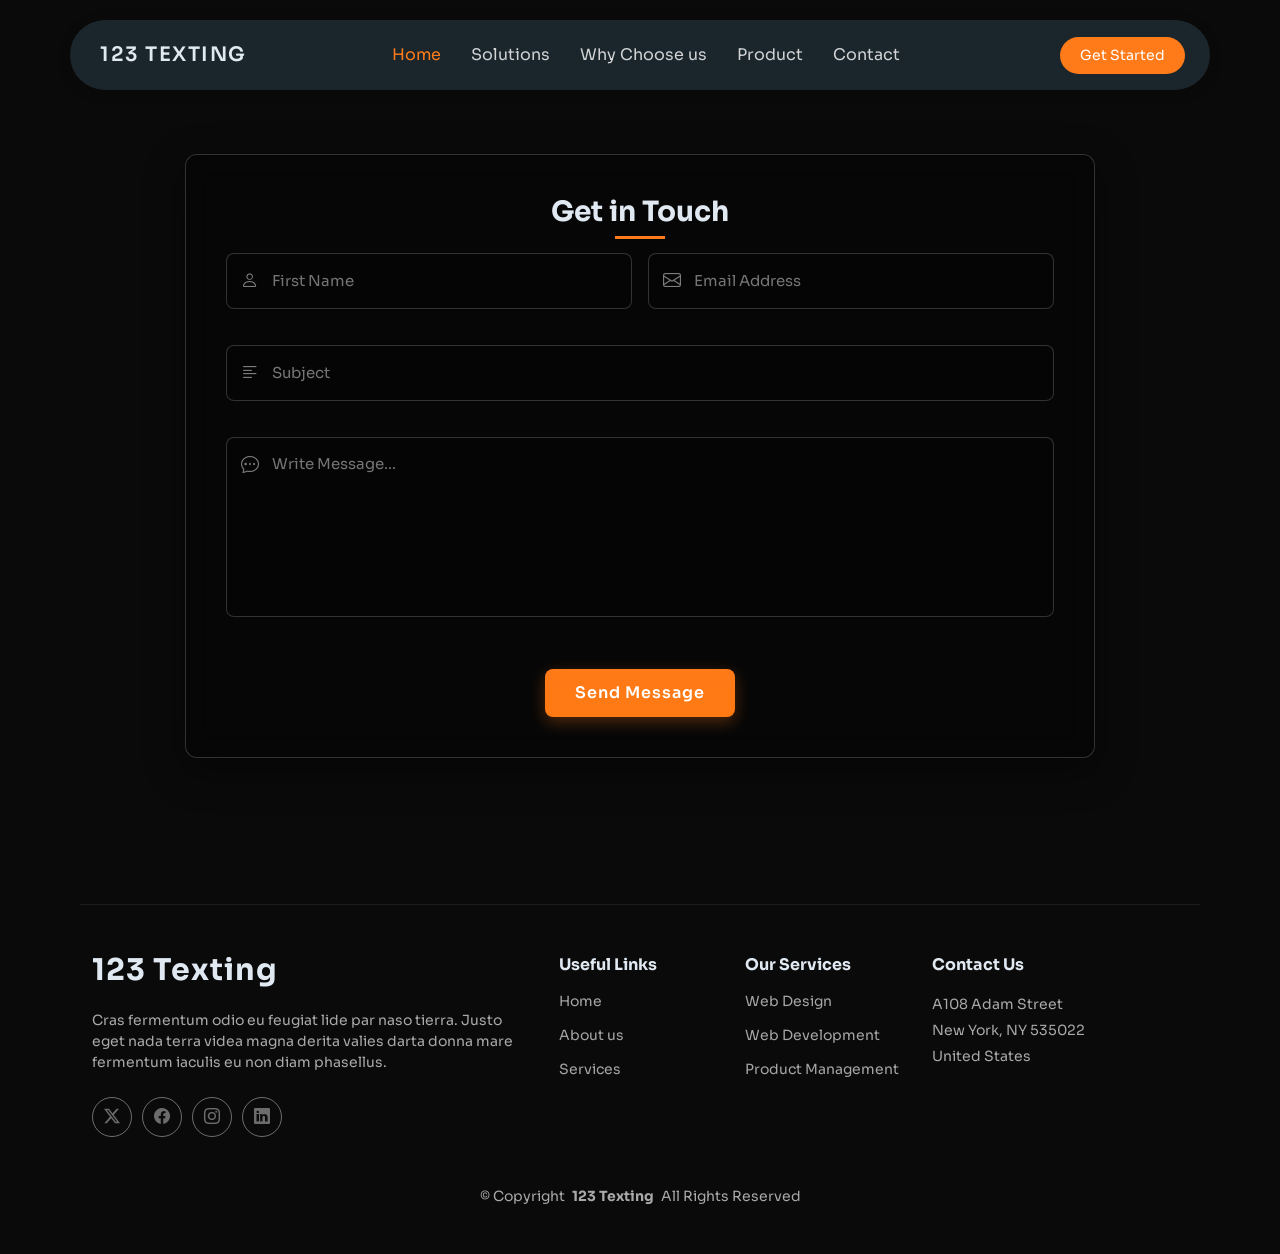
==== commit 0b77b231: "tuong29thang1lan1" ====
--- a/contact.html
+++ b/contact.html
@@ -51,7 +51,7 @@
       <a href="index.html" class="logo d-flex align-items-center me-auto me-xl-0">
         <!-- Uncomment the line below if you also wish to use an image logo -->
         <!-- <img src="assets/img/logo.webp" alt=""> -->
-        <h1 class="sitename">Seza and Khiết</h1>
+        <h1 class="sitename">123 Texting</h1>
       </a>
 
       <nav id="navmenu" class="navmenu">
@@ -59,20 +59,13 @@
           <li><a href="#hero" class="active">Home</a></li>
           <li><a href="#about">Solutions</a></li>
           <li><a href="#services">Why Choose us</a></li>
-          <li class="dropdown"><a href="#"><span>Product</span> <i class="bi bi-chevron-down toggle-dropdown"></i></a>
-            <ul>
-              <li><a href="#">Dropdown 1</a></li>
-              <li><a href="#">Dropdown 2</a></li>
-              <li><a href="#">Dropdown 3</a></li>
-              <li><a href="#">Dropdown 4</a></li>
-            </ul>
-          </li>
-          <li><a href="#contact">Contact</a></li>
+        <li><a href="#">Product</a></li>
+          <li><a href="contact.html">Contact</a></li>
         </ul>
         <i class="mobile-nav-toggle d-xl-none bi bi-list"></i>
       </nav>
 
-      <a class="btn-getstarted" href="#about">Get Started</a>
+      <a class="btn-getstarted" href="contact.html">Get Started</a>
 
     </div>
   </header>
@@ -198,7 +191,7 @@
     </div>
 
     <div class="container copyright text-center mt-4">
-      <p>© <span>Copyright</span> <strong class="px-1 sitename">Sezaphine and Khiet</strong> <span>All Rights Reserved</span></p>
+      <p>© <span>Copyright</span> <strong class="px-1 sitename">123 Texting</strong> <span>All Rights Reserved</span></p>
     </div>
 
   </footer>
--- a/assets/css/main.css
+++ b/assets/css/main.css
@@ -1830,6 +1830,9 @@
 /*--------------------------------------------------------------
 # Services Section
 --------------------------------------------------------------*/
+
+
+
 .services .service-header {
   margin-bottom: 60px;
 }
@@ -1863,6 +1866,14 @@
     font-size: 30px;
     margin-bottom: 20px;
   }
+}
+
+#services .container,
+#services .service-header,
+#services .service-heading,
+#services .service-heading *{
+  position: relative;
+  z-index: 10 !important;
 }
 
 .services .service-header .service-summary p {
@@ -1893,6 +1904,16 @@
 
 .services .service-header .service-summary .service-btn:hover i {
   transform: translateX(5px);
+}
+
+#services > .container{
+  position: relative;
+  z-index: 5;          /* ✅ chữ luôn ở trên */
+}
+#services .service-header,
+#services .service-heading{
+  position: relative;
+  z-index: 6;
 }
 
 @media (max-width: 992px) {
@@ -2114,6 +2135,7 @@
 .steps .steps-wrapper {
   position: relative;
   padding: 20px 0;
+    overflow: visible;
 }
 
 .steps .steps-wrapper::before {
@@ -2125,13 +2147,53 @@
   bottom: 0;
   left: 50%;
   transform: translateX(-50%);
-}
-
-.steps .step-item {
-  margin-bottom: 50px;
+    opacity: 0.25;
+}
+
+.steps .steps-line-fill {
+  opacity: 0.6;
+}
+
+/* trạng thái step */
+.steps .step-item{
+    opacity: 0 !important;
+  transform: translateY(12px) !important;
+  pointer-events: none !important;
+    transition: opacity 420ms ease, transform 420ms ease, filter 220ms ease;
+}
+
+.steps .step-item{
+  margin-bottom: 50px;  /* 👈 cái này bị mất nên nó dính */
   width: 100%;
   position: relative;
-}
+    z-index: 1; /* card nổi lên che line */
+}
+
+.steps .step-item.is-upcoming{
+  opacity: 0;
+  transform: translateY(10px);
+  pointer-events: none;
+  filter: saturate(.95);
+}
+
+/* Khi step được reveal */
+.steps .step-item.is-revealed{
+  opacity: 1 !important;
+  transform: translateY(0) !important;
+  pointer-events: auto !important;
+}
+
+.steps .step-item.is-active{
+  opacity: 1;
+  transform: translateY(-2px);
+}
+
+.steps .step-item.is-done{
+  opacity: .9;
+}
+
+.steps .step-item.is-done{ opacity: .9 !important; }
+.steps .step-item.is-active{ opacity: 1 !important; }
 
 .steps .step-item:last-child {
   margin-bottom: 0;
@@ -2146,6 +2208,8 @@
   align-items: center;
   gap: 30px;
 }
+
+.steps .steps-request-dot{ display:none !important; }
 
 .steps .step-icon {
   flex-shrink: 0;
@@ -2168,6 +2232,14 @@
   color: var(--accent-color);
   transition: transform 0.3s ease-in-out;
 }
+
+.steps .step-item.is-active .step-icon{
+  border-color: color-mix(in srgb, var(--accent-color), transparent 45%);
+  box-shadow:
+    0 0 0 2px color-mix(in srgb, var(--accent-color), transparent 70%),
+    0 0 28px color-mix(in srgb, var(--accent-color), transparent 80%);
+}
+
 
 .steps .step-info {
   flex: 1;
@@ -2178,8 +2250,76 @@
   transition: transform 0.3s ease-in-out;
 }
 
+.steps .step-info{ position: relative; }
+
 .steps .step-info:hover {
   transform: translateY(-5px);
+}
+
+
+.steps .step-info::before{
+  content:"";
+  position:absolute;
+  top: 0;
+  bottom: 0;
+  /* trục giữa desktop = 50%, mobile = 25px (match wrapper line) */
+  left: calc(var(--steps-line-x, 50%)); 
+  width: 2px;
+  transform: translateX(-50%) scaleY(0);
+  transform-origin: top;
+  background: var(--accent-color);
+  opacity: .75;
+  filter: drop-shadow(0 0 10px color-mix(in srgb, var(--accent-color), transparent 65%));
+  pointer-events: none;
+}
+
+.steps .step-info::after{
+  content:"";
+  position:absolute;
+  inset:0;
+  border-radius: 8px;
+  padding: 1px; /* độ dày viền highlight */
+  background: linear-gradient(90deg,
+    transparent 0%,
+    color-mix(in srgb, var(--accent-color), transparent 45%) 50%,
+    transparent 100%
+  );
+  /* mask để chỉ hiện ở viền */
+  -webkit-mask:
+    linear-gradient(#000 0 0) content-box,
+    linear-gradient(#000 0 0);
+  -webkit-mask-composite: xor;
+  mask-composite: exclude;
+
+  opacity: 0;
+  transform: translateX(-30%);
+  pointer-events:none;
+    z-index: 2;
+  animation: none; /* reset để retrigger */
+}
+
+
+.steps .step-info::after{ animation: none; }
+.steps .step-item.is-active .step-info::after{
+  opacity: 1;
+  animation: borderSweep 2000ms cubic-bezier(.16,1,.3,1) forwards;
+}
+
+@keyframes passLine{
+  from { transform: translateX(-50%) scaleY(0); }
+  to   { transform: translateX(-50%) scaleY(1); }
+}
+
+.steps .step-info > *{
+  position: relative;
+  z-index: 3;
+}
+
+
+@keyframes borderSweep{
+  0%   { transform: translateX(-40%); opacity: 0; }
+  20%  { opacity: 1; }
+  100% { transform: translateX(40%); opacity: 0; }
 }
 
 .steps .step-number {
@@ -2207,59 +2347,77 @@
   margin-bottom: 0;
 }
 
-@media (max-width: 991px) {
-  .steps .steps-wrapper::before {
-    left: 25px;
-  }
-
-  .steps .step-item .step-content {
-    flex-direction: row !important;
-  }
-
-  .steps .step-icon {
-    width: 60px;
-    height: 60px;
-  }
-
-  .steps .step-icon i {
-    font-size: 24px;
-  }
-
-  .steps .step-info {
-    padding: 20px;
-  }
-
-  .steps h3 {
-    font-size: 1.3rem;
-  }
-}
-
-@media (max-width: 767px) {
-  .steps .step-content {
-    gap: 20px;
-  }
-
-  .steps .step-icon {
-    width: 50px;
-    height: 50px;
-  }
-
-  .steps .step-icon i {
-    font-size: 20px;
-  }
-
-  .steps .step-info {
-    padding: 15px;
-  }
-
-  .steps h3 {
-    font-size: 1.2rem;
-  }
-
-  .steps p {
-    font-size: 0.95rem;
-  }
-}
+.steps .steps-line-fill{
+  position: absolute;
+  top: 0;
+  left: var(--steps-line-x);
+  width: 2px;
+  height: var(--steps-progress);
+  transform: translateX(-50%);
+  background: var(--accent-color);
+  box-shadow: 0 0 18px color-mix(in srgb, var(--accent-color), transparent 70%);
+  pointer-events: none;
+  z-index: 0;
+
+  /* ✅ thêm 2 dòng này */
+  transition: height 2000ms cubic-bezier(.16,1,.3,1);
+  will-change: height;
+}
+
+.steps .steps-request-dot{
+  position: absolute;
+  left: var(--steps-line-x);
+  top: 0;
+  width: 12px;
+  height: 12px;
+  transform: translate(-50%, 0);
+  border-radius: 999px;
+  background: var(--accent-color);
+  box-shadow:
+    0 0 0 6px color-mix(in srgb, var(--accent-color), transparent 82%),
+    0 0 26px color-mix(in srgb, var(--accent-color), transparent 65%);
+  pointer-events: none;
+  z-index: 2;
+  transition: transform 650ms cubic-bezier(.2,.8,.2,1);
+}
+
+/* pulse nhẹ khi step active */
+@keyframes stepsPulse{
+  0%{ transform: scale(1); }
+  45%{ transform: scale(1.06); }
+  100%{ transform: scale(1); }
+}
+
+.steps .step-item.pulse .step-icon{
+  animation: stepsPulse 420ms ease;
+}
+
+/* (optional) nếu bạn không muốn hover lift riêng .step-info nữa vì đã có active state */
+.steps .step-info:hover{
+  transform: translateY(-5px); /* giữ hoặc xóa nếu muốn */
+}
+
+.steps .steps-wrapper{ --steps-line-x: 50%; }
+
+@media (max-width: 991px){
+  .steps .steps-wrapper::before { left: 25px; }
+  .steps .steps-wrapper{ --steps-line-x: 25px; }
+
+  .steps .step-item .step-content { flex-direction: row !important; }
+  .steps .step-icon { width: 60px; height: 60px; }
+  .steps .step-icon i { font-size: 24px; }
+  .steps .step-info { padding: 20px; }
+}
+
+@media (max-width: 767px){
+  .steps .step-content { gap: 20px; }
+  .steps .step-icon { width: 50px; height: 50px; }
+  .steps .step-icon i { font-size: 20px; }
+  .steps .step-info { padding: 15px; }
+  .steps h3 { font-size: 1.2rem; }
+  .steps p { font-size: 0.95rem; }
+}
+
 
 /*--------------------------------------------------------------
 # Call To Action Section
@@ -4833,8 +4991,6 @@
   align-self: end !important; /* 👈 ép chữ xuống dưới trong hàng */
   padding-top: 0 !important;
   padding-bottom: 0 !important;
-  position: relative;
-  z-index: 5;
 }
 
 #services .slide-in-left {
@@ -5435,3 +5591,217 @@
   color: rgba(255,255,255,0.45) !important;
 }
 
+/* ===== WHY CHOOSE US – polish like your screenshot ===== */
+:root{ --accent:#FF7A18; }
+
+/* HERO */
+.why-hero{
+  position: relative;
+  overflow: hidden;
+  padding: 90px 0 40px;
+  /* nền tối + cam lan rộng như ảnh */
+  background:
+    radial-gradient(900px 520px at 12% 30%, rgba(255,122,24,0.38), transparent 60%),
+    radial-gradient(700px 420px at 88% 10%, rgba(255,122,24,0.18), transparent 55%),
+    radial-gradient(900px 520px at 50% 80%, rgba(0,0,0,0.55), transparent 60%);
+}
+
+.why-hero .container{ position: relative; z-index: 2; }
+
+.why-eyebrow{
+  color: var(--accent);
+  font-weight: 800;
+  letter-spacing: .18em;
+  text-transform: uppercase;
+  font-size: 12px;
+}
+
+/* headline giống ảnh: to, chắc, đậm */
+.why-title{
+  font-size: 64px;
+  line-height: 1.03;
+  font-weight: 800;
+  letter-spacing: -0.02em;
+  max-width: 16ch;
+  margin: 0 auto;
+}
+
+/* subtitle nhỏ hơn, mờ hơn */
+.why-subtitle{
+  margin-top: 16px;
+  color: rgba(255,255,255,0.72);
+  line-height: 1.75;
+  font-size: 15px;
+  max-width: 75ch;
+  margin-left: auto;
+  margin-right: auto;
+}
+
+/* arcs (vòng cung) như ảnh */
+.why-arcs{
+  position: absolute;
+  left: 50%;
+  top: -520px;
+  transform: translateX(-50%);
+  width: 1100px;
+  height: 1100px;
+  pointer-events: none;
+  z-index: 1;
+  background: repeating-radial-gradient(
+    circle at 50% 72%,
+    rgba(255,122,24,0.18) 0 2px,
+    transparent 2px 24px
+  );
+  opacity: 0.8;
+  filter: blur(0px);
+}
+
+/* glow phụ dưới hero */
+.why-hero-glow{
+  position:absolute;
+  inset:auto auto -520px -520px;
+  width: 900px;
+  height: 900px;
+  background: radial-gradient(circle at 35% 35%, rgba(255,122,24,0.28), transparent 60%);
+  filter: blur(18px);
+  pointer-events:none;
+  z-index: 0;
+}
+
+/* REASONS spacing */
+.why-reasons{
+  padding: 40px 0 70px;
+}
+
+/* Cards giống vibe ảnh: border trắng mờ, nền đen blur */
+.why-card{
+  position: relative;
+  overflow: hidden;
+  padding: 22px 22px 18px;
+  border-radius: 16px;
+  background: rgba(0,0,0,0.36);
+  border: 1px solid rgba(255,255,255,0.18);
+  backdrop-filter: blur(14px);
+  -webkit-backdrop-filter: blur(14px);
+  box-shadow: 0 12px 40px rgba(0,0,0,0.45);
+}
+
+.why-card:hover{
+  border-color: rgba(255,255,255,0.28);
+  transform: translateY(-1px);
+  transition: .18s ease;
+}
+
+/* badge như ảnh (viền cam, tối) */
+.why-badge{
+  width: 36px;
+  height: 36px;
+  border-radius: 999px;
+  display:flex;
+  align-items:center;
+  justify-content:center;
+  font-weight: 800;
+  color: var(--accent);
+  border: 1px solid rgba(255,122,24,0.45);
+  background: rgba(0,0,0,0.30);
+}
+
+/* title trong card */
+.why-card h3{
+  margin:0;
+  font-size: 26px;
+  font-weight: 800;
+  letter-spacing: -0.01em;
+}
+
+/* desc */
+.why-desc{
+  margin: 10px 0 14px;
+  color: rgba(255,255,255,0.74);
+  font-size: 14px;
+  line-height: 1.7;
+}
+
+/* divider & meta */
+.why-divider{
+  height:1px;
+  background: rgba(255,255,255,0.10);
+  margin: 10px 0 12px;
+}
+.why-meta-title{
+  color: var(--accent);
+  font-weight: 800;
+  font-size: 12px;
+  letter-spacing: .12em;
+  text-transform: uppercase;
+  margin-bottom: 8px;
+}
+.why-list{
+  margin:0;
+  padding-left: 18px;
+  color: rgba(255,255,255,0.62);
+  font-size: 13px;
+  line-height: 1.75;
+}
+.why-list li{ margin: 6px 0; }
+.why-list li::marker{ color: var(--accent); }
+
+/* highlight card (active) có glow cam nhẹ */
+.why-card-active{
+  border-color: rgba(255,122,24,0.35);
+}
+.why-card-active::before{
+  content:"";
+  position:absolute;
+  inset:-90px auto auto -90px;
+  width:360px;
+  height:360px;
+  background: radial-gradient(circle at 30% 30%, rgba(255,122,24,0.28), transparent 60%);
+  filter: blur(10px);
+  pointer-events:none;
+}
+.why-card > *{ position: relative; z-index: 1; }
+
+/* CTA cuối: nền ấm + chữ lớn giống ảnh */
+.why-cta{
+   background: #000 !important;
+}
+.why-cta-box{
+  display:flex;
+  align-items:center;
+  justify-content:space-between;
+  gap:16px;
+  padding: 34px 30px;
+  border-radius: 18px;
+  background: rgba(0,0,0,0.35);
+  border:none;
+  backdrop-filter: blur(14px);
+  -webkit-backdrop-filter: blur(14px);
+  box-shadow: 0 12px 40px rgba(0,0,0,0.45);
+}
+.why-cta-box h2{
+  font-size: 52px;
+  font-weight: 800;
+  letter-spacing: -0.02em;
+  margin 0;
+}
+.why-cta-box h2 .accent{ color: var(--accent); }
+.why-cta-box p{
+  margin-top: 10px;
+  color: rgba(255,255,255,0.68);
+  max-width: 70ch;
+  line-height: 1.7;
+}
+
+/* responsive */
+@media (max-width: 992px){
+  .why-title{ font-size: 42px; max-width: 22ch; }
+  .why-cta-box{ flex-direction: column; align-items:flex-start; }
+  .why-cta-box h2{ font-size: 38px; }
+}
+
+/* ép layout reasons thành 1 cột */
+.why-reasons .row > [class*="col-lg-6"]{
+  flex: 0 0 100% !important;
+  max-width: 100% !important;
+}
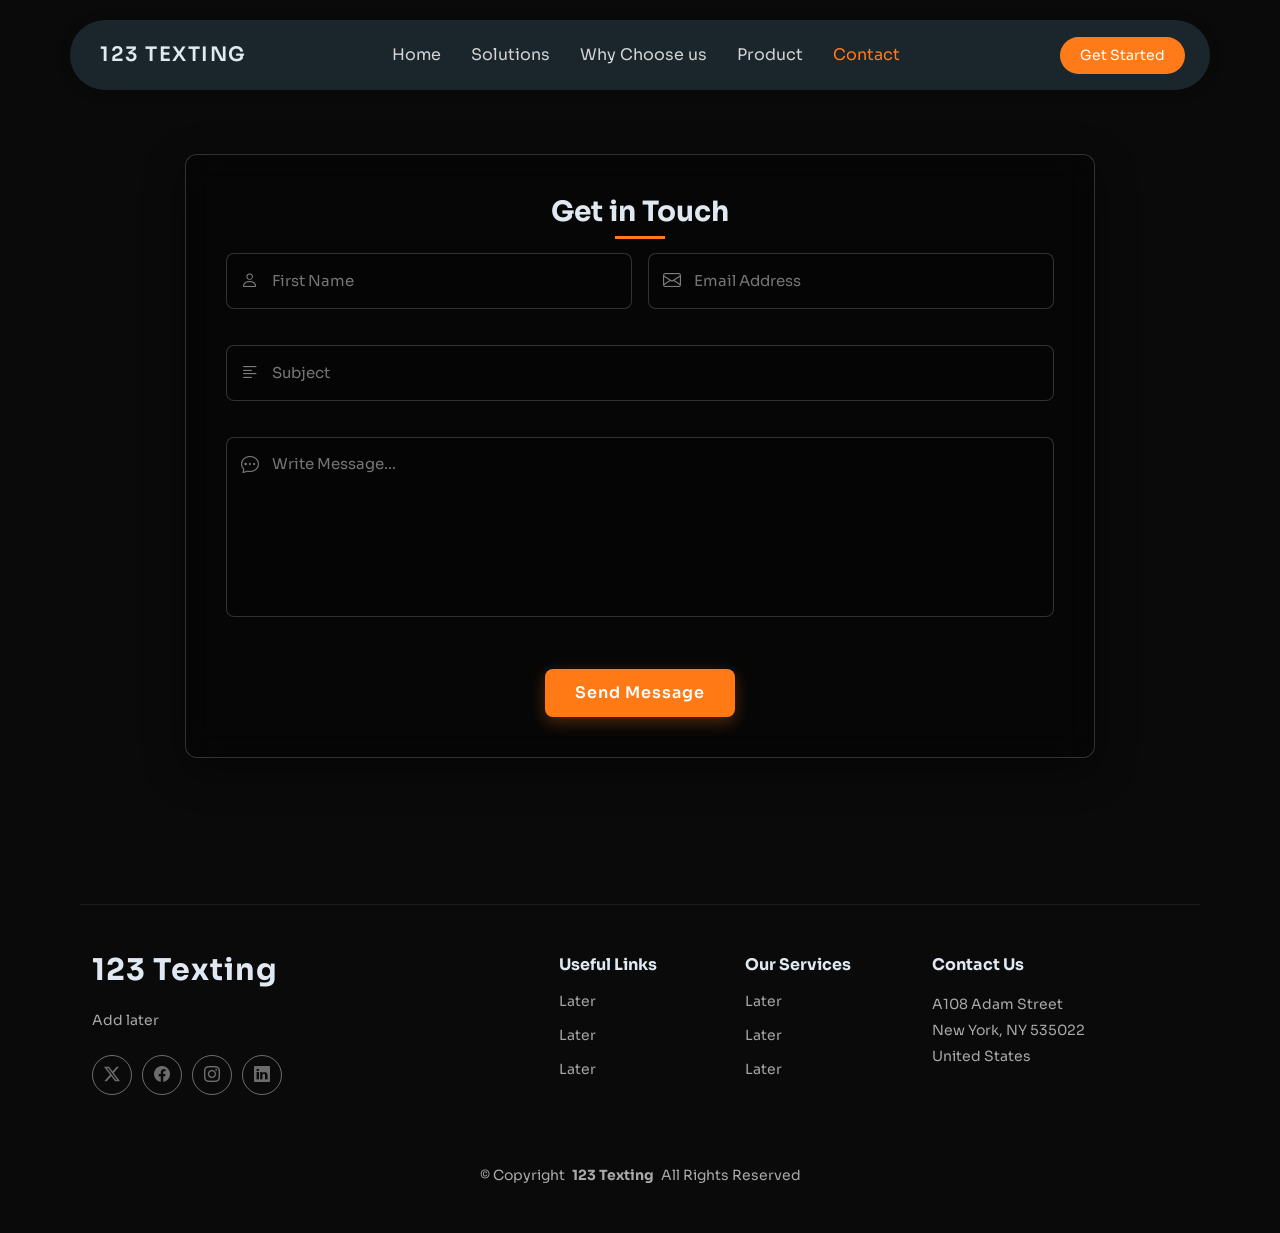
==== commit db126ce3: "Tuong30thang1lan1" ====
--- a/contact.html
+++ b/contact.html
@@ -9,7 +9,7 @@
 
   <meta charset="utf-8">
   <meta content="width=device-width, initial-scale=1.0" name="viewport">
-  <title>Home - 123 Texting</title>
+  <title>Contact - 123 Texting</title>
   <meta name="description" content="">
   <meta name="keywords" content="">
 
@@ -56,11 +56,11 @@
 
       <nav id="navmenu" class="navmenu">
         <ul>
-          <li><a href="#hero" class="active">Home</a></li>
-          <li><a href="#about">Solutions</a></li>
-          <li><a href="#services">Why Choose us</a></li>
+          <li><a href="index.html">Home</a></li>
+          <li><a href="#">Solutions</a></li>
+          <li><a href="whychooseus.html">Why Choose us</a></li>
         <li><a href="#">Product</a></li>
-          <li><a href="contact.html">Contact</a></li>
+          <li><a href="contact.html" class="active">Contact</a></li>
         </ul>
         <i class="mobile-nav-toggle d-xl-none bi bi-list"></i>
       </nav>
@@ -153,7 +153,7 @@
           <a href="index.html" class="logo d-flex align-items-center">
             <span class="sitename">123 Texting</span>
           </a>
-          <p>Cras fermentum odio eu feugiat lide par naso tierra. Justo eget nada terra videa magna derita valies darta donna mare fermentum iaculis eu non diam phasellus.</p>
+          <p>Add later</p>
           <div class="social-links d-flex mt-4">
             <a href=""><i class="bi bi-twitter-x"></i></a>
             <a href=""><i class="bi bi-facebook"></i></a>
@@ -165,18 +165,18 @@
         <div class="col-lg-2 col-6 footer-links">
           <h4>Useful Links</h4>
           <ul>
-            <li><a href="#">Home</a></li>
-            <li><a href="#">About us</a></li>
-            <li><a href="#">Services</a></li>
+            <li><a href="#">Later</a></li>
+            <li><a href="#">Later</a></li>
+            <li><a href="#">Later</a></li>
           </ul>
         </div>
 
         <div class="col-lg-2 col-6 footer-links">
           <h4>Our Services</h4>
           <ul>
-            <li><a href="#">Web Design</a></li>
-            <li><a href="#">Web Development</a></li>
-            <li><a href="#">Product Management</a></li>
+            <li><a href="#">Later</a></li>
+            <li><a href="#">Later</a></li>
+            <li><a href="#">Later</a></li>
           </ul>
         </div>
 
--- a/assets/css/main.css
+++ b/assets/css/main.css
@@ -2188,6 +2188,7 @@
   transform: translateY(-2px);
 }
 
+
 .steps .step-item.is-done{
   opacity: .9;
 }
@@ -2350,18 +2351,18 @@
 .steps .steps-line-fill{
   position: absolute;
   top: 0;
-  left: var(--steps-line-x);
+  left: var(--steps-line-x, 50%);
   width: 2px;
-  height: var(--steps-progress);
+  height: var(--steps-progress, 0px);
   transform: translateX(-50%);
   background: var(--accent-color);
   box-shadow: 0 0 18px color-mix(in srgb, var(--accent-color), transparent 70%);
+  z-index: 0;   /* vẫn dưới card */
   pointer-events: none;
-  z-index: 0;
-
-  /* ✅ thêm 2 dòng này */
-  transition: height 2000ms cubic-bezier(.16,1,.3,1);
-  will-change: height;
+}
+
+@keyframes stepsFill{
+  to{ height: 100%; }
 }
 
 .steps .steps-request-dot{
